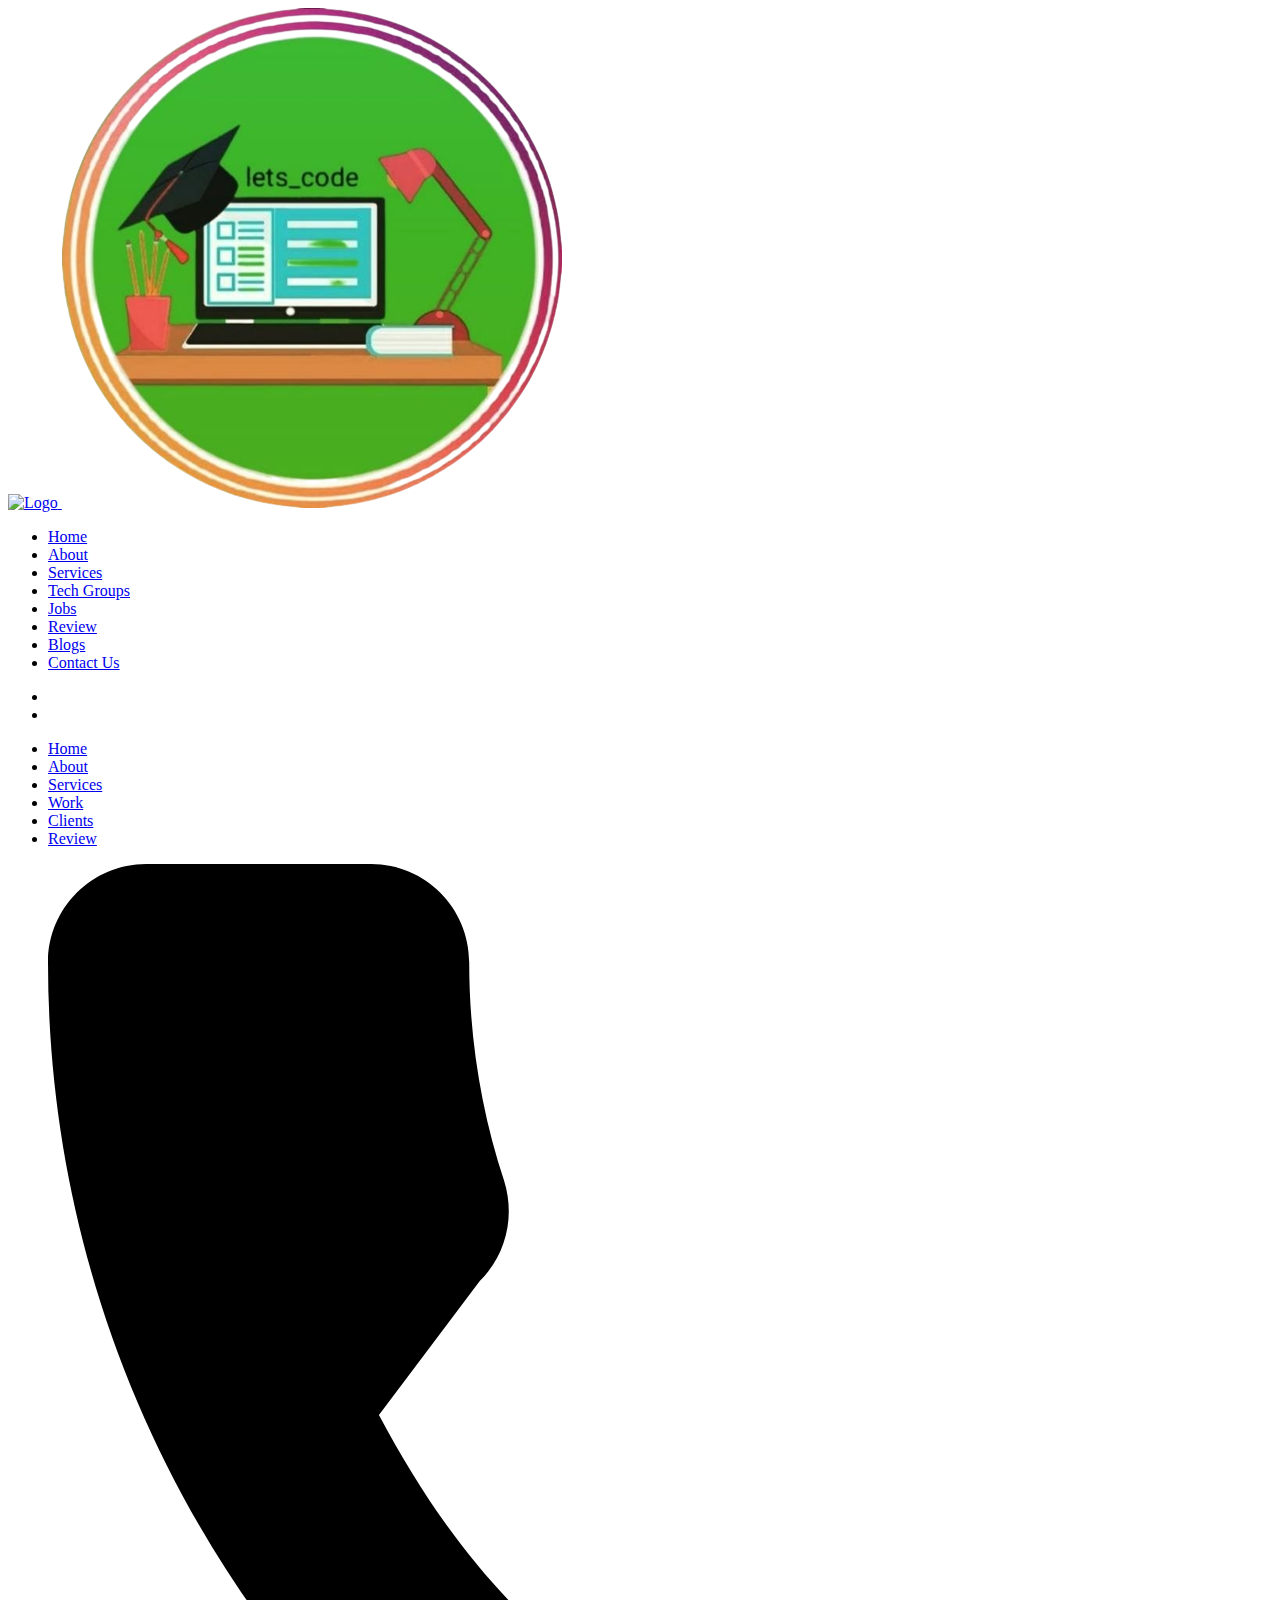
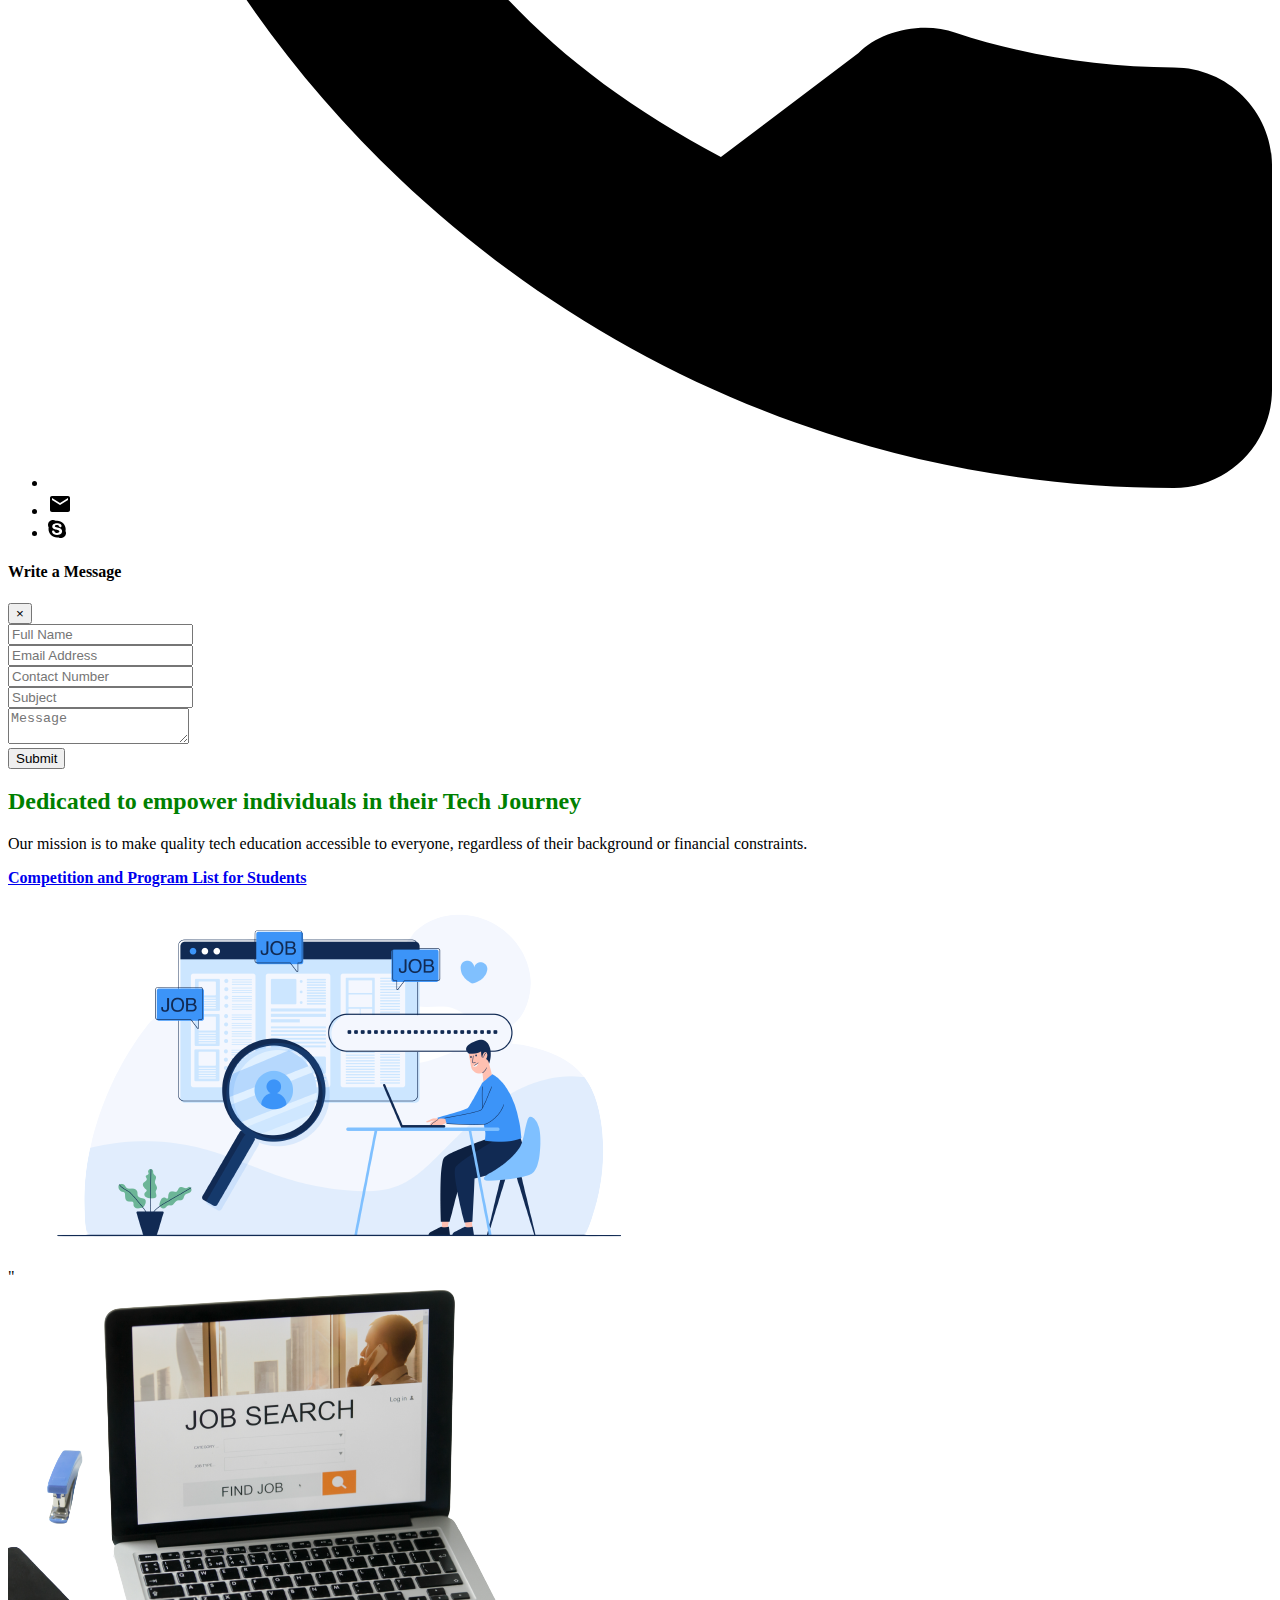
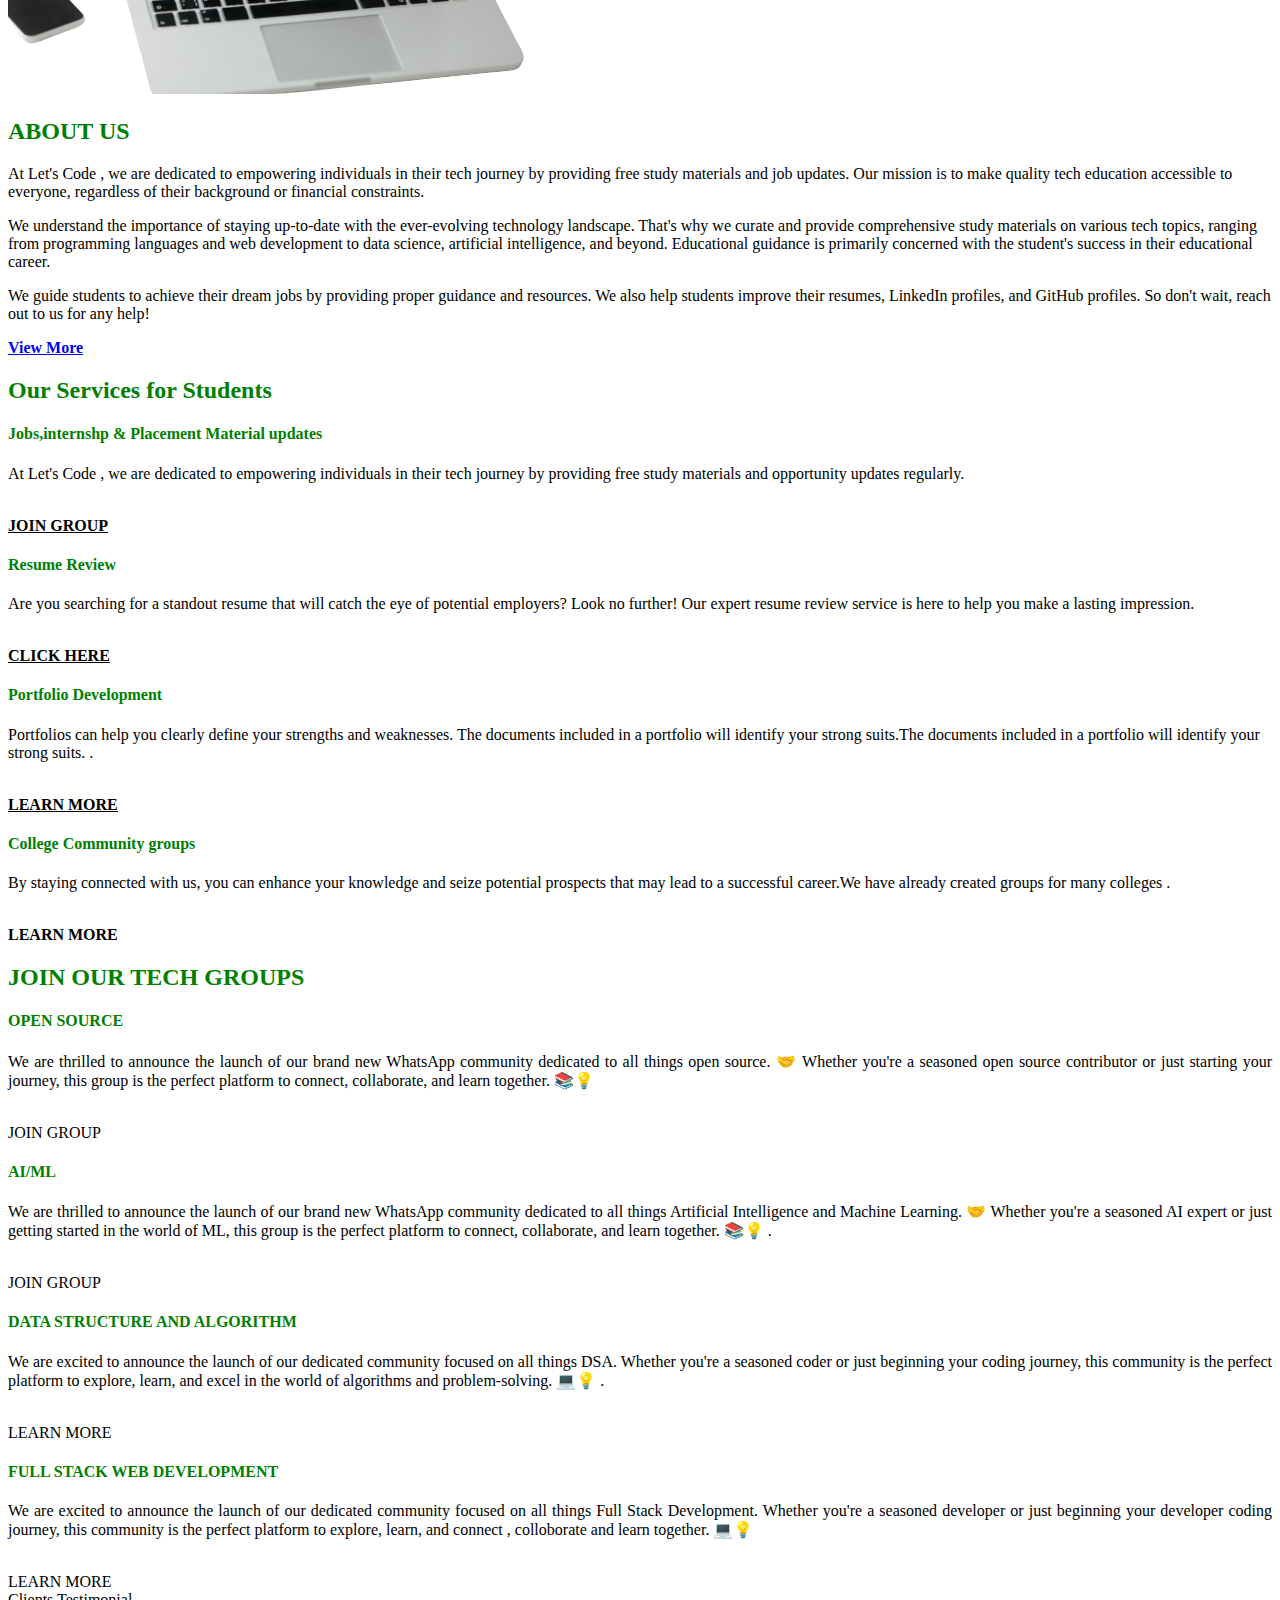
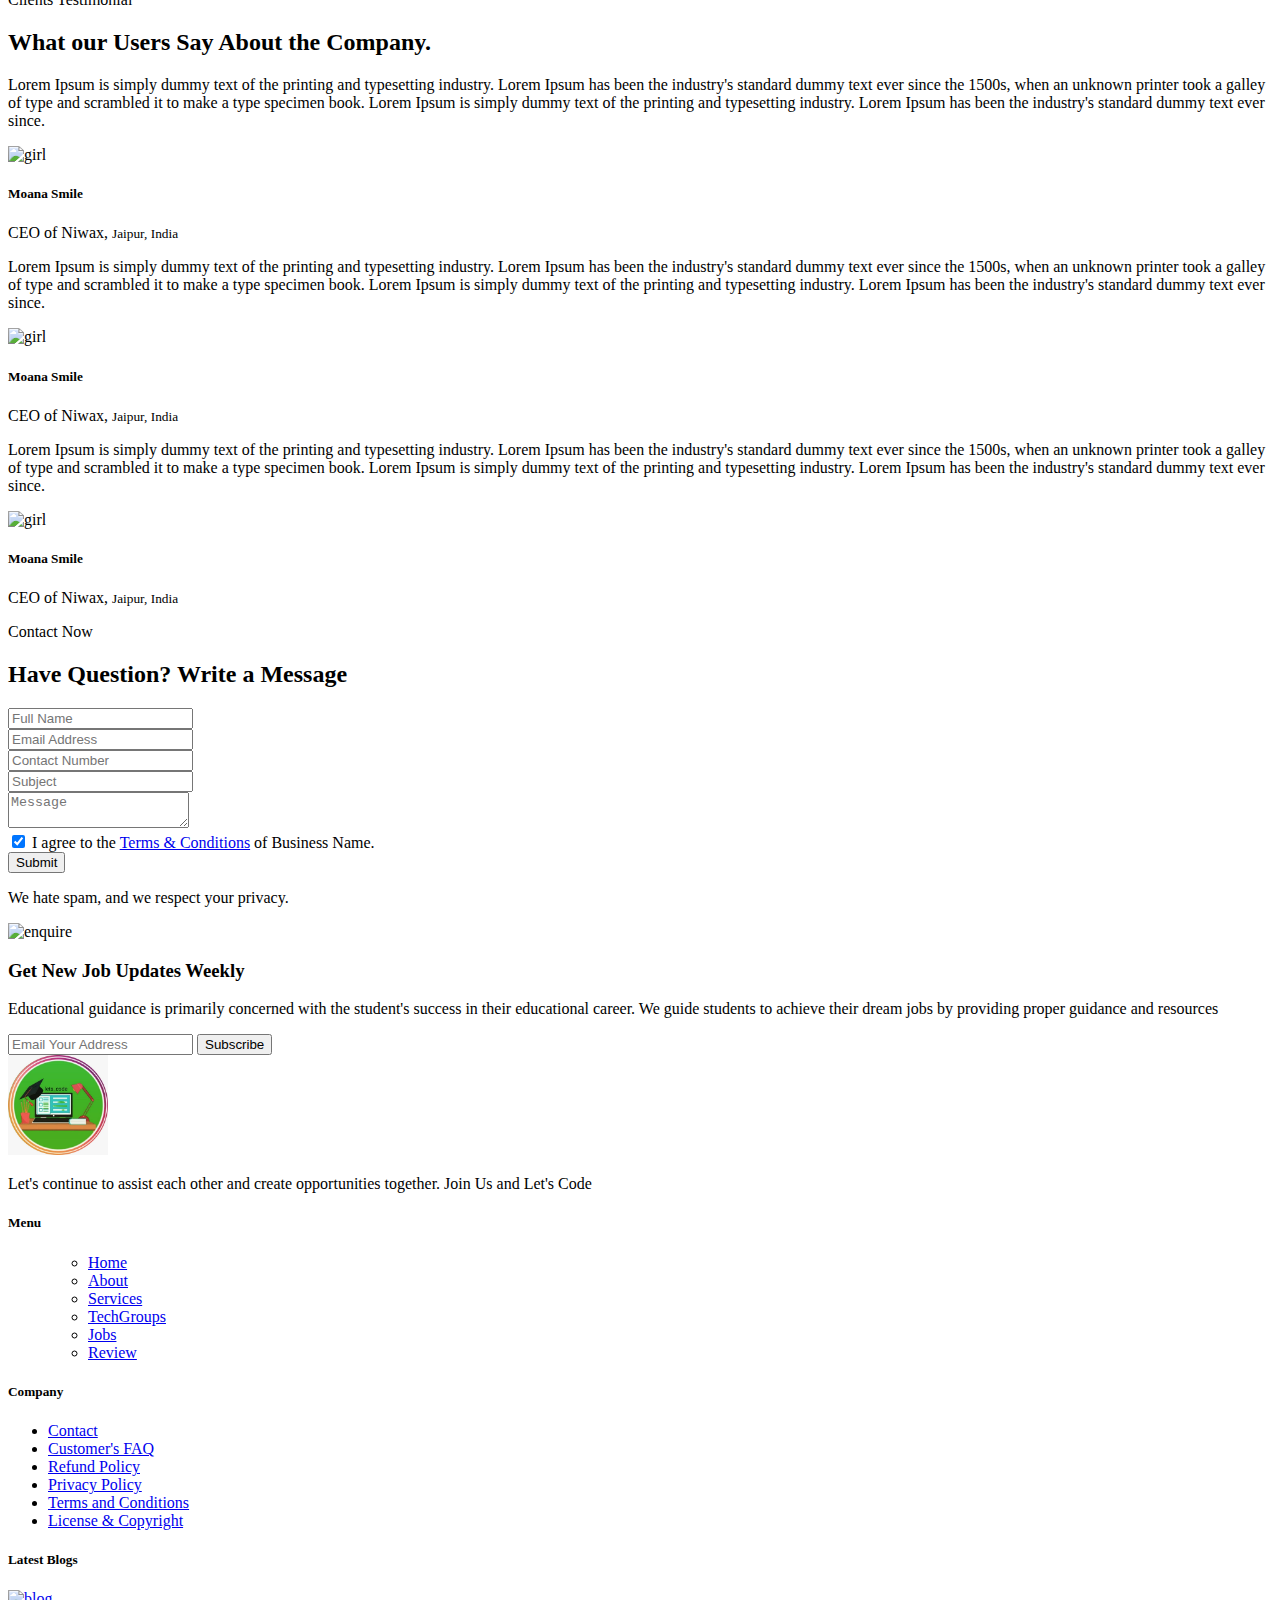
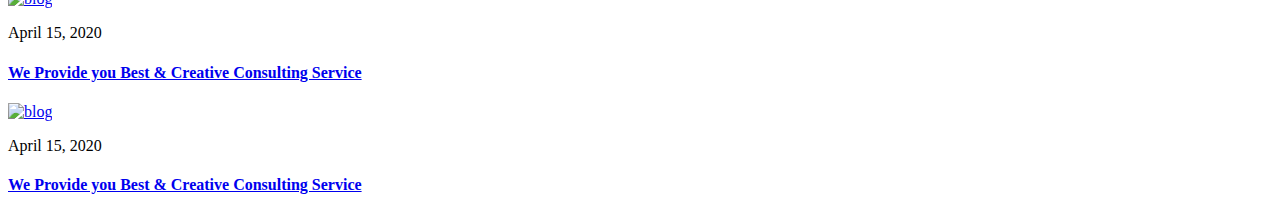
==== index.html @ f8ead4c4 "finalcommit" ====
<!DOCTYPE html>
<html lang="en" class="no-js">

<!-- Mirrored from separateweb.com/niwax-template/digital-marketing-onepage.html by HTTrack Website Copier/3.x [XR&CO'2014], Sun, 18 Jun 2023 05:41:09 GMT -->
<head>
<meta charset="utf-8" />
<title>Let's Code</title>
<meta name="description" content="Creative Agency, Marketing Agency Template">
<meta name="keywords" content="Creative Agency, Marketing Agency">
<meta name="author" content="rajesh-doot">
<meta name="viewport" content="width=device-width,initial-scale=1">
<meta http-equiv="X-UA-Compatible" content="IE=edge">
<meta name="theme-color" content="#ffe3e3">

<link href="images/favicon.png" rel="icon">

<link href="css/bootstrap.min.css" rel="stylesheet">
<link href="css/plugin.min.css" rel="stylesheet">
<link href="../../cdnjs.cloudflare.com/ajax/libs/font-awesome/5.11.2/css/all.min.css" rel="stylesheet">
<link href="https://fonts.googleapis.com/css2?family=Open+Sans:wght@400;600;700&amp;family=Poppins:wght@300;400;500;600;700;800;900&amp;display=swap" rel="stylesheet">

<link href="css/style.css" rel="stylesheet">
<link href="css/responsive.css" rel="stylesheet">
<link href="css/darkmode.css" rel="stylesheet">
</head>
<body>




<header class="header-pr nav-bg-w main-header navfix fixed-top menu-dark">
<div class="container-fluid m-pad">
<div class="menu-header">
<div class="dsk-logo"><a class="nav-brand" href="index-2.html">
<img src="images/white-logo.png" alt="Logo" class="mega-white-logo" />
<img src="images/logo2.png" alt="Logo" class="mega-darks-logo" />
</a></div>
<div class="custom-nav" role="navigation">
<ul class="nav-list onepge">
<li><a href="#home" class="menu-links">Home</a></li>
<li><a href="#about" class="menu-links">About</a></li>
<li><a href="#services" class="menu-links">Services</a></li>
<li><a href="#work" class="menu-links">Tech Groups</a></li>
<li><a href="#review" class="menu-links">Jobs</a></li>
<li><a href="#review" class="menu-links">Review</a></li>
<li><a href="#client" class="menu-links">Blogs</a></li>

<li><a href="#contact" class="btn-br bg-btn5 btshad-b2 lnk">Contact Us <span class="circle"></span></a> </li>
</ul>
</div>
<div class="mobile-menu2">
<ul class="mob-nav2">
<li><a href="#" class="btn-round- trngl btn-br bg-btn btshad-b1" data-bs-toggle="modal" data-bs-target="#menu-popup"><i class="fas fa-envelope-open-text"></i></a></li>
<li class="navm-"> <a class="toggle" href="#"><span></span></a></li>
</ul>
</div>
</div>

<nav id="main-nav">
<ul class="first-nav">
<li><a href="#home" class="menu-links">Home</a></li>
<li><a href="#about" class="menu-links">About</a></li>
<li><a href="#services" class="menu-links">Services</a></li>
<li><a href="#work" class="menu-links">Work</a></li>
<li><a href="#client" class="menu-links">Clients</a></li>
<li><a href="#review" class="menu-links">Review</a></li>
</ul>
<ul class="bottom-nav">
<li class="prb">
<a href="tel:+11111111111">
<svg xmlns="http://www.w3.org/2000/svg" viewbox="0 0 384 384">
<path d="M353.188,252.052c-23.51,0-46.594-3.677-68.469-10.906c-10.719-3.656-23.896-0.302-30.438,6.417l-43.177,32.594
										c-50.073-26.729-80.917-57.563-107.281-107.26l31.635-42.052c8.219-8.208,11.167-20.198,7.635-31.448
										c-7.26-21.99-10.948-45.063-10.948-68.583C132.146,13.823,118.323,0,101.333,0H30.813C13.823,0,0,13.823,0,30.813
										C0,225.563,158.438,384,353.188,384c16.99,0,30.813-13.823,30.813-30.813v-70.323C384,265.875,370.177,252.052,353.188,252.052z" />
</svg>
</a>
</li>
<li class="prb">
<a href="https://separateweb.com/cdn-cgi/l/email-protection#99eaf6f4fceefcfbf4fcfdf0f8d9fef4f8f0f5b7faf6f4">
<svg xmlns="http://www.w3.org/2000/svg" width="24" height="24" viewbox="0 0 24 24"><path d="M20 4H4c-1.1 0-1.99.9-1.99 2L2 18c0 1.1.9 2 2 2h16c1.1 0 2-.9 2-2V6c0-1.1-.9-2-2-2zm0 4l-8 5-8-5V6l8 5 8-5v2z" /><path d="M0 0h24v24H0z" fill="none" /></svg>
</a>
</li>
<li class="prb">
<a href="skype:niwax.company?call">
<svg enable-background="new 0 0 24 24" height="18" viewbox="0 0 24 24" width="18" xmlns="http://www.w3.org/2000/svg"><path d="m23.309 14.547c1.738-7.81-5.104-14.905-13.139-13.543-4.362-2.707-10.17.352-10.17 5.542 0 1.207.333 2.337.912 3.311-1.615 7.828 5.283 14.821 13.311 13.366 5.675 3.001 11.946-2.984 9.086-8.676zm-7.638 4.71c-2.108.867-5.577.872-7.676-.227-2.993-1.596-3.525-5.189-.943-5.189 1.946 0 1.33 2.269 3.295 3.194.902.417 2.841.46 3.968-.3 1.113-.745 1.011-1.917.406-2.477-1.603-1.48-6.19-.892-8.287-3.483-.911-1.124-1.083-3.107.037-4.545 1.952-2.512 7.68-2.665 10.143-.768 2.274 1.76 1.66 4.096-.175 4.096-2.207 0-1.047-2.888-4.61-2.888-2.583 0-3.599 1.837-1.78 2.731 2.466 1.225 8.75.816 8.75 5.603-.005 1.992-1.226 3.477-3.128 4.253z" /></svg>
</a>
</li>
</ul>
</nav>
</div>
</header>

<div class="popup-modal1">
<div class="modal" id="menu-popup">
<div class="modal-dialog">
<div class="modal-content">
<div class="modal-header">
<div class="common-heading">
<h4 class="mt0 mb0">Write a Message</h4>
</div>
<button type="button" class="closes" data-bs-dismiss="modal">&times;</button></div>

<div class="modal-body">
<div class="form-block fdgn2 mt10 mb10">
<form action="#" method="post" name="feedback-form">
<div class="fieldsets row">
<div class="col-md-12"><input type="text" placeholder="Full Name" name="name"></div>
<div class="col-md-12"><input type="email" placeholder="Email Address" name="email"></div>
<div class="col-md-12"><input type="number" placeholder="Contact Number" name="phone"></div>
<div class="col-md-12"><input type="text" placeholder="Subject" name="subject"></div>
<div class="col-md-12"><textarea placeholder="Message" name="message"></textarea></div>
</div>
<div class="fieldsets mt20 pb20">
<button type="submit" name="submit" class="lnk btn-main bg-btn" data-bs-dismiss="modal">Submit <i class="fas fa-chevron-right fa-icon"></i><span class="circle"></span></button>
</div>
</form>
</div>
</div>
</div>
</div>
</div>
</div>



<section class="hero-section hero-bg-bg1 bg-gradient1" id="home">
<div class="text-block">
<div class="container">
<div class="row">
<div class="col-lg-6 v-center">
<div class="header-heading">
<h2  class="wow fadeInUp" data-wow-delay=".2s"><span style="color: green; font-weight: bold;" class="xhighlight">Dedicated to empower individuals in their<span> Tech Journey</span></h2>
<p style="color: black;
font-family: serif: text-align:left" class="wow fadeInUp" data-wow-delay=".4s">Our mission is to make quality tech education accessible to everyone, regardless of their background or financial constraints.</p>
<a style= "font-weight:bold" href="https://t.me/offcampusjobsupdatess" class="btn-main bg-btn lnk wow fadeInUp" data-wow-delay=".6s">Competition and Program List for Students <i class="fas fa-chevron-right fa-icon"></i><span class="circle"></span></a>
</div>
</div>
<div class="col-lg-6 v-center">
<div class="single-image wow fadeIn" data-wow-delay=".5s">
<img src="images/about/banner2.png" alt="hero image" class="img-fluid" />
</div>
</div>
</div>
</div>
</div>
</section>


<section class="about-agency pad-tb" id="about">
<div class="container">"
<div class="row">
<div class="col-lg-6 v-center">
<div class="image-block">
<img src="images/about/Job.png" alt="about" class="img-fluid no-shadow" />
</div>
</div>
<div class="col-lg-6">
<div class="common-heading text-l">
<h2 style="color: green;
font-weight: bold;
text-transform: uppercase;">About us</h2>
<p style="text-align: left;
color: black;
">At Let's Code , we are dedicated to empowering individuals in their tech journey by providing free study materials and job updates. Our mission is to make quality tech education accessible to everyone, regardless of their background or financial constraints. </p>
<p style="text-align: left;
color: black;
">We understand the importance of staying up-to-date with the ever-evolving technology landscape. That's why we curate and provide comprehensive study materials on various tech topics, ranging from programming languages and web development to data science, artificial intelligence, and beyond. Educational guidance is primarily concerned with the student's success in their educational career.</p>
<p style="text-align: left;
color: black;
">We guide students to achieve their dream jobs by providing proper guidance and resources. We also help students improve their resumes, LinkedIn profiles, and GitHub profiles. So don't wait, reach out to us for any help!</p>
<a  style="font-weight:bold"href="#contact" class="btn-main bg-btn lnk mt30">View More <i class="fas fa-chevron-right fa-icon"></i><span class="circle"></span></a>
</div>
</div>
</div>
</div>
</section>


<section class="service-section service-2 pad-tb" id="services">
<div class="container">
<div class="row justify-content-center">
<div class="col-lg-8">
<div class="common-heading">

<h2  style="color:green"class="mb30">Our Services for Students</h2>
</div>
</div>
</div>
<div class="row upset link-hover">
<div class="col-lg-6 col-sm-6 mt30 wow fadeInUp" data-wow-delay=".2s">
<div class="wide-block service-img1" data-tilt data-tilt-max="2" data-tilt-speed="600">
<div class="block-space-">

<h4 style="color:green;">Jobs,internshp & Placement Material updates </h4>
<p style="color:black;">At Let's Code , we are dedicated to empowering individuals in their tech journey by providing free study materials and opportunity updates regularly.

</p>
<br/>
<a style="font-weight:bold;color:black; text-transform:uppercase" href="https://chat.whatsapp.com/KT5Y7yOfaQgLmo85DfepHW"> Join group <i class="fas fa-chevron-right fa-icon"></i></a>
</div>
</div>
</div>
<div class="col-lg-6 col-sm-6 mt30  wow fadeInUp" data-wow-delay=".4s">
<div class="wide-block service-img2" data-tilt data-tilt-max="2" data-tilt-speed="600">
<div class="block-space-">

<h4 style="color:green;">Resume Review</h4>
<p style="color:black;">Are you searching for a standout resume that will catch the eye of potential employers? Look no further! Our expert resume review service is here to help you make a lasting impression. </p>
<br/>

<a style="font-weight:bold;color:black; text-transform:uppercase" href="https://docs.google.com/forms/d/e/1FAIpQLSfG0glYZ2dtraoWfvLkZpbfZodK_zfWMljRL7I1ChTthyBDaQ/viewform"> Click Here<i class="fas fa-chevron-right fa-icon"></i></a>
</div>
</div>
</div>
<div class="col-lg-6 col-sm-6 mt30  wow fadeInUp" data-wow-delay=".6s">
<div class="wide-block service-img3" data-tilt data-tilt-max="2" data-tilt-speed="600">
<div class="block-space-">

<h4 style="color:green;" >Portfolio Development</h4>
<p style="color:black;">Portfolios can help you clearly define your strengths and weaknesses. The documents included in a portfolio will identify your strong suits.The documents included in a portfolio will identify your strong suits. .</p>
<br/>
<a style="font-weight:bold;color:black; text-transform:uppercase" href="javascript:void(0)">Learn More <i class="fas fa-chevron-right fa-icon"></i></a>
</div>
</div>
</div>
<div class="col-lg-6 col-sm-6 mt30  wow fadeInUp" data-wow-delay=".4s">
	<div class="wide-block service-img2" data-tilt data-tilt-max="2" data-tilt-speed="600">
	<div class="block-space-">
	
	<h4 style="color:green">College Community groups</h4>
	<p style="color:black;">By staying connected with us, you can enhance your knowledge and seize potential prospects that may lead to a successful career.We have already created groups for many colleges .</p>
	<br/>
	
	<a   style="font-weight:bold;color:black; text-transform:uppercase" "href="https://docs.google.com/forms/d/e/1FAIpQLSc3p0ZY8EQeJL5rxonVt3URVw-zgSv97hNPUG7-b8MaxRNoUg/viewform">  Learn More <i class="fas fa-chevron-right fa-icon"></i></a>
	</div>
	</div>
	</div>
	             
    
  

</div>
</div>
</div>
</section>





<section class="portfolio-section pad-tb" id="work">
<div class="container">
<div class="row justify-content-center ">
<div class="col-lg-8">
<div class="common-heading">
<h2  style="color:green; text-transform:uppercase;" class="mb0">Join our Tech Groups</h2>
</div>
</div>
</div>
<div class="row upset link-hover">
	<div class="col-lg-6 col-sm-6 mt30 wow fadeInUp" data-wow-delay=".2s">
	<div class="wide-block service-img1" data-tilt data-tilt-max="2" data-tilt-speed="600">
	<div class="block-space-">
	<h4 style="color:green;text-transform:uppercase;font-weight:bold">Open Source</h4>
	<p style="color:black; text-align:justify">We are thrilled to announce the launch of our brand new WhatsApp community dedicated to all things open source. 🤝 Whether you're a seasoned open source contributor or just starting your journey, this group is the perfect platform to connect, collaborate, and learn together. 📚💡

	</p>
	
	<br/>
	<a style="text-transform:uppercase;color:black; text-decoration:none;" href="javascript:void(0)"> Join group <i class="fas fa-chevron-right fa-icon"></i></a>
	</div>
	</div>
	</div>
	<div class="col-lg-6 col-sm-6 mt30  wow fadeInUp" data-wow-deit  lay=".4s">
	<div class="wide-block service-img2" data-tilt data-tilt-max="2" data-tilt-speed="600">
	<div class="block-space-">
	
	<h4 style="color:green;text-transform:uppercase; font-weight:bold">AI/ML</h4>
	<p style="color:black;text-align:justify;"> We are thrilled to announce the launch of our brand new WhatsApp community dedicated to all things Artificial Intelligence and Machine Learning. 🤝 Whether you're a seasoned AI expert or just getting started in the world of ML, this group is the perfect platform to connect, collaborate, and learn together. 📚💡

		.</p>
	<br/>
	
	<a style="text-transform:uppercase;color:black; text-decoration:none;" href="javascript:void(0)">Join Group<i class="fas fa-chevron-right fa-icon"></i></a>
	</div>
	</div>
	</div>
	<div class="col-lg-6 col-sm-6 mt30  wow fadeInUp" data-wow-delay=".6s">
	<div class="wide-block service-img3" data-tilt data-tilt-max="2" data-tilt-speed="600">
	<div class="block-space-">
	
	<h4 style="color:green;text-transform:uppercase;font-weight:bold;">Data Structure and Algorithm</h4>
	<p style="text-align:justify; color:black;">We are excited to announce the launch of our dedicated community focused on all things DSA. Whether you're a seasoned coder or just beginning your coding journey, this community is the perfect platform to explore, learn, and excel in the world of algorithms and problem-solving. 💻💡 .</p>
	<br/>
	<a style="text-transform:uppercase;color:black; text-decoration:none;" href="javascript:void(0)">Learn More <i class="fas fa-chevron-right fa-icon"></i></a>
	</div>
	</div>
	</div>
	<div class="col-lg-6 col-sm-6 mt30  wow fadeInUp" data-wow-delay=".4s">
		<div class="wide-block service-img2" data-tilt data-tilt-max="2" data-tilt-speed="600">
		<div class="block-space-">
		
		<h4 style="color:green;font-weight:bold;text-transform:uppercase">Full Stack Web Development</h4>
		<p style="color:black;text-align:justify">We are excited to announce the launch of our dedicated community focused on all things Full Stack Development. Whether you're a seasoned developer or just beginning your developer coding journey, this community is the perfect platform to explore, learn, and connect , colloborate and learn together. 💻💡</p>
		<br/>
		
		<a style="text-transform:uppercase;color:black;text-decoration:none;" href="javascript:void(0)"> Learn More<i class="fas fa-chevron-right fa-icon"></i></a>
		</div>
		</div>
		</div>
		
		
		</div>
	</div>
	
	</div>
	</div>
</div>
</section>


<section class="testinomial-section pad-tb" id="review">
<div class="container">
<div class="row">
<div class="col-lg-5 v-center">
<div class="common-heading text-l">
<span>Clients Testimonial</span>
<h2 class="mb0">What our Users Say About the  Company.</h2>
</div>
</div>
<div class="col-lg-7">
<div class="owl-carousel testimonial-card-a pl25">
<div class="testimonial-card">
<div class="t-text">
<p>Lorem Ipsum is simply dummy text of the printing and typesetting industry. Lorem Ipsum has been the industry's standard dummy text ever since the 1500s, when an unknown printer took a galley of type and scrambled it to make a type
specimen book. Lorem Ipsum is simply dummy text of the printing and typesetting industry. Lorem Ipsum has been the industry's standard dummy text ever since.</p>
</div>
<div class="client-thumbs mt30">
<div class="media v-center">
<div class="user-image bdr-radius"><img src="images/user-thumb/girl.jpg" alt="girl" class="img-fluid" /></div>
<div class="media-body user-info v-center">
<h5>Moana Smile</h5>
<p>CEO of Niwax, <small>Jaipur, India</small></p>
</div>
</div>
</div>
</div>
<div class="testimonial-card">
<div class="t-text">
<p>Lorem Ipsum is simply dummy text of the printing and typesetting industry. Lorem Ipsum has been the industry's standard dummy text ever since the 1500s, when an unknown printer took a galley of type and scrambled it to make a type
specimen book. Lorem Ipsum is simply dummy text of the printing and typesetting industry. Lorem Ipsum has been the industry's standard dummy text ever since.</p>
</div>
<div class="client-thumbs mt30">
<div class="media v-center">
<div class="user-image bdr-radius"><img src="images/user-thumb/girl.jpg" alt="girl" class="img-fluid" /></div>
<div class="media-body user-info">
<h5>Moana Smile</h5>
<p>CEO of Niwax, <small>Jaipur, India</small></p>
</div>
</div>
</div>
</div>
<div class="testimonial-card">
<div class="t-text">
<p>Lorem Ipsum is simply dummy text of the printing and typesetting industry. Lorem Ipsum has been the industry's standard dummy text ever since the 1500s, when an unknown printer took a galley of type and scrambled it to make a type
specimen book. Lorem Ipsum is simply dummy text of the printing and typesetting industry. Lorem Ipsum has been the industry's standard dummy text ever since.</p>
</div>
<div class="client-thumbs mt30">
<div class="media v-center">
<div class="user-image bdr-radius"><img src="images/user-thumb/girl.jpg" alt="girl" class="img-fluid" /></div>
<div class="media-body user-info">
<h5>Moana Smile</h5>
<p>CEO of Niwax, <small>Jaipur, India</small></p>
</div>
</div>
</div>
</div>
</div>
</div>
</div>
</div>
</section>


<section class="enquire-form pad-tb" id="contact">
<div class="container">
<div class="row light-bgs">
<div class="col-lg-6">
<div class="common-heading text-l">
<span>Contact Now</span>
<h2 class="mt0">Have Question? Write a Message</h2>
</div>
<div class="form-block">
<form action="#" method="post" name="feedback-form">
<div class="fieldsets row">
<div class="col-md-6"><input type="text" placeholder="Full Name" name="name"></div>
<div class="col-md-6"><input type="email" placeholder="Email Address" name="email"></div>
</div>
<div class="fieldsets row">
<div class="col-md-6"><input type="number" placeholder="Contact Number" name="phone"></div>
<div class="col-md-6"><input type="text" placeholder="Subject" name="subject"></div>
</div>
<div class="fieldsets"><textarea placeholder="Message" name="message"></textarea></div>
<div class="custom-control custom-checkbox">
<input type="checkbox" class="custom-control-input" id="customCheck" name="example1" checked="checked">
<label class="custom-control-label" for="customCheck">I agree to the <a href="javascript:void(0)">Terms &amp; Conditions</a> of Business Name.</label>
</div>
<div class="fieldsets mt20"> <button type="submit" name="submit" class="lnk btn-main bg-btn">Submit <i class="fas fa-chevron-right fa-icon"></i><span class="circle"></span></button> </div>
<p class="trm"><i class="fas fa-lock"></i>We hate spam, and we respect your privacy.</p>
</form>
</div>
</div>
<div class="col-lg-6 v-center">
<div class="enquire-image">
<img src="images/about/hellopic.png" alt="enquire" class="img-fluid" />
</div>
</div>
</div>
</div>
</section>




<footer>
<div class="footer-row1">
<div class="container">
<div class="row">
<div class="col-lg-6">
<div class="email-subs">
<h3>Get New Job Updates Weekly</h3>
<p>Educational guidance is primarily concerned with the student's success in their
	educational career. We guide students to achieve their dream jobs by providing proper guidance and resources</p>
</div>
</div>
<div class="col-lg-6 v-center">
<div class="email-subs-form">
<form>
<input type="email" placeholder="Email Your Address" name="emails">
<button type="submit" name="submit" class="lnk btn-main bg-btn">Subscribe <i class="fas fa-chevron-right fa-icon"></i><span class="circle"></span></button>
</form>
</div>
</div>
</div>
</div>
</div>
<div class="footer-row2">
<div class="container">
<div class="row justify-content-between">
<div class="col-lg-3 col-sm-6  ftr-brand-pp">
<a class="navbar-brand mt30 mb25" href="#"> <img src="images/logo.png" alt="Logo" width="100" /></a>
<p>Let's continue to assist each other and create opportunities together. Join Us and Let's Code</p>

</div>
<div class="col-lg-3 col-sm-6">
<h5>Menu</h5>
<ul class="footer-address-list ftr-details">
	<ul class="footer-address-list link-hover">
		<li><a href="get-quote.html">Home</a></li>
		<li><a href="javascript:void(0)">About</a></li>
		<li><a href="javascript:void(0)">Services</a></li>
		<li><a href="javascript:void(0)">TechGroups</a></li>
		<li><a href="javascript:void(0)">Jobs</a></li>
		<li><a href="javascript:void(0)">Review</a></li>
		</ul>
	</div>

<div class="col-lg-2 col-sm-6">
<h5>Company</h5>
<ul class="footer-address-list link-hover">
<li><a href="get-quote.html">Contact</a></li>
<li><a href="javascript:void(0)">Customer's FAQ</a></li>
<li><a href="javascript:void(0)">Refund Policy</a></li>
<li><a href="javascript:void(0)">Privacy Policy</a></li>
<li><a href="javascript:void(0)">Terms and Conditions</a></li>
<li><a href="javascript:void(0)">License & Copyright</a></li>
</ul>
</div>
<div class="col-lg-4 col-sm-6 footer-blog-">
<h5>Latest Blogs</h5>
<div class="single-blog-">
<div class="post-thumb"><a href="#"><img src="images/blog/blog-small.jpg" alt="blog"></a></div>
<div class="content">
<p class="post-meta"><span class="post-date"><i class="far fa-clock"></i>April 15, 2020</span></p>
<h4 class="title"><a href="https://separateweb.com/">We Provide you Best &amp; Creative Consulting Service</a></h4>
</div>
</div>
<div class="single-blog-">
<div class="post-thumb"><a href="#"><img src="images/blog/blog-small.jpg" alt="blog"></a></div>
<div class="content">
<p class="post-meta"><span class="post-date"><i class="far fa-clock"></i>April 15, 2020</span></p>
<h4 class="title"><a href="https://separateweb.com/">We Provide you Best &amp; Creative Consulting Service</a></h4>
</div>
</div>
</div>
</div>
</div>
</div>



</footer>


<script data-cfasync="false" src="../cdn-cgi/scripts/5c5dd728/cloudflare-static/email-decode.min.js"></script><script src="js/vendor/modernizr-3.5.0.min.js"></script>
<script src="js/jquery.min.js"></script>
<script src="js/bootstrap.bundle.min.js"></script>
<script src="js/plugin.min.js"></script>
<script src="js/preloader.js"></script>

<script src="js/main.js"></script>
</body>


</html>
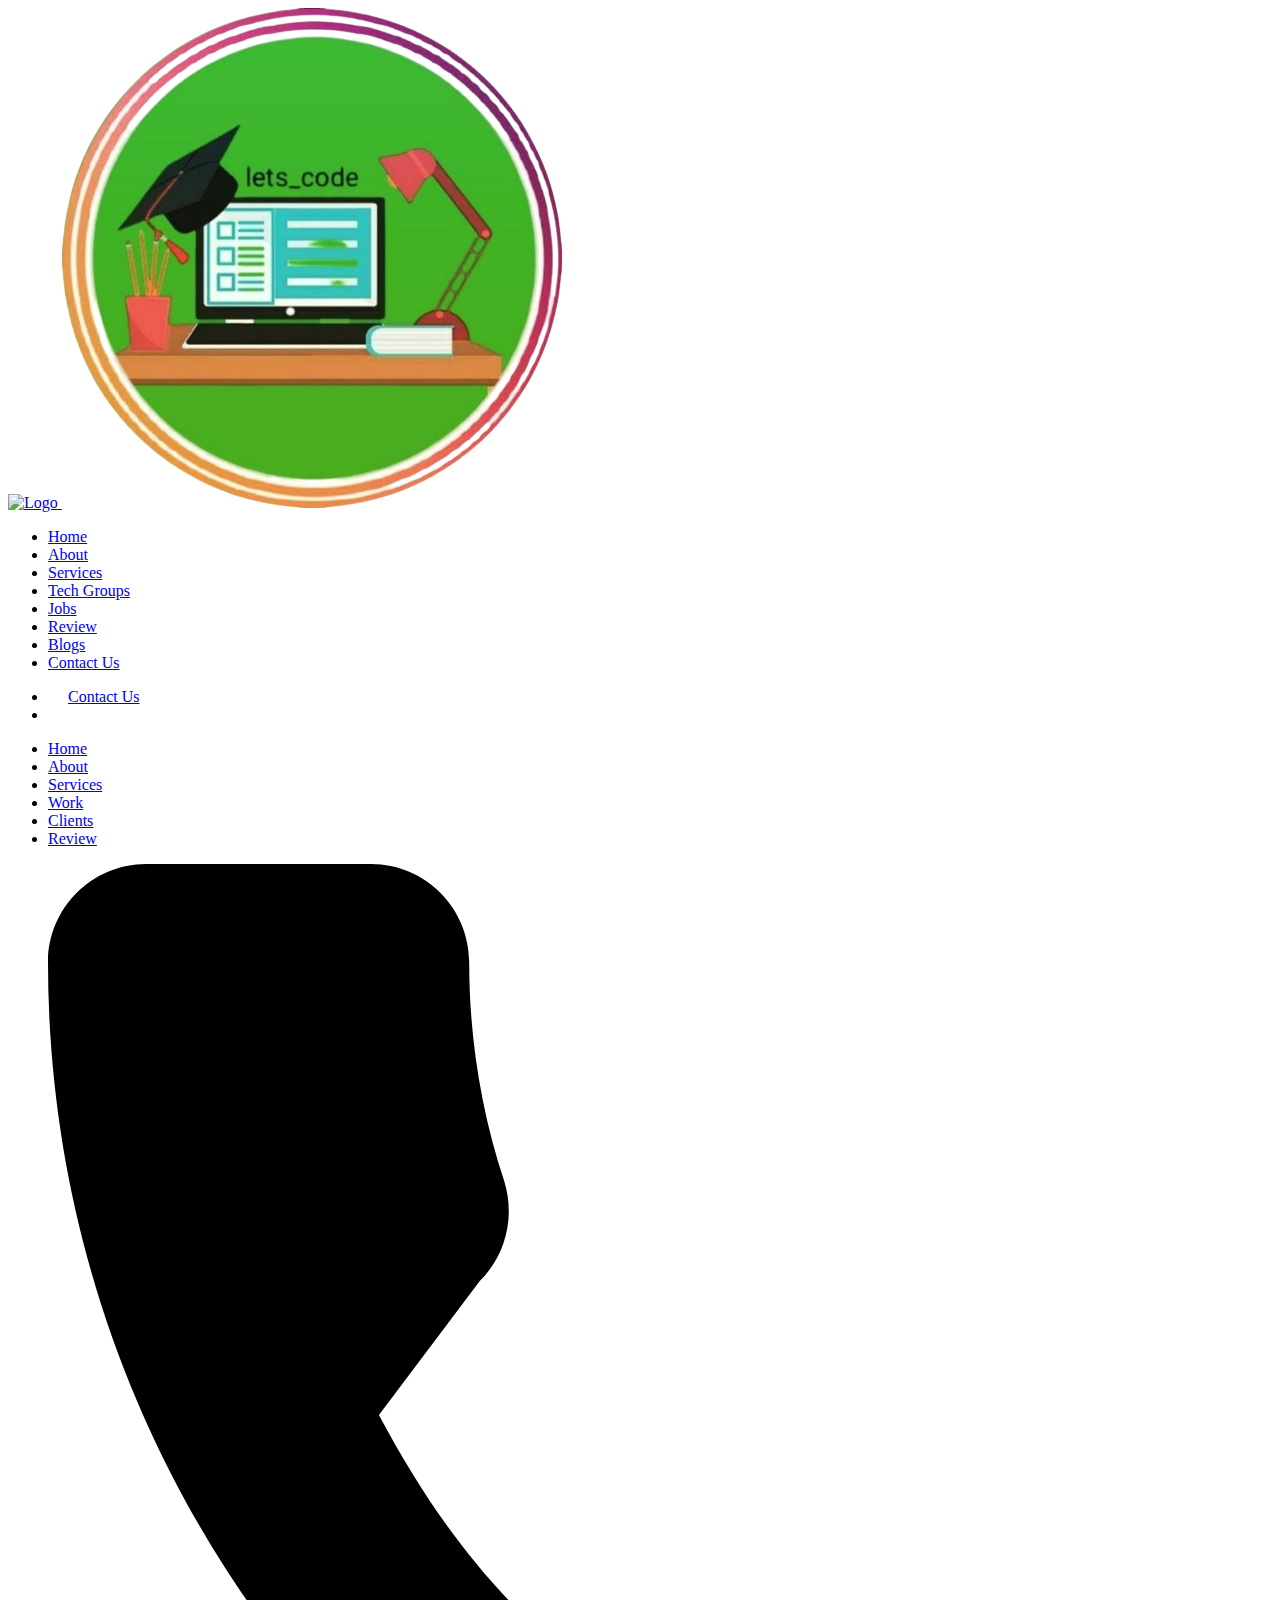
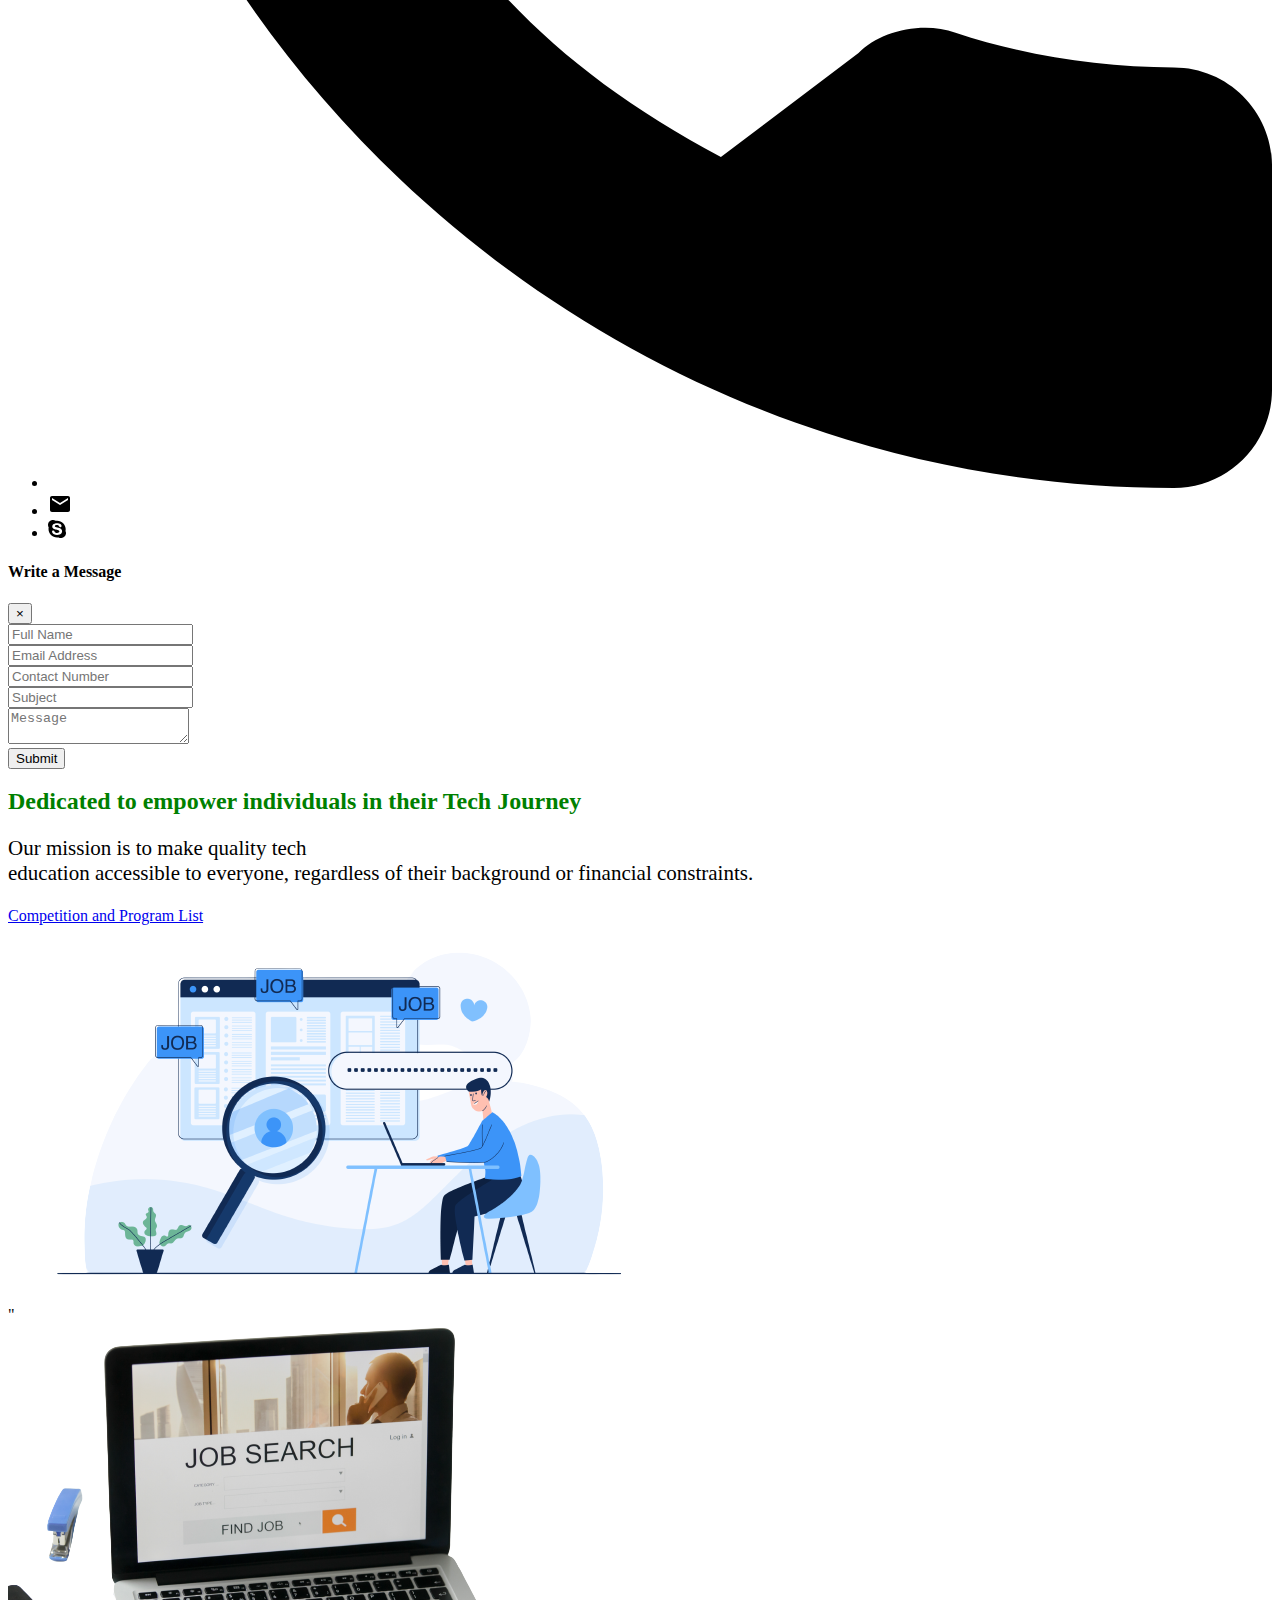
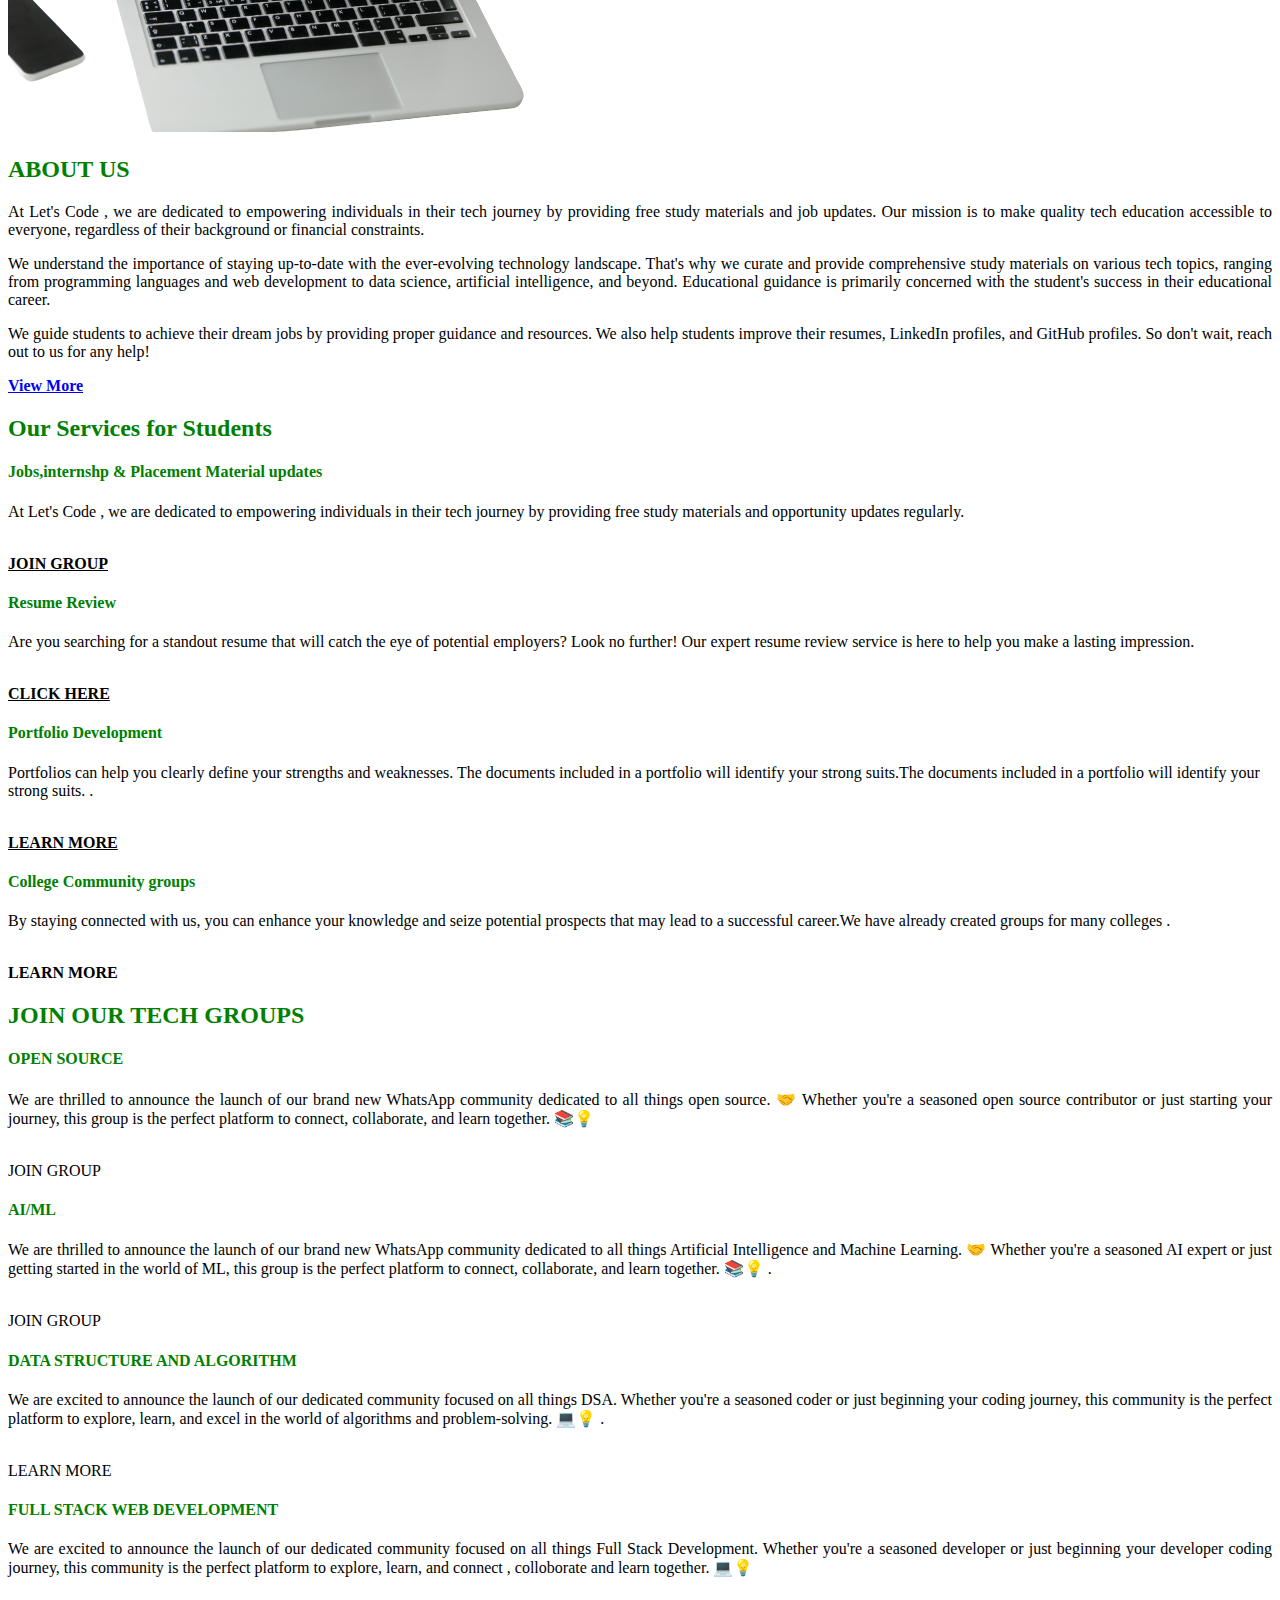
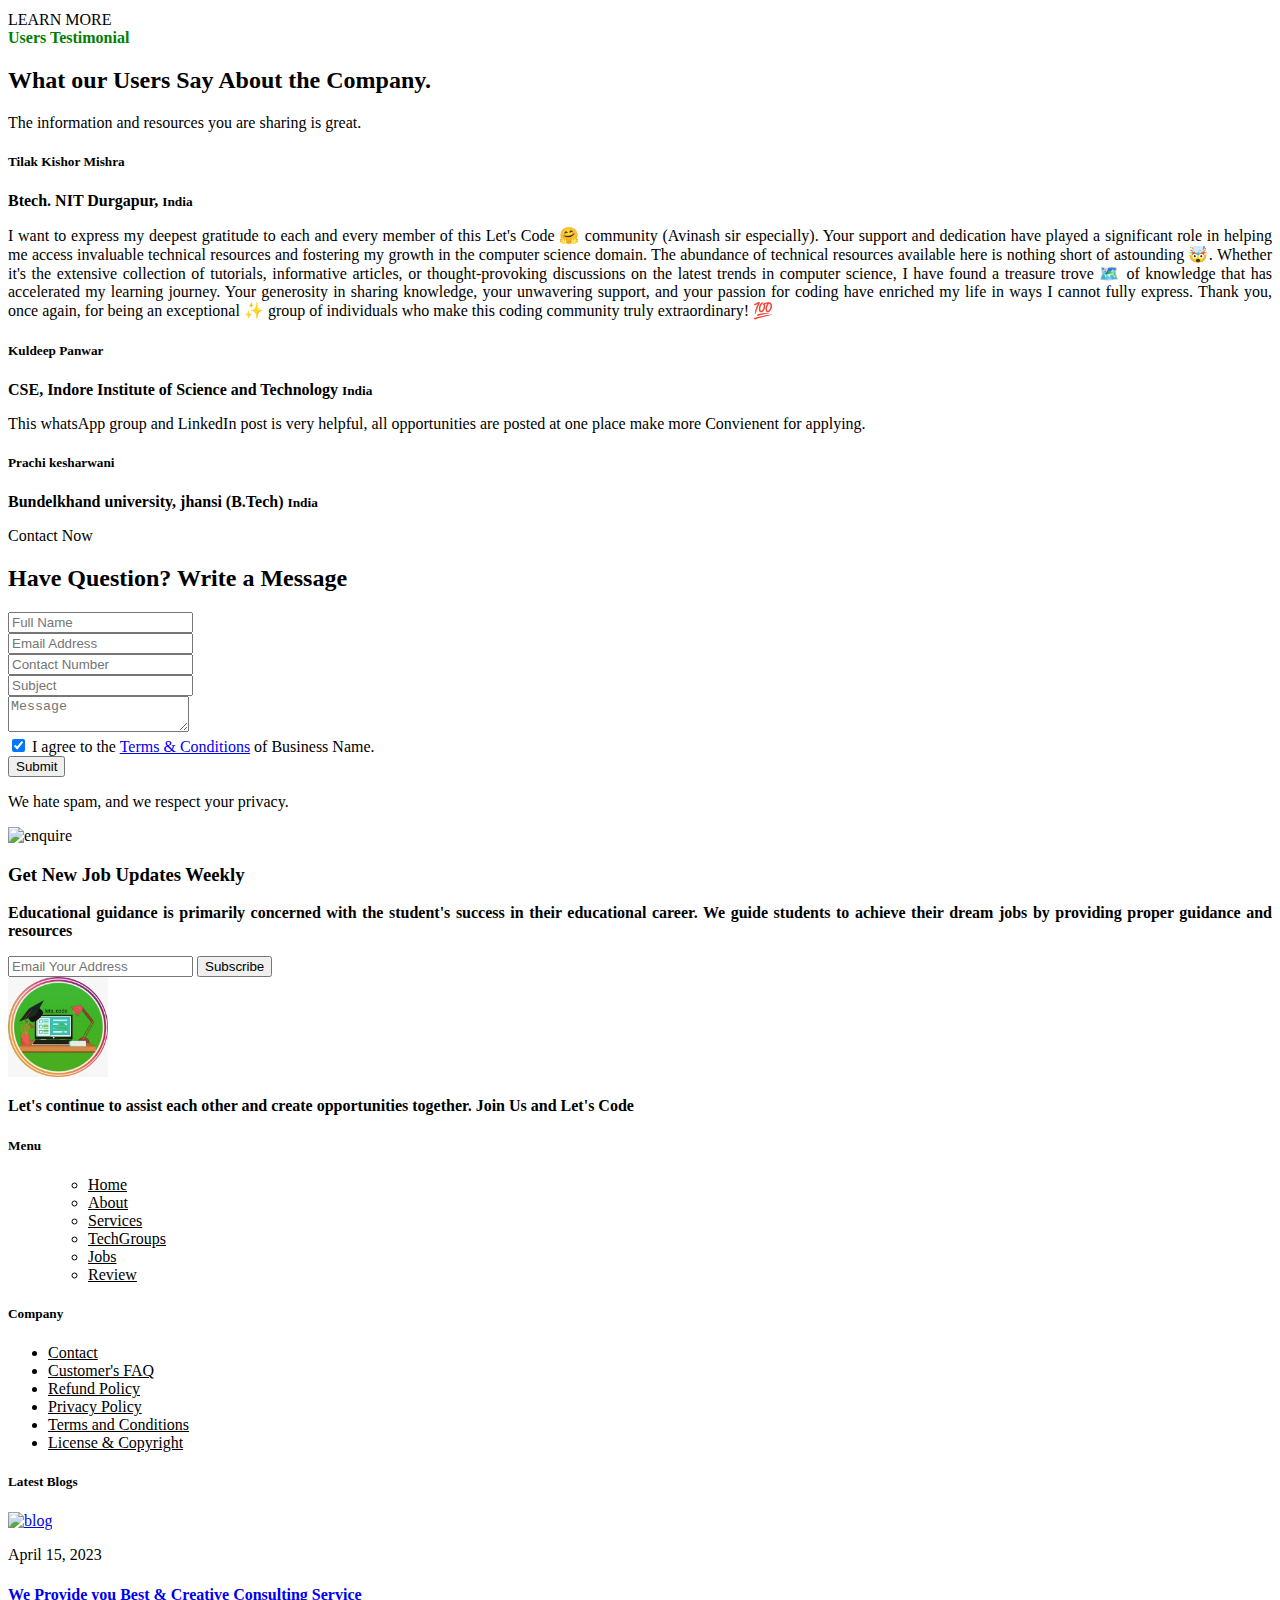
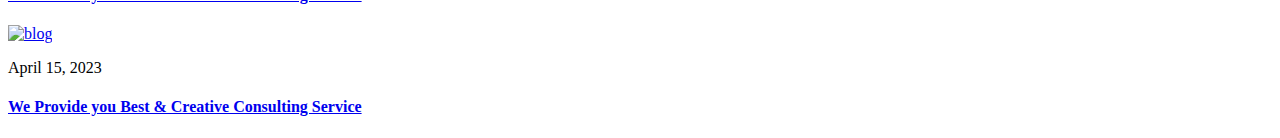
==== commit 9c26b50b: "Update index.html" ====
--- a/index.html
+++ b/index.html
@@ -34,7 +34,7 @@
 <div class="dsk-logo"><a class="nav-brand" href="index-2.html">
 <img src="images/white-logo.png" alt="Logo" class="mega-white-logo" />
 <img src="images/logo2.png" alt="Logo" class="mega-darks-logo" />
-</a></div>
+</div>
 <div class="custom-nav" role="navigation">
 <ul class="nav-list onepge">
 <li><a href="#home" class="menu-links">Home</a></li>
@@ -50,7 +50,7 @@
 </div>
 <div class="mobile-menu2">
 <ul class="mob-nav2">
-<li><a href="#" class="btn-round- trngl btn-br bg-btn btshad-b1" data-bs-toggle="modal" data-bs-target="#menu-popup"><i class="fas fa-envelope-open-text"></i></a></li>
+<li><a style="height:200pxlmargin:20px;padding:20px;" href="#" class="btn-br bg-btn5 btshad-b2 lnk" data-bs-toggle="modal" data-bs-target="#menu-popup">Contact Us</a></li>
 <li class="navm-"> <a class="toggle" href="#"><span></span></a></li>
 </ul>
 </div>
@@ -82,7 +82,7 @@
 </a>
 </li>
 <li class="prb">
-<a href="skype:niwax.company?call">
+<a href="#">
 <svg enable-background="new 0 0 24 24" height="18" viewbox="0 0 24 24" width="18" xmlns="http://www.w3.org/2000/svg"><path d="m23.309 14.547c1.738-7.81-5.104-14.905-13.139-13.543-4.362-2.707-10.17.352-10.17 5.542 0 1.207.333 2.337.912 3.311-1.615 7.828 5.283 14.821 13.311 13.366 5.675 3.001 11.946-2.984 9.086-8.676zm-7.638 4.71c-2.108.867-5.577.872-7.676-.227-2.993-1.596-3.525-5.189-.943-5.189 1.946 0 1.33 2.269 3.295 3.194.902.417 2.841.46 3.968-.3 1.113-.745 1.011-1.917.406-2.477-1.603-1.48-6.19-.892-8.287-3.483-.911-1.124-1.083-3.107.037-4.545 1.952-2.512 7.68-2.665 10.143-.768 2.274 1.76 1.66 4.096-.175 4.096-2.207 0-1.047-2.888-4.61-2.888-2.583 0-3.599 1.837-1.78 2.731 2.466 1.225 8.75.816 8.75 5.603-.005 1.992-1.226 3.477-3.128 4.253z" /></svg>
 </a>
 </li>
@@ -103,7 +103,7 @@
 
 <div class="modal-body">
 <div class="form-block fdgn2 mt10 mb10">
-<form action="#" method="post" name="feedback-form">
+<form action="https://formspree.io/f/mvojqzjj" method="post" name="feedback-form">
 <div class="fieldsets row">
 <div class="col-md-12"><input type="text" placeholder="Full Name" name="name"></div>
 <div class="col-md-12"><input type="email" placeholder="Email Address" name="email"></div>
@@ -130,10 +130,10 @@
 <div class="row">
 <div class="col-lg-6 v-center">
 <div class="header-heading">
-<h2  class="wow fadeInUp" data-wow-delay=".2s"><span style="color: green; font-weight: bold;" class="xhighlight">Dedicated to empower individuals in their<span> Tech Journey</span></h2>
+<h2  class="wow fadeInUp" data-wow-delay=".2s"><span style="color: green; font-weight: bold; text-align:left" class="xhighlight">Dedicated to empower individuals in their<span> Tech Journey</span></h2>
 <p style="color: black;
-font-family: serif: text-align:left" class="wow fadeInUp" data-wow-delay=".4s">Our mission is to make quality tech education accessible to everyone, regardless of their background or financial constraints.</p>
-<a style= "font-weight:bold" href="https://t.me/offcampusjobsupdatess" class="btn-main bg-btn lnk wow fadeInUp" data-wow-delay=".6s">Competition and Program List for Students <i class="fas fa-chevron-right fa-icon"></i><span class="circle"></span></a>
+text-align: justify;font-family: serif;font-size:21px;" class="wow fadeInUp" data-wow-delay=".4s">Our mission is to make quality tech <br/>	education accessible to everyone, regardless of their background or financial constraints.</p>
+<a style= "font-weight:bold text-align:left;" href="https://t.me/offcampusjobsupdatess" class="btn-main bg-btn lnk wow fadeInUp" data-wow-delay=".6s">Competition and  Program List<i class="fas fa-chevron-right fa-icon"></i><span class="circle"></span></a>
 </div>
 </div>
 <div class="col-lg-6 v-center">
@@ -159,14 +159,14 @@
 <div class="common-heading text-l">
 <h2 style="color: green;
 font-weight: bold;
-text-transform: uppercase;">About us</h2>
-<p style="text-align: left;
+text-transform: uppercase;text-align:justify">About us</h2>
+<p style="text-align: justify;
 color: black;
 ">At Let's Code , we are dedicated to empowering individuals in their tech journey by providing free study materials and job updates. Our mission is to make quality tech education accessible to everyone, regardless of their background or financial constraints. </p>
-<p style="text-align: left;
+<p style="text-align: justify;
 color: black;
 ">We understand the importance of staying up-to-date with the ever-evolving technology landscape. That's why we curate and provide comprehensive study materials on various tech topics, ranging from programming languages and web development to data science, artificial intelligence, and beyond. Educational guidance is primarily concerned with the student's success in their educational career.</p>
-<p style="text-align: left;
+<p style="text-align: justify;
 color: black;
 ">We guide students to achieve their dream jobs by providing proper guidance and resources. We also help students improve their resumes, LinkedIn profiles, and GitHub profiles. So don't wait, reach out to us for any help!</p>
 <a  style="font-weight:bold"href="#contact" class="btn-main bg-btn lnk mt30">View More <i class="fas fa-chevron-right fa-icon"></i><span class="circle"></span></a>
@@ -325,7 +325,7 @@
 <div class="row">
 <div class="col-lg-5 v-center">
 <div class="common-heading text-l">
-<span>Clients Testimonial</span>
+<span style="color:green;font-weight:bold;">Users  Testimonial</span>
 <h2 class="mb0">What our Users Say About the  Company.</h2>
 </div>
 </div>
@@ -333,45 +333,46 @@
 <div class="owl-carousel testimonial-card-a pl25">
 <div class="testimonial-card">
 <div class="t-text">
-<p>Lorem Ipsum is simply dummy text of the printing and typesetting industry. Lorem Ipsum has been the industry's standard dummy text ever since the 1500s, when an unknown printer took a galley of type and scrambled it to make a type
-specimen book. Lorem Ipsum is simply dummy text of the printing and typesetting industry. Lorem Ipsum has been the industry's standard dummy text ever since.</p>
+<p style="color:black;font-family:serif; text-align:justify">The information and resources you are sharing is great.</p>
+</div>
+<div class="client-thumbs mt">
+<div class="media v-center">
+
+<div class="media-body user-info v-center">
+<h5 style="font-weight:bold; font-family:serif; color:black; text-align:justify;">Tilak Kishor Mishra </h5>
+<p style="font-weight:bold;font-familt:serif;color:black;text-align:justify;">Btech.  NIT Durgapur, <small> India</small></p>
+</div>
+</div>
+</div>
+</div>
+<div class="testimonial-card">
+<div class="t-text">
+<p style="color:black;font-family:serif;text-align:justify"> I want to express my deepest gratitude to each and every member of this Let's Code 🤗 community (Avinash sir especially). Your support and dedication have played a significant role in helping me access invaluable technical resources and fostering my growth in the computer science domain.
+
+	The abundance of technical resources available here is nothing short of astounding 🤯. Whether it's the extensive collection of tutorials, informative articles, or thought-provoking discussions on the latest trends in computer science, I have found a treasure trove 🗺️ of knowledge that has accelerated my learning journey.
+	
+	Your generosity in sharing knowledge, your unwavering support, and your passion for coding have enriched my life in ways I cannot fully express.
+	
+	Thank you, once again, for being an exceptional ✨ group of individuals who make this coding community truly extraordinary! 💯</p>
 </div>
 <div class="client-thumbs mt30">
 <div class="media v-center">
-<div class="user-image bdr-radius"><img src="images/user-thumb/girl.jpg" alt="girl" class="img-fluid" /></div>
-<div class="media-body user-info v-center">
-<h5>Moana Smile</h5>
-<p>CEO of Niwax, <small>Jaipur, India</small></p>
+<div class="media-body user-info">
+<h5 style="font-family:serif;font-weight:bold;color:black; text-align:justify">Kuldeep Panwar</h5>
+<p style="color:black;font-weight:bold; text-align:justify">CSE, Indore Institute of Science and Technology <small>India</small></p>
 </div>
 </div>
 </div>
 </div>
 <div class="testimonial-card">
 <div class="t-text">
-<p>Lorem Ipsum is simply dummy text of the printing and typesetting industry. Lorem Ipsum has been the industry's standard dummy text ever since the 1500s, when an unknown printer took a galley of type and scrambled it to make a type
-specimen book. Lorem Ipsum is simply dummy text of the printing and typesetting industry. Lorem Ipsum has been the industry's standard dummy text ever since.</p>
-</div>
-<div class="client-thumbs mt30">
+<p style="color:black;text-align:justify">This whatsApp group and LinkedIn post is very helpful, all opportunities are posted at one place make more Convienent for applying. </p>
+</div>
+<div class="client-thumbs mt">
 <div class="media v-center">
-<div class="user-image bdr-radius"><img src="images/user-thumb/girl.jpg" alt="girl" class="img-fluid" /></div>
 <div class="media-body user-info">
-<h5>Moana Smile</h5>
-<p>CEO of Niwax, <small>Jaipur, India</small></p>
-</div>
-</div>
-</div>
-</div>
-<div class="testimonial-card">
-<div class="t-text">
-<p>Lorem Ipsum is simply dummy text of the printing and typesetting industry. Lorem Ipsum has been the industry's standard dummy text ever since the 1500s, when an unknown printer took a galley of type and scrambled it to make a type
-specimen book. Lorem Ipsum is simply dummy text of the printing and typesetting industry. Lorem Ipsum has been the industry's standard dummy text ever since.</p>
-</div>
-<div class="client-thumbs mt30">
-<div class="media v-center">
-<div class="user-image bdr-radius"><img src="images/user-thumb/girl.jpg" alt="girl" class="img-fluid" /></div>
-<div class="media-body user-info">
-<h5>Moana Smile</h5>
-<p>CEO of Niwax, <small>Jaipur, India</small></p>
+<h5 style="font-weight:bold;color:black;text-align:justify">Prachi kesharwani</h5>
+<p  style="font-weight:bold;color:black;text-align:justify">Bundelkhand university, jhansi (B.Tech) <small> India</small></p>
 </div>
 </div>
 </div>
@@ -392,7 +393,7 @@
 <h2 class="mt0">Have Question? Write a Message</h2>
 </div>
 <div class="form-block">
-<form action="#" method="post" name="feedback-form">
+<form action="https://formspree.io/f/mvojqzjj" method="post" name="feedback-form">
 <div class="fieldsets row">
 <div class="col-md-6"><input type="text" placeholder="Full Name" name="name"></div>
 <div class="col-md-6"><input type="email" placeholder="Email Address" name="email"></div>
@@ -430,7 +431,7 @@
 <div class="col-lg-6">
 <div class="email-subs">
 <h3>Get New Job Updates Weekly</h3>
-<p>Educational guidance is primarily concerned with the student's success in their
+<p  style="font-weight:bold; color:black;text-align:justify">Educational guidance is primarily concerned with the student's success in their
 	educational career. We guide students to achieve their dream jobs by providing proper guidance and resources</p>
 </div>
 </div>
@@ -450,31 +451,31 @@
 <div class="row justify-content-between">
 <div class="col-lg-3 col-sm-6  ftr-brand-pp">
 <a class="navbar-brand mt30 mb25" href="#"> <img src="images/logo.png" alt="Logo" width="100" /></a>
-<p>Let's continue to assist each other and create opportunities together. Join Us and Let's Code</p>
+<p style="color:black;font-weight:bold;">Let's continue to assist each other and create opportunities together. Join Us and Let's Code</p>
 
 </div>
 <div class="col-lg-3 col-sm-6">
 <h5>Menu</h5>
 <ul class="footer-address-list ftr-details">
 	<ul class="footer-address-list link-hover">
-		<li><a href="get-quote.html">Home</a></li>
-		<li><a href="javascript:void(0)">About</a></li>
-		<li><a href="javascript:void(0)">Services</a></li>
-		<li><a href="javascript:void(0)">TechGroups</a></li>
-		<li><a href="javascript:void(0)">Jobs</a></li>
-		<li><a href="javascript:void(0)">Review</a></li>
+		<li><a style="color:black; font-family:serif;" href="get-quote.html">Home</a></li>
+		<li><a style="color:black;font-family:serif;" href="javascript:void(0)">About</a></li>
+		<li><a  style="color:black;font-family:serif;"href="javascript:void(0)">Services</a></li>
+		<li><a  style="color:black;font-family:serif;" href="javascript:void(0)">TechGroups</a></li>
+		<li><a  style="color:black;font-family:serif;" href="javascript:void(0)">Jobs</a></li>
+		<li><a  style="color:black; font-family:serif;" href="javascript:void(0)">Review</a></li>
 		</ul>
 	</div>
 
 <div class="col-lg-2 col-sm-6">
 <h5>Company</h5>
 <ul class="footer-address-list link-hover">
-<li><a href="get-quote.html">Contact</a></li>
-<li><a href="javascript:void(0)">Customer's FAQ</a></li>
-<li><a href="javascript:void(0)">Refund Policy</a></li>
-<li><a href="javascript:void(0)">Privacy Policy</a></li>
-<li><a href="javascript:void(0)">Terms and Conditions</a></li>
-<li><a href="javascript:void(0)">License & Copyright</a></li>
+<li><a style="color:black; font-family:serif;text-align:justify" href="get-quote.html">Contact</a></li>
+<li><a  style="color:black; font-family:serif;text-align:justify"href="javascript:void(0)">Customer's FAQ</a></li>
+<li><a  style="color:black; font-family:serif; text-align:justify"href="javascript:void(0)">Refund Policy</a></li>
+<li><a style="color:black; font-family:serif; text-align:justify"href="javascript:void(0)">Privacy Policy</a></li>
+<li><a  style="color:black; font-family:serif; text-align:justify"href="javascript:void(0)">Terms and Conditions</a></li>
+<li><a  style="color:black; font-family:serif;text-align:justify"href="javascript:void(0)">License & Copyright</a></li>
 </ul>
 </div>
 <div class="col-lg-4 col-sm-6 footer-blog-">
@@ -482,14 +483,14 @@
 <div class="single-blog-">
 <div class="post-thumb"><a href="#"><img src="images/blog/blog-small.jpg" alt="blog"></a></div>
 <div class="content">
-<p class="post-meta"><span class="post-date"><i class="far fa-clock"></i>April 15, 2020</span></p>
+<p class="post-meta"><span class="post-date"><i class="far fa-clock"></i>April 15, 2023</span></p>
 <h4 class="title"><a href="https://separateweb.com/">We Provide you Best &amp; Creative Consulting Service</a></h4>
 </div>
 </div>
 <div class="single-blog-">
 <div class="post-thumb"><a href="#"><img src="images/blog/blog-small.jpg" alt="blog"></a></div>
 <div class="content">
-<p class="post-meta"><span class="post-date"><i class="far fa-clock"></i>April 15, 2020</span></p>
+<p class="post-meta"><span class="post-date"><i class="far fa-clock"></i>April 15, 2023</span></p>
 <h4 class="title"><a href="https://separateweb.com/">We Provide you Best &amp; Creative Consulting Service</a></h4>
 </div>
 </div>
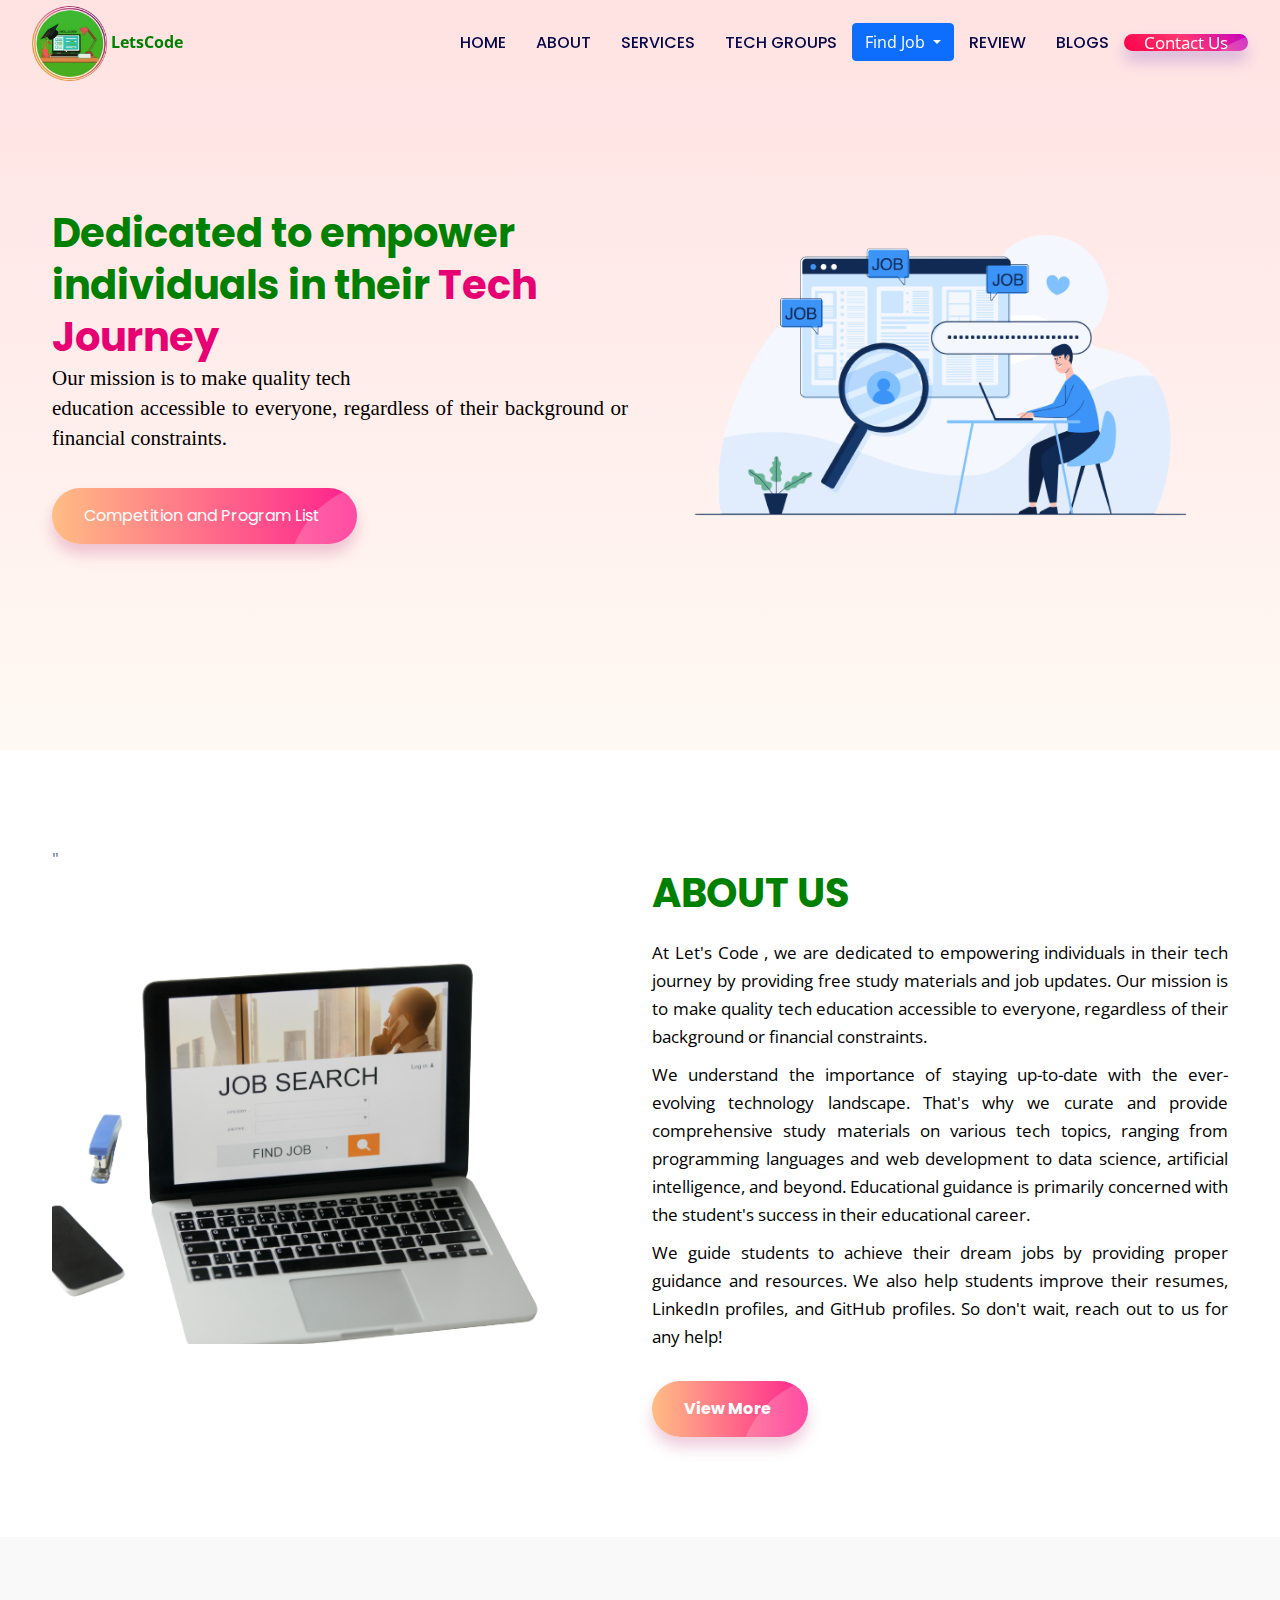
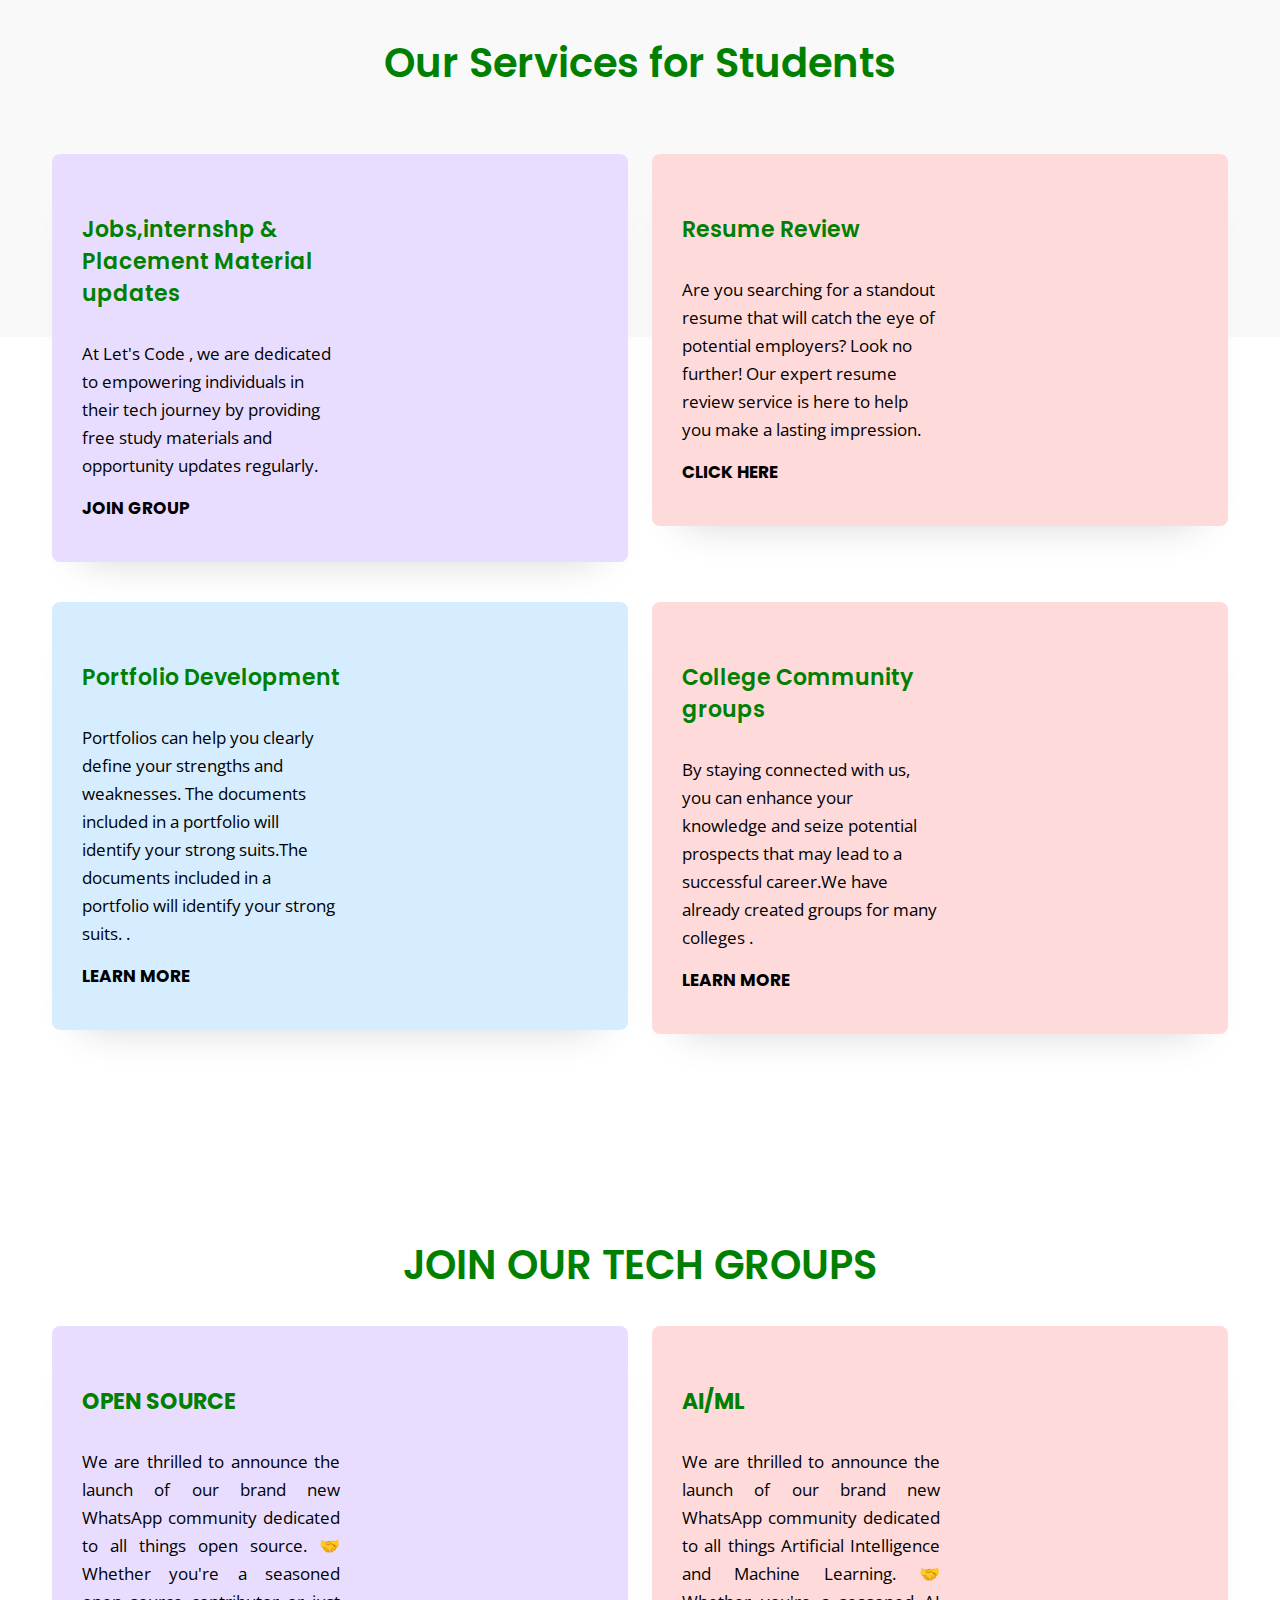
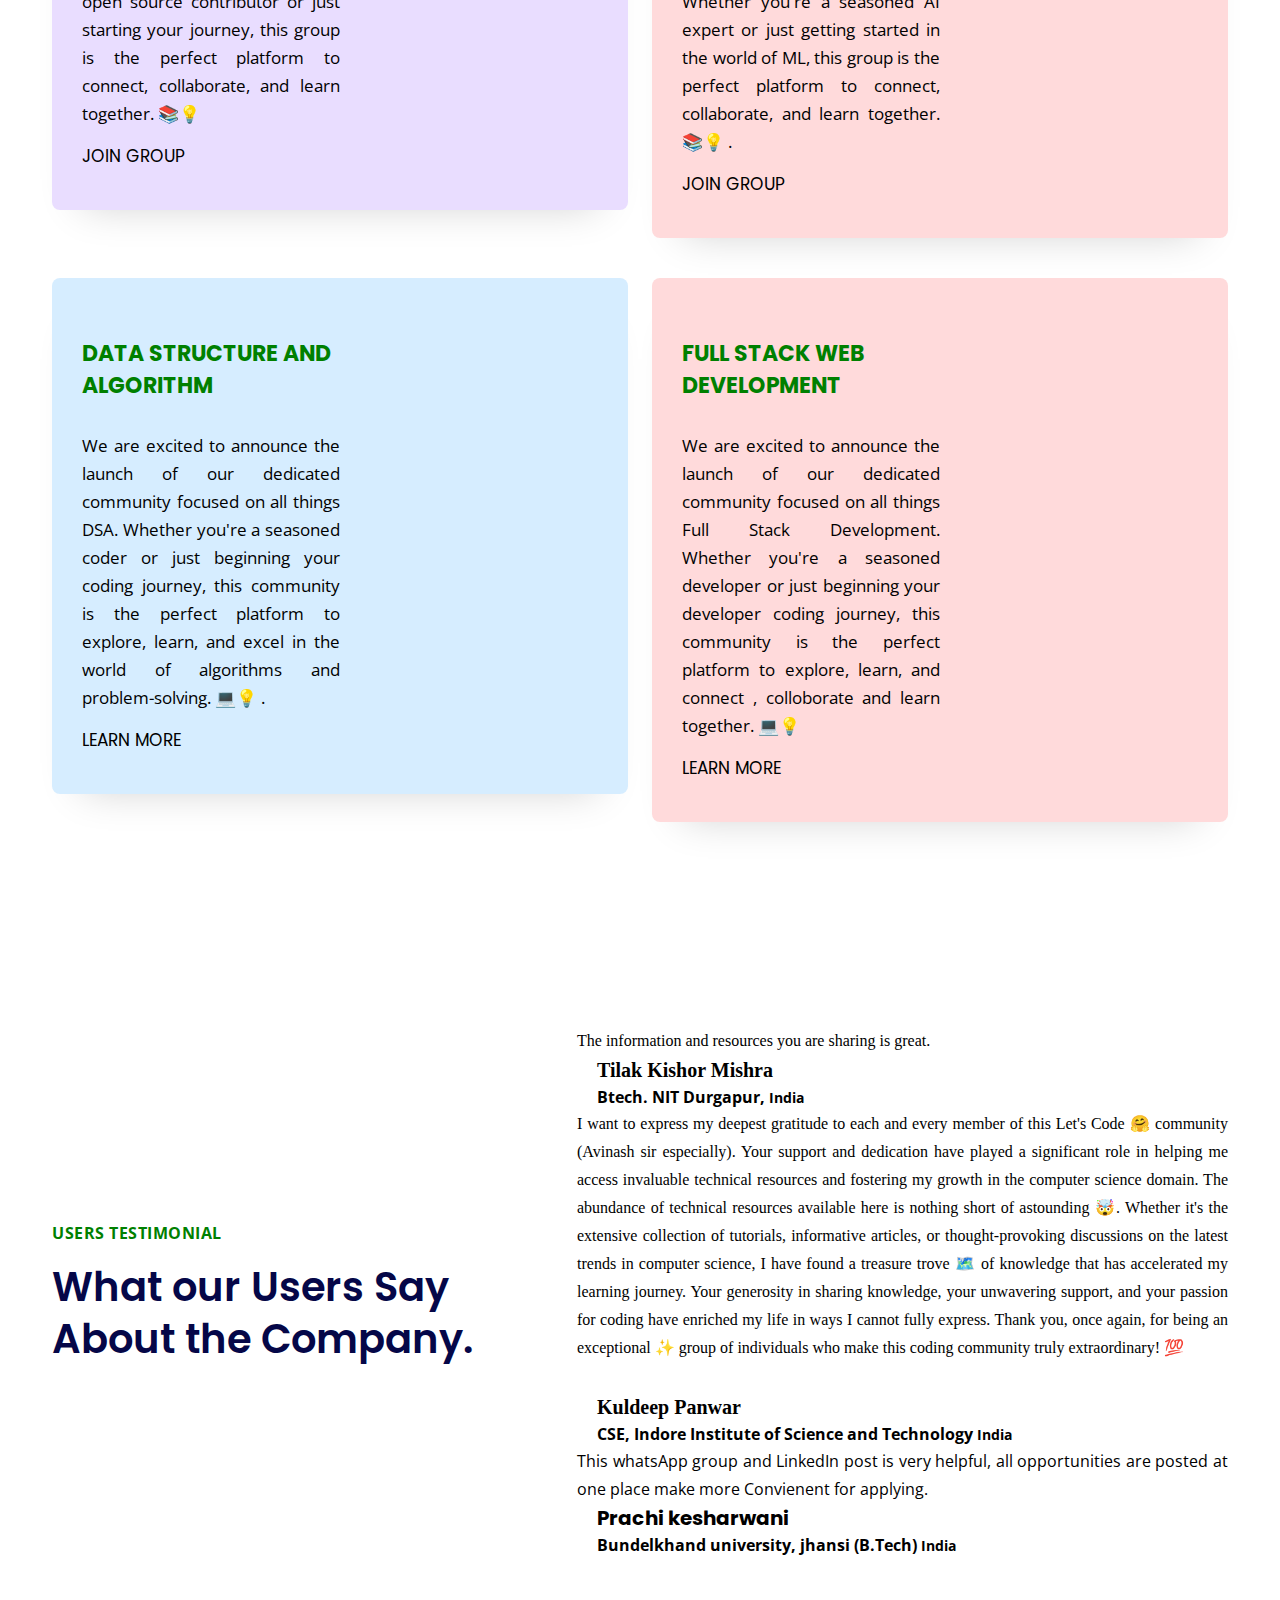
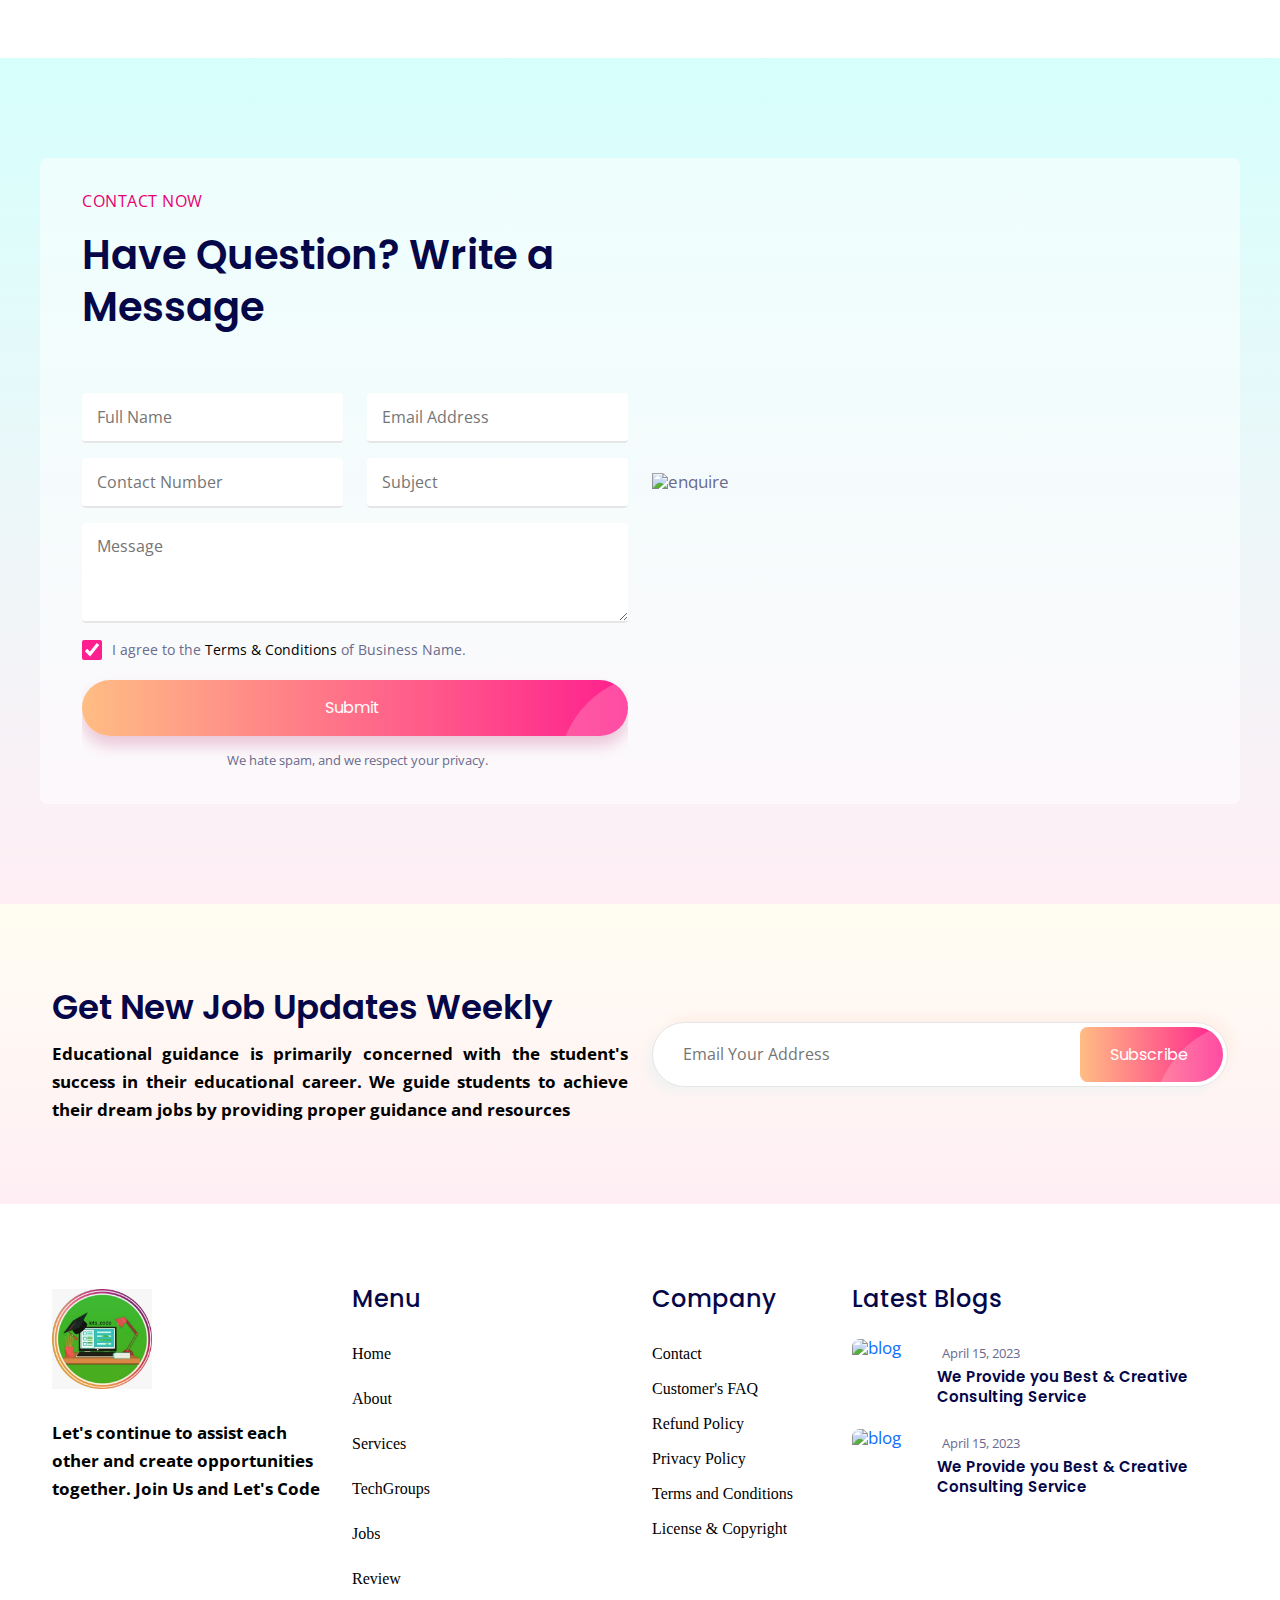
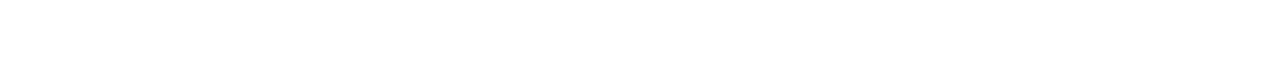
==== commit 1f16bd70: "Merge 66104b79e8290242563b0ef103f80a05a6238414 into 21c2e8d483b98c67f76b3756c5cc400d788fa6aa" ====
--- a/index.html
+++ b/index.html
@@ -2,516 +2,647 @@
 <html lang="en" class="no-js">
 
 <!-- Mirrored from separateweb.com/niwax-template/digital-marketing-onepage.html by HTTrack Website Copier/3.x [XR&CO'2014], Sun, 18 Jun 2023 05:41:09 GMT -->
+
 <head>
-<meta charset="utf-8" />
-<title>Let's Code</title>
-<meta name="description" content="Creative Agency, Marketing Agency Template">
-<meta name="keywords" content="Creative Agency, Marketing Agency">
-<meta name="author" content="rajesh-doot">
-<meta name="viewport" content="width=device-width,initial-scale=1">
-<meta http-equiv="X-UA-Compatible" content="IE=edge">
-<meta name="theme-color" content="#ffe3e3">
-
-<link href="images/favicon.png" rel="icon">
-
-<link href="css/bootstrap.min.css" rel="stylesheet">
-<link href="css/plugin.min.css" rel="stylesheet">
-<link href="../../cdnjs.cloudflare.com/ajax/libs/font-awesome/5.11.2/css/all.min.css" rel="stylesheet">
-<link href="https://fonts.googleapis.com/css2?family=Open+Sans:wght@400;600;700&amp;family=Poppins:wght@300;400;500;600;700;800;900&amp;display=swap" rel="stylesheet">
-
-<link href="css/style.css" rel="stylesheet">
-<link href="css/responsive.css" rel="stylesheet">
-<link href="css/darkmode.css" rel="stylesheet">
+	<meta charset="utf-8" />
+	<title>Let's Code</title>
+	<meta name="description" content="Creative Agency, Marketing Agency Template">
+	<meta name="keywords" content="Creative Agency, Marketing Agency">
+	<meta name="author" content="rajesh-doot">
+	<meta name="viewport" content="width=device-width,initial-scale=1">
+	<meta http-equiv="X-UA-Compatible" content="IE=edge">
+	<meta name="theme-color" content="#ffe3e3">
+
+	<link href="images/logo2.png" rel="icon">
+
+	<link href="css/bootstrap.min.css" rel="stylesheet">
+	<link href="css/plugin.min.css" rel="stylesheet">
+	<link href="../../cdnjs.cloudflare.com/ajax/libs/font-awesome/5.11.2/css/all.min.css" rel="stylesheet">
+	<link
+		href="https://fonts.googleapis.com/css2?family=Open+Sans:wght@400;600;700&amp;family=Poppins:wght@300;400;500;600;700;800;900&amp;display=swap"
+		rel="stylesheet">
+
+	<link href="css/style.css" rel="stylesheet">
+	<link href="css/responsive.css" rel="stylesheet">
+	<link href="css/darkmode.css" rel="stylesheet">
 </head>
+
 <body>
 
 
 
 
-<header class="header-pr nav-bg-w main-header navfix fixed-top menu-dark">
-<div class="container-fluid m-pad">
-<div class="menu-header">
-<div class="dsk-logo"><a class="nav-brand" href="index-2.html">
-<img src="images/white-logo.png" alt="Logo" class="mega-white-logo" />
-<img src="images/logo2.png" alt="Logo" class="mega-darks-logo" />
-</div>
-<div class="custom-nav" role="navigation">
-<ul class="nav-list onepge">
-<li><a href="#home" class="menu-links">Home</a></li>
-<li><a href="#about" class="menu-links">About</a></li>
-<li><a href="#services" class="menu-links">Services</a></li>
-<li><a href="#work" class="menu-links">Tech Groups</a></li>
-<li><a href="#review" class="menu-links">Jobs</a></li>
-<li><a href="#review" class="menu-links">Review</a></li>
-<li><a href="#client" class="menu-links">Blogs</a></li>
-
-<li><a href="#contact" class="btn-br bg-btn5 btshad-b2 lnk">Contact Us <span class="circle"></span></a> </li>
-</ul>
-</div>
-<div class="mobile-menu2">
-<ul class="mob-nav2">
-<li><a style="height:200pxlmargin:20px;padding:20px;" href="#" class="btn-br bg-btn5 btshad-b2 lnk" data-bs-toggle="modal" data-bs-target="#menu-popup">Contact Us</a></li>
-<li class="navm-"> <a class="toggle" href="#"><span></span></a></li>
-</ul>
-</div>
-</div>
-
-<nav id="main-nav">
-<ul class="first-nav">
-<li><a href="#home" class="menu-links">Home</a></li>
-<li><a href="#about" class="menu-links">About</a></li>
-<li><a href="#services" class="menu-links">Services</a></li>
-<li><a href="#work" class="menu-links">Work</a></li>
-<li><a href="#client" class="menu-links">Clients</a></li>
-<li><a href="#review" class="menu-links">Review</a></li>
-</ul>
-<ul class="bottom-nav">
-<li class="prb">
-<a href="tel:+11111111111">
-<svg xmlns="http://www.w3.org/2000/svg" viewbox="0 0 384 384">
-<path d="M353.188,252.052c-23.51,0-46.594-3.677-68.469-10.906c-10.719-3.656-23.896-0.302-30.438,6.417l-43.177,32.594
+	<header class="header-pr nav-bg-w main-header navfix fixed-top menu-dark">
+		<div class="container-fluid m-pad">
+			<div class="menu-header">
+				<div class="dsk-logo"><a class="nav-brand" href="https://www.lets-code.co.in/">
+						<img src="images/white-logo.png" alt="Logo" class="mega-white-logo" />
+						<img src="images/logo2.png" alt="Logo" class="mega-darks-logo" />
+						<span style="color:green;font-size:1rem;font-weight:bold">LetsCode</span>
+				</div>
+				<div class="custom-nav" role="navigation">
+					<ul class="nav-list onepge">
+						<li><a href="index.html" class="menu-links">Home</a></li>
+						<li><a href="about.html" class="menu-links">About</a></li>
+						<li><a href="services.html" class="menu-links">Services</a></li>
+						<li><a href="techgroup.html" class="menu-links">Tech Groups</a></li>
+						<div class="dropdown">
+							<div class="dropdown">
+								<button class="btn btn-primary dropdown-toggle" type="button" id="dropdownMenuButton"
+									data-toggle="dropdown" aria-haspopup="true" aria-expanded="false">
+									Find Job
+								</button>
+								<div class="dropdown-menu" aria-labelledby="dropdownMenuButton">
+									<a class="dropdown-item" href="#">All Job</a>
+									<a class="dropdown-item" href="#">Internship</a>
+									<a class="dropdown-item" href="#">Fresher</a>
+									<a class="dropdown-item" href="#">Experience</a>
+								</div>
+							</div>
+						</div>
+						<li><a href="#review" class="menu-links">Review</a></li>
+						<li><a href="#client" class="menu-links">Blogs</a></li>
+
+						<li><a href="#contact" class="btn-br bg-btn5 btshad-b2 lnk">Contact Us <span
+									class="circle"></span></a> </li>
+					</ul>
+				</div>
+				<div class="mobile-menu2">
+					<ul class="mob-nav2">
+						<li><a href="#" class="btn-br bg-btn5 btshad-b2 lnk" data-bs-toggle="modal"
+								data-bs-target="#menu-popup">Contact Us</a></li>
+							
+						<li class="navm-"> <a class="toggle" href="#"><span></span></a></li>
+					</ul>
+				</div>
+			</div>
+
+			<nav id="main-nav">
+				<ul class="first-nav">
+					<li><a href="#home" class="menu-links">Home</a></li>
+					<li><a href="about.html" class="menu-links">About</a></li>
+					<li><a href="services.html" class="menu-links">Services</a></li>
+					<li><a href="techgroup.html" class="menu-links">Techgroup</a></li>
+					<li><a href="#client" class="menu-links">Clients</a></li>
+					<li><a href="#review" class="menu-links">Review</a></li>
+				</ul>
+				<ul class="bottom-nav">
+					<li class="prb">
+						<a href="tel:+11111111111">
+							<svg xmlns="http://www.w3.org/2000/svg" viewbox="0 0 384 384">
+								<path
+									d="M353.188,252.052c-23.51,0-46.594-3.677-68.469-10.906c-10.719-3.656-23.896-0.302-30.438,6.417l-43.177,32.594
 										c-50.073-26.729-80.917-57.563-107.281-107.26l31.635-42.052c8.219-8.208,11.167-20.198,7.635-31.448
 										c-7.26-21.99-10.948-45.063-10.948-68.583C132.146,13.823,118.323,0,101.333,0H30.813C13.823,0,0,13.823,0,30.813
 										C0,225.563,158.438,384,353.188,384c16.99,0,30.813-13.823,30.813-30.813v-70.323C384,265.875,370.177,252.052,353.188,252.052z" />
-</svg>
-</a>
-</li>
-<li class="prb">
-<a href="https://separateweb.com/cdn-cgi/l/email-protection#99eaf6f4fceefcfbf4fcfdf0f8d9fef4f8f0f5b7faf6f4">
-<svg xmlns="http://www.w3.org/2000/svg" width="24" height="24" viewbox="0 0 24 24"><path d="M20 4H4c-1.1 0-1.99.9-1.99 2L2 18c0 1.1.9 2 2 2h16c1.1 0 2-.9 2-2V6c0-1.1-.9-2-2-2zm0 4l-8 5-8-5V6l8 5 8-5v2z" /><path d="M0 0h24v24H0z" fill="none" /></svg>
-</a>
-</li>
-<li class="prb">
-<a href="#">
-<svg enable-background="new 0 0 24 24" height="18" viewbox="0 0 24 24" width="18" xmlns="http://www.w3.org/2000/svg"><path d="m23.309 14.547c1.738-7.81-5.104-14.905-13.139-13.543-4.362-2.707-10.17.352-10.17 5.542 0 1.207.333 2.337.912 3.311-1.615 7.828 5.283 14.821 13.311 13.366 5.675 3.001 11.946-2.984 9.086-8.676zm-7.638 4.71c-2.108.867-5.577.872-7.676-.227-2.993-1.596-3.525-5.189-.943-5.189 1.946 0 1.33 2.269 3.295 3.194.902.417 2.841.46 3.968-.3 1.113-.745 1.011-1.917.406-2.477-1.603-1.48-6.19-.892-8.287-3.483-.911-1.124-1.083-3.107.037-4.545 1.952-2.512 7.68-2.665 10.143-.768 2.274 1.76 1.66 4.096-.175 4.096-2.207 0-1.047-2.888-4.61-2.888-2.583 0-3.599 1.837-1.78 2.731 2.466 1.225 8.75.816 8.75 5.603-.005 1.992-1.226 3.477-3.128 4.253z" /></svg>
-</a>
-</li>
-</ul>
-</nav>
-</div>
-</header>
-
-<div class="popup-modal1">
-<div class="modal" id="menu-popup">
-<div class="modal-dialog">
-<div class="modal-content">
-<div class="modal-header">
-<div class="common-heading">
-<h4 class="mt0 mb0">Write a Message</h4>
-</div>
-<button type="button" class="closes" data-bs-dismiss="modal">&times;</button></div>
-
-<div class="modal-body">
-<div class="form-block fdgn2 mt10 mb10">
-<form action="https://formspree.io/f/mvojqzjj" method="post" name="feedback-form">
-<div class="fieldsets row">
-<div class="col-md-12"><input type="text" placeholder="Full Name" name="name"></div>
-<div class="col-md-12"><input type="email" placeholder="Email Address" name="email"></div>
-<div class="col-md-12"><input type="number" placeholder="Contact Number" name="phone"></div>
-<div class="col-md-12"><input type="text" placeholder="Subject" name="subject"></div>
-<div class="col-md-12"><textarea placeholder="Message" name="message"></textarea></div>
-</div>
-<div class="fieldsets mt20 pb20">
-<button type="submit" name="submit" class="lnk btn-main bg-btn" data-bs-dismiss="modal">Submit <i class="fas fa-chevron-right fa-icon"></i><span class="circle"></span></button>
-</div>
-</form>
-</div>
-</div>
-</div>
-</div>
-</div>
-</div>
-
-
-
-<section class="hero-section hero-bg-bg1 bg-gradient1" id="home">
-<div class="text-block">
-<div class="container">
-<div class="row">
-<div class="col-lg-6 v-center">
-<div class="header-heading">
-<h2  class="wow fadeInUp" data-wow-delay=".2s"><span style="color: green; font-weight: bold; text-align:left" class="xhighlight">Dedicated to empower individuals in their<span> Tech Journey</span></h2>
-<p style="color: black;
-text-align: justify;font-family: serif;font-size:21px;" class="wow fadeInUp" data-wow-delay=".4s">Our mission is to make quality tech <br/>	education accessible to everyone, regardless of their background or financial constraints.</p>
-<a style= "font-weight:bold text-align:left;" href="https://t.me/offcampusjobsupdatess" class="btn-main bg-btn lnk wow fadeInUp" data-wow-delay=".6s">Competition and  Program List<i class="fas fa-chevron-right fa-icon"></i><span class="circle"></span></a>
-</div>
-</div>
-<div class="col-lg-6 v-center">
-<div class="single-image wow fadeIn" data-wow-delay=".5s">
-<img src="images/about/banner2.png" alt="hero image" class="img-fluid" />
-</div>
-</div>
-</div>
-</div>
-</div>
-</section>
-
-
-<section class="about-agency pad-tb" id="about">
-<div class="container">"
-<div class="row">
-<div class="col-lg-6 v-center">
-<div class="image-block">
-<img src="images/about/Job.png" alt="about" class="img-fluid no-shadow" />
-</div>
-</div>
-<div class="col-lg-6">
-<div class="common-heading text-l">
-<h2 style="color: green;
+							</svg>
+						</a>
+					</li>
+					<li class="prb">
+						<a
+							href="https://separateweb.com/cdn-cgi/l/email-protection#99eaf6f4fceefcfbf4fcfdf0f8d9fef4f8f0f5b7faf6f4">
+							<svg xmlns="http://www.w3.org/2000/svg" width="24" height="24" viewbox="0 0 24 24">
+								<path
+									d="M20 4H4c-1.1 0-1.99.9-1.99 2L2 18c0 1.1.9 2 2 2h16c1.1 0 2-.9 2-2V6c0-1.1-.9-2-2-2zm0 4l-8 5-8-5V6l8 5 8-5v2z" />
+								<path d="M0 0h24v24H0z" fill="none" />
+							</svg>
+						</a>
+					</li>
+					<li class="prb">
+						<a href="#">
+							<svg enable-background="new 0 0 24 24" height="18" viewbox="0 0 24 24" width="18"
+								xmlns="http://www.w3.org/2000/svg">
+								<path
+									d="m23.309 14.547c1.738-7.81-5.104-14.905-13.139-13.543-4.362-2.707-10.17.352-10.17 5.542 0 1.207.333 2.337.912 3.311-1.615 7.828 5.283 14.821 13.311 13.366 5.675 3.001 11.946-2.984 9.086-8.676zm-7.638 4.71c-2.108.867-5.577.872-7.676-.227-2.993-1.596-3.525-5.189-.943-5.189 1.946 0 1.33 2.269 3.295 3.194.902.417 2.841.46 3.968-.3 1.113-.745 1.011-1.917.406-2.477-1.603-1.48-6.19-.892-8.287-3.483-.911-1.124-1.083-3.107.037-4.545 1.952-2.512 7.68-2.665 10.143-.768 2.274 1.76 1.66 4.096-.175 4.096-2.207 0-1.047-2.888-4.61-2.888-2.583 0-3.599 1.837-1.78 2.731 2.466 1.225 8.75.816 8.75 5.603-.005 1.992-1.226 3.477-3.128 4.253z" />
+							</svg>
+						</a>
+					</li>
+				</ul>
+			</nav>
+		</div>
+	</header>
+
+	<div class="popup-modal1">
+		<div class="modal" id="menu-popup">
+			<div class="modal-dialog">
+				<div class="modal-content">
+					<div class="modal-header">
+						<div class="common-heading">
+							<h4 class="mt0 mb0">Write a Message</h4>
+						</div>
+						<button type="button" class="closes" data-bs-dismiss="modal">&times;</button>
+					</div>
+
+					<div class="modal-body">
+						<div class="form-block fdgn2 mt10 mb10">
+							<form action="https://formspree.io/f/mvojqzjj" method="post" name="feedback-form">
+								<div class="fieldsets row">
+									<div class="col-md-12"><input type="text" placeholder="Full Name" name="name"></div>
+									<div class="col-md-12"><input type="email" placeholder="Email Address" name="email">
+									</div>
+									<div class="col-md-12"><input type="number" placeholder="Contact Number"
+											name="phone"></div>
+									<div class="col-md-12"><input type="text" placeholder="Subject" name="subject">
+									</div>
+									<div class="col-md-12"><textarea placeholder="Message" name="message"></textarea>
+									</div>
+								</div>
+								<div class="fieldsets mt20 pb20">
+									<button type="submit" name="submit" class="lnk btn-main bg-btn"
+										data-bs-dismiss="modal">Submit <i class="fas fa-chevron-right fa-icon"></i><span
+											class="circle"></span></button>
+								</div>
+							</form>
+						</div>
+					</div>
+				</div>
+			</div>
+		</div>
+	</div>
+
+
+	<section class="hero-section hero-bg-bg1 bg-gradient1" id="home">
+		<div class="text-block">
+			<div class="container">
+				<div class="row">
+					<div class="col-lg-6 v-center">
+						<div class="header-heading">
+							<h2 class="wow fadeInUp" data-wow-delay=".2s"><span
+									style="color: green; font-weight: bold; text-align:left"
+									class="xhighlight">Dedicated to empower individuals in their<span> Tech
+										Journey</span></h2>
+							<p style="color: black;
+text-align: justify;font-family: serif;font-size:21px;" class="wow fadeInUp" data-wow-delay=".4s">Our mission is to
+								make quality tech <br /> education accessible to everyone, regardless of their
+								background or financial constraints.</p>
+							<a style="font-weight:bold text-align:left;" href="https://t.me/offcampusjobsupdatess"
+								class="btn-main bg-btn lnk wow fadeInUp" data-wow-delay=".6s">Competition and Program
+								List<i class="fas fa-chevron-right fa-icon"></i><span class="circle"></span></a>
+						</div>
+					</div>
+					<div class="col-lg-6 v-center">
+						<div class="single-image wow fadeIn" data-wow-delay=".5s">
+							<img src="images/about/banner2.png" alt="hero image" class="img-fluid" />
+						</div>
+					</div>
+				</div>
+			</div>
+		</div>
+	</section>
+
+
+	<section class="about-agency pad-tb" id="about">
+		<div class="container">"
+			<div class="row">
+				<div class="col-lg-6 v-center">
+					<div class="image-block">
+						<img src="images/about/Job.png" alt="about" class="img-fluid no-shadow" />
+					</div>
+				</div>
+				<div class="col-lg-6">
+					<div class="common-heading text-l">
+						<h2 style="color: green;
 font-weight: bold;
 text-transform: uppercase;text-align:justify">About us</h2>
-<p style="text-align: justify;
+						<p style="text-align: justify;
 color: black;
-">At Let's Code , we are dedicated to empowering individuals in their tech journey by providing free study materials and job updates. Our mission is to make quality tech education accessible to everyone, regardless of their background or financial constraints. </p>
-<p style="text-align: justify;
+">At Let's Code , we are dedicated to empowering individuals in their tech journey by providing free study materials
+							and job updates. Our mission is to make quality tech education accessible to everyone,
+							regardless of their background or financial constraints. </p>
+						<p style="text-align: justify;
 color: black;
-">We understand the importance of staying up-to-date with the ever-evolving technology landscape. That's why we curate and provide comprehensive study materials on various tech topics, ranging from programming languages and web development to data science, artificial intelligence, and beyond. Educational guidance is primarily concerned with the student's success in their educational career.</p>
-<p style="text-align: justify;
+">We understand the importance of staying up-to-date with the ever-evolving technology landscape. That's why we curate
+							and provide comprehensive study materials on various tech topics, ranging from programming
+							languages and web development to data science, artificial intelligence, and beyond.
+							Educational guidance is primarily concerned with the student's success in their educational
+							career.</p>
+						<p style="text-align: justify;
 color: black;
-">We guide students to achieve their dream jobs by providing proper guidance and resources. We also help students improve their resumes, LinkedIn profiles, and GitHub profiles. So don't wait, reach out to us for any help!</p>
-<a  style="font-weight:bold"href="#contact" class="btn-main bg-btn lnk mt30">View More <i class="fas fa-chevron-right fa-icon"></i><span class="circle"></span></a>
-</div>
-</div>
-</div>
-</div>
-</section>
-
-
-<section class="service-section service-2 pad-tb" id="services">
-<div class="container">
-<div class="row justify-content-center">
-<div class="col-lg-8">
-<div class="common-heading">
-
-<h2  style="color:green"class="mb30">Our Services for Students</h2>
-</div>
-</div>
-</div>
-<div class="row upset link-hover">
-<div class="col-lg-6 col-sm-6 mt30 wow fadeInUp" data-wow-delay=".2s">
-<div class="wide-block service-img1" data-tilt data-tilt-max="2" data-tilt-speed="600">
-<div class="block-space-">
-
-<h4 style="color:green;">Jobs,internshp & Placement Material updates </h4>
-<p style="color:black;">At Let's Code , we are dedicated to empowering individuals in their tech journey by providing free study materials and opportunity updates regularly.
-
-</p>
-<br/>
-<a style="font-weight:bold;color:black; text-transform:uppercase" href="https://chat.whatsapp.com/KT5Y7yOfaQgLmo85DfepHW"> Join group <i class="fas fa-chevron-right fa-icon"></i></a>
-</div>
-</div>
-</div>
-<div class="col-lg-6 col-sm-6 mt30  wow fadeInUp" data-wow-delay=".4s">
-<div class="wide-block service-img2" data-tilt data-tilt-max="2" data-tilt-speed="600">
-<div class="block-space-">
-
-<h4 style="color:green;">Resume Review</h4>
-<p style="color:black;">Are you searching for a standout resume that will catch the eye of potential employers? Look no further! Our expert resume review service is here to help you make a lasting impression. </p>
-<br/>
-
-<a style="font-weight:bold;color:black; text-transform:uppercase" href="https://docs.google.com/forms/d/e/1FAIpQLSfG0glYZ2dtraoWfvLkZpbfZodK_zfWMljRL7I1ChTthyBDaQ/viewform"> Click Here<i class="fas fa-chevron-right fa-icon"></i></a>
-</div>
-</div>
-</div>
-<div class="col-lg-6 col-sm-6 mt30  wow fadeInUp" data-wow-delay=".6s">
-<div class="wide-block service-img3" data-tilt data-tilt-max="2" data-tilt-speed="600">
-<div class="block-space-">
-
-<h4 style="color:green;" >Portfolio Development</h4>
-<p style="color:black;">Portfolios can help you clearly define your strengths and weaknesses. The documents included in a portfolio will identify your strong suits.The documents included in a portfolio will identify your strong suits. .</p>
-<br/>
-<a style="font-weight:bold;color:black; text-transform:uppercase" href="javascript:void(0)">Learn More <i class="fas fa-chevron-right fa-icon"></i></a>
-</div>
-</div>
-</div>
-<div class="col-lg-6 col-sm-6 mt30  wow fadeInUp" data-wow-delay=".4s">
-	<div class="wide-block service-img2" data-tilt data-tilt-max="2" data-tilt-speed="600">
-	<div class="block-space-">
-	
-	<h4 style="color:green">College Community groups</h4>
-	<p style="color:black;">By staying connected with us, you can enhance your knowledge and seize potential prospects that may lead to a successful career.We have already created groups for many colleges .</p>
-	<br/>
-	
-	<a   style="font-weight:bold;color:black; text-transform:uppercase" "href="https://docs.google.com/forms/d/e/1FAIpQLSc3p0ZY8EQeJL5rxonVt3URVw-zgSv97hNPUG7-b8MaxRNoUg/viewform">  Learn More <i class="fas fa-chevron-right fa-icon"></i></a>
-	</div>
-	</div>
-	</div>
-	             
-    
-  
-
-</div>
-</div>
-</div>
-</section>
-
-
-
-
-
-<section class="portfolio-section pad-tb" id="work">
-<div class="container">
-<div class="row justify-content-center ">
-<div class="col-lg-8">
-<div class="common-heading">
-<h2  style="color:green; text-transform:uppercase;" class="mb0">Join our Tech Groups</h2>
-</div>
-</div>
-</div>
-<div class="row upset link-hover">
-	<div class="col-lg-6 col-sm-6 mt30 wow fadeInUp" data-wow-delay=".2s">
-	<div class="wide-block service-img1" data-tilt data-tilt-max="2" data-tilt-speed="600">
-	<div class="block-space-">
-	<h4 style="color:green;text-transform:uppercase;font-weight:bold">Open Source</h4>
-	<p style="color:black; text-align:justify">We are thrilled to announce the launch of our brand new WhatsApp community dedicated to all things open source. 🤝 Whether you're a seasoned open source contributor or just starting your journey, this group is the perfect platform to connect, collaborate, and learn together. 📚💡
-
-	</p>
-	
-	<br/>
-	<a style="text-transform:uppercase;color:black; text-decoration:none;" href="javascript:void(0)"> Join group <i class="fas fa-chevron-right fa-icon"></i></a>
-	</div>
-	</div>
-	</div>
-	<div class="col-lg-6 col-sm-6 mt30  wow fadeInUp" data-wow-deit  lay=".4s">
-	<div class="wide-block service-img2" data-tilt data-tilt-max="2" data-tilt-speed="600">
-	<div class="block-space-">
-	
-	<h4 style="color:green;text-transform:uppercase; font-weight:bold">AI/ML</h4>
-	<p style="color:black;text-align:justify;"> We are thrilled to announce the launch of our brand new WhatsApp community dedicated to all things Artificial Intelligence and Machine Learning. 🤝 Whether you're a seasoned AI expert or just getting started in the world of ML, this group is the perfect platform to connect, collaborate, and learn together. 📚💡
-
-		.</p>
-	<br/>
-	
-	<a style="text-transform:uppercase;color:black; text-decoration:none;" href="javascript:void(0)">Join Group<i class="fas fa-chevron-right fa-icon"></i></a>
-	</div>
-	</div>
-	</div>
-	<div class="col-lg-6 col-sm-6 mt30  wow fadeInUp" data-wow-delay=".6s">
-	<div class="wide-block service-img3" data-tilt data-tilt-max="2" data-tilt-speed="600">
-	<div class="block-space-">
-	
-	<h4 style="color:green;text-transform:uppercase;font-weight:bold;">Data Structure and Algorithm</h4>
-	<p style="text-align:justify; color:black;">We are excited to announce the launch of our dedicated community focused on all things DSA. Whether you're a seasoned coder or just beginning your coding journey, this community is the perfect platform to explore, learn, and excel in the world of algorithms and problem-solving. 💻💡 .</p>
-	<br/>
-	<a style="text-transform:uppercase;color:black; text-decoration:none;" href="javascript:void(0)">Learn More <i class="fas fa-chevron-right fa-icon"></i></a>
-	</div>
-	</div>
-	</div>
-	<div class="col-lg-6 col-sm-6 mt30  wow fadeInUp" data-wow-delay=".4s">
-		<div class="wide-block service-img2" data-tilt data-tilt-max="2" data-tilt-speed="600">
-		<div class="block-space-">
-		
-		<h4 style="color:green;font-weight:bold;text-transform:uppercase">Full Stack Web Development</h4>
-		<p style="color:black;text-align:justify">We are excited to announce the launch of our dedicated community focused on all things Full Stack Development. Whether you're a seasoned developer or just beginning your developer coding journey, this community is the perfect platform to explore, learn, and connect , colloborate and learn together. 💻💡</p>
-		<br/>
-		
-		<a style="text-transform:uppercase;color:black;text-decoration:none;" href="javascript:void(0)"> Learn More<i class="fas fa-chevron-right fa-icon"></i></a>
-		</div>
-		</div>
-		</div>
-		
-		
-		</div>
-	</div>
-	
-	</div>
-	</div>
-</div>
-</section>
-
-
-<section class="testinomial-section pad-tb" id="review">
-<div class="container">
-<div class="row">
-<div class="col-lg-5 v-center">
-<div class="common-heading text-l">
-<span style="color:green;font-weight:bold;">Users  Testimonial</span>
-<h2 class="mb0">What our Users Say About the  Company.</h2>
-</div>
-</div>
-<div class="col-lg-7">
-<div class="owl-carousel testimonial-card-a pl25">
-<div class="testimonial-card">
-<div class="t-text">
-<p style="color:black;font-family:serif; text-align:justify">The information and resources you are sharing is great.</p>
-</div>
-<div class="client-thumbs mt">
-<div class="media v-center">
-
-<div class="media-body user-info v-center">
-<h5 style="font-weight:bold; font-family:serif; color:black; text-align:justify;">Tilak Kishor Mishra </h5>
-<p style="font-weight:bold;font-familt:serif;color:black;text-align:justify;">Btech.  NIT Durgapur, <small> India</small></p>
-</div>
-</div>
-</div>
-</div>
-<div class="testimonial-card">
-<div class="t-text">
-<p style="color:black;font-family:serif;text-align:justify"> I want to express my deepest gratitude to each and every member of this Let's Code 🤗 community (Avinash sir especially). Your support and dedication have played a significant role in helping me access invaluable technical resources and fostering my growth in the computer science domain.
-
-	The abundance of technical resources available here is nothing short of astounding 🤯. Whether it's the extensive collection of tutorials, informative articles, or thought-provoking discussions on the latest trends in computer science, I have found a treasure trove 🗺️ of knowledge that has accelerated my learning journey.
-	
-	Your generosity in sharing knowledge, your unwavering support, and your passion for coding have enriched my life in ways I cannot fully express.
-	
-	Thank you, once again, for being an exceptional ✨ group of individuals who make this coding community truly extraordinary! 💯</p>
-</div>
-<div class="client-thumbs mt30">
-<div class="media v-center">
-<div class="media-body user-info">
-<h5 style="font-family:serif;font-weight:bold;color:black; text-align:justify">Kuldeep Panwar</h5>
-<p style="color:black;font-weight:bold; text-align:justify">CSE, Indore Institute of Science and Technology <small>India</small></p>
-</div>
-</div>
-</div>
-</div>
-<div class="testimonial-card">
-<div class="t-text">
-<p style="color:black;text-align:justify">This whatsApp group and LinkedIn post is very helpful, all opportunities are posted at one place make more Convienent for applying. </p>
-</div>
-<div class="client-thumbs mt">
-<div class="media v-center">
-<div class="media-body user-info">
-<h5 style="font-weight:bold;color:black;text-align:justify">Prachi kesharwani</h5>
-<p  style="font-weight:bold;color:black;text-align:justify">Bundelkhand university, jhansi (B.Tech) <small> India</small></p>
-</div>
-</div>
-</div>
-</div>
-</div>
-</div>
-</div>
-</div>
-</section>
-
-
-<section class="enquire-form pad-tb" id="contact">
-<div class="container">
-<div class="row light-bgs">
-<div class="col-lg-6">
-<div class="common-heading text-l">
-<span>Contact Now</span>
-<h2 class="mt0">Have Question? Write a Message</h2>
-</div>
-<div class="form-block">
-<form action="https://formspree.io/f/mvojqzjj" method="post" name="feedback-form">
-<div class="fieldsets row">
-<div class="col-md-6"><input type="text" placeholder="Full Name" name="name"></div>
-<div class="col-md-6"><input type="email" placeholder="Email Address" name="email"></div>
-</div>
-<div class="fieldsets row">
-<div class="col-md-6"><input type="number" placeholder="Contact Number" name="phone"></div>
-<div class="col-md-6"><input type="text" placeholder="Subject" name="subject"></div>
-</div>
-<div class="fieldsets"><textarea placeholder="Message" name="message"></textarea></div>
-<div class="custom-control custom-checkbox">
-<input type="checkbox" class="custom-control-input" id="customCheck" name="example1" checked="checked">
-<label class="custom-control-label" for="customCheck">I agree to the <a href="javascript:void(0)">Terms &amp; Conditions</a> of Business Name.</label>
-</div>
-<div class="fieldsets mt20"> <button type="submit" name="submit" class="lnk btn-main bg-btn">Submit <i class="fas fa-chevron-right fa-icon"></i><span class="circle"></span></button> </div>
-<p class="trm"><i class="fas fa-lock"></i>We hate spam, and we respect your privacy.</p>
-</form>
-</div>
-</div>
-<div class="col-lg-6 v-center">
-<div class="enquire-image">
-<img src="images/about/hellopic.png" alt="enquire" class="img-fluid" />
-</div>
-</div>
-</div>
-</div>
-</section>
-
-
-
-
-<footer>
-<div class="footer-row1">
-<div class="container">
-<div class="row">
-<div class="col-lg-6">
-<div class="email-subs">
-<h3>Get New Job Updates Weekly</h3>
-<p  style="font-weight:bold; color:black;text-align:justify">Educational guidance is primarily concerned with the student's success in their
-	educational career. We guide students to achieve their dream jobs by providing proper guidance and resources</p>
-</div>
-</div>
-<div class="col-lg-6 v-center">
-<div class="email-subs-form">
-<form>
-<input type="email" placeholder="Email Your Address" name="emails">
-<button type="submit" name="submit" class="lnk btn-main bg-btn">Subscribe <i class="fas fa-chevron-right fa-icon"></i><span class="circle"></span></button>
-</form>
-</div>
-</div>
-</div>
-</div>
-</div>
-<div class="footer-row2">
-<div class="container">
-<div class="row justify-content-between">
-<div class="col-lg-3 col-sm-6  ftr-brand-pp">
-<a class="navbar-brand mt30 mb25" href="#"> <img src="images/logo.png" alt="Logo" width="100" /></a>
-<p style="color:black;font-weight:bold;">Let's continue to assist each other and create opportunities together. Join Us and Let's Code</p>
-
-</div>
-<div class="col-lg-3 col-sm-6">
-<h5>Menu</h5>
-<ul class="footer-address-list ftr-details">
-	<ul class="footer-address-list link-hover">
-		<li><a style="color:black; font-family:serif;" href="get-quote.html">Home</a></li>
-		<li><a style="color:black;font-family:serif;" href="javascript:void(0)">About</a></li>
-		<li><a  style="color:black;font-family:serif;"href="javascript:void(0)">Services</a></li>
-		<li><a  style="color:black;font-family:serif;" href="javascript:void(0)">TechGroups</a></li>
-		<li><a  style="color:black;font-family:serif;" href="javascript:void(0)">Jobs</a></li>
-		<li><a  style="color:black; font-family:serif;" href="javascript:void(0)">Review</a></li>
-		</ul>
-	</div>
-
-<div class="col-lg-2 col-sm-6">
-<h5>Company</h5>
-<ul class="footer-address-list link-hover">
-<li><a style="color:black; font-family:serif;text-align:justify" href="get-quote.html">Contact</a></li>
-<li><a  style="color:black; font-family:serif;text-align:justify"href="javascript:void(0)">Customer's FAQ</a></li>
-<li><a  style="color:black; font-family:serif; text-align:justify"href="javascript:void(0)">Refund Policy</a></li>
-<li><a style="color:black; font-family:serif; text-align:justify"href="javascript:void(0)">Privacy Policy</a></li>
-<li><a  style="color:black; font-family:serif; text-align:justify"href="javascript:void(0)">Terms and Conditions</a></li>
-<li><a  style="color:black; font-family:serif;text-align:justify"href="javascript:void(0)">License & Copyright</a></li>
-</ul>
-</div>
-<div class="col-lg-4 col-sm-6 footer-blog-">
-<h5>Latest Blogs</h5>
-<div class="single-blog-">
-<div class="post-thumb"><a href="#"><img src="images/blog/blog-small.jpg" alt="blog"></a></div>
-<div class="content">
-<p class="post-meta"><span class="post-date"><i class="far fa-clock"></i>April 15, 2023</span></p>
-<h4 class="title"><a href="https://separateweb.com/">We Provide you Best &amp; Creative Consulting Service</a></h4>
-</div>
-</div>
-<div class="single-blog-">
-<div class="post-thumb"><a href="#"><img src="images/blog/blog-small.jpg" alt="blog"></a></div>
-<div class="content">
-<p class="post-meta"><span class="post-date"><i class="far fa-clock"></i>April 15, 2023</span></p>
-<h4 class="title"><a href="https://separateweb.com/">We Provide you Best &amp; Creative Consulting Service</a></h4>
-</div>
-</div>
-</div>
-</div>
-</div>
-</div>
-
-
-
-</footer>
-
-
-<script data-cfasync="false" src="../cdn-cgi/scripts/5c5dd728/cloudflare-static/email-decode.min.js"></script><script src="js/vendor/modernizr-3.5.0.min.js"></script>
-<script src="js/jquery.min.js"></script>
-<script src="js/bootstrap.bundle.min.js"></script>
-<script src="js/plugin.min.js"></script>
-<script src="js/preloader.js"></script>
-
-<script src="js/main.js"></script>
+">We guide students to achieve their dream jobs by providing proper guidance and resources. We also help students
+							improve their resumes, LinkedIn profiles, and GitHub profiles. So don't wait, reach out to
+							us for any help!</p>
+						<a style="font-weight:bold" href="#contact" class="btn-main bg-btn lnk mt30">View More <i
+								class="fas fa-chevron-right fa-icon"></i><span class="circle"></span></a>
+					</div>
+				</div>
+			</div>
+		</div>
+	</section>
+
+
+	<section class="service-section service-2 pad-tb" id="services">
+		<div class="container">
+			<div class="row justify-content-center">
+				<div class="col-lg-8">
+					<div class="common-heading">
+
+						<h2 style="color:green" class="mb30">Our Services for Students</h2>
+					</div>
+				</div>
+			</div>
+			<div class="row upset link-hover">
+				<div class="col-lg-6 col-sm-6 mt30 wow fadeInUp" data-wow-delay=".2s">
+					<div class="wide-block service-img1" data-tilt data-tilt-max="2" data-tilt-speed="600">
+						<div class="block-space-">
+
+							<h4 style="color:green;">Jobs,internshp & Placement Material updates </h4>
+							<p style="color:black;">At Let's Code , we are dedicated to empowering individuals in their
+								tech journey by providing free study materials and opportunity updates regularly.
+
+							</p>
+							<br />
+							<a style="font-weight:bold;color:black; text-transform:uppercase"
+								href="https://chat.whatsapp.com/KT5Y7yOfaQgLmo85DfepHW"> Join group <i
+									class="fas fa-chevron-right fa-icon"></i></a>
+						</div>
+					</div>
+				</div>
+				<div class="col-lg-6 col-sm-6 mt30  wow fadeInUp" data-wow-delay=".4s">
+					<div class="wide-block service-img2" data-tilt data-tilt-max="2" data-tilt-speed="600">
+						<div class="block-space-">
+
+							<h4 style="color:green;">Resume Review</h4>
+							<p style="color:black;">Are you searching for a standout resume that will catch the eye of
+								potential employers? Look no further! Our expert resume review service is here to help
+								you make a lasting impression. </p>
+							<br />
+
+							<a style="font-weight:bold;color:black; text-transform:uppercase"
+								href="https://docs.google.com/forms/d/e/1FAIpQLSfG0glYZ2dtraoWfvLkZpbfZodK_zfWMljRL7I1ChTthyBDaQ/viewform">
+								Click Here<i class="fas fa-chevron-right fa-icon"></i></a>
+						</div>
+					</div>
+				</div>
+				<div class="col-lg-6 col-sm-6 mt30  wow fadeInUp" data-wow-delay=".6s">
+					<div class="wide-block service-img3" data-tilt data-tilt-max="2" data-tilt-speed="600">
+						<div class="block-space-">
+
+							<h4 style="color:green;">Portfolio Development</h4>
+							<p style="color:black;">Portfolios can help you clearly define your strengths and
+								weaknesses. The documents included in a portfolio will identify your strong suits.The
+								documents included in a portfolio will identify your strong suits. .</p>
+							<br />
+							<a style="font-weight:bold;color:black; text-transform:uppercase"
+								href="javascript:void(0)">Learn More <i class="fas fa-chevron-right fa-icon"></i></a>
+						</div>
+					</div>
+				</div>
+				<div class="col-lg-6 col-sm-6 mt30  wow fadeInUp" data-wow-delay=".4s">
+					<div class="wide-block service-img2" data-tilt data-tilt-max="2" data-tilt-speed="600">
+						<div class="block-space-">
+
+							<h4 style="color:green">College Community groups</h4>
+							<p style="color:black;">By staying connected with us, you can enhance your knowledge and
+								seize potential prospects that may lead to a successful career.We have already created
+								groups for many colleges .</p>
+							<br />
+
+							<a style="font-weight:bold;color:black; text-transform:uppercase" "href="
+								https://docs.google.com/forms/d/e/1FAIpQLSc3p0ZY8EQeJL5rxonVt3URVw-zgSv97hNPUG7-b8MaxRNoUg/viewform">
+								Learn More <i class="fas fa-chevron-right fa-icon"></i></a>
+						</div>
+					</div>
+				</div>
+
+
+
+
+			</div>
+		</div>
+		</div>
+	</section>
+
+
+
+
+
+	<section class="portfolio-section pad-tb" id="work">
+		<div class="container">
+			<div class="row justify-content-center ">
+				<div class="col-lg-8">
+					<div class="common-heading">
+						<h2 style="color:green; text-transform:uppercase;" class="mb0">Join our Tech Groups</h2>
+					</div>
+				</div>
+			</div>
+			<div class="row upset link-hover">
+				<div class="col-lg-6 col-sm-6 mt30 wow fadeInUp" data-wow-delay=".2s">
+					<div class="wide-block service-img1" data-tilt data-tilt-max="2" data-tilt-speed="600">
+						<div class="block-space-">
+							<h4 style="color:green;text-transform:uppercase;font-weight:bold">Open Source</h4>
+							<p style="color:black; text-align:justify">We are thrilled to announce the launch of our
+								brand new WhatsApp community dedicated to all things open source. 🤝 Whether you're a
+								seasoned open source contributor or just starting your journey, this group is the
+								perfect platform to connect, collaborate, and learn together. 📚💡
+
+							</p>
+
+							<br />
+							<a style="text-transform:uppercase;color:black; text-decoration:none;"
+								href="javascript:void(0)"> Join group <i class="fas fa-chevron-right fa-icon"></i></a>
+						</div>
+					</div>
+				</div>
+				<div class="col-lg-6 col-sm-6 mt30  wow fadeInUp" data-wow-deit lay=".4s">
+					<div class="wide-block service-img2" data-tilt data-tilt-max="2" data-tilt-speed="600">
+						<div class="block-space-">
+
+							<h4 style="color:green;text-transform:uppercase; font-weight:bold">AI/ML</h4>
+							<p style="color:black;text-align:justify;"> We are thrilled to announce the launch of our
+								brand new WhatsApp community dedicated to all things Artificial Intelligence and Machine
+								Learning. 🤝 Whether you're a seasoned AI expert or just getting started in the world of
+								ML, this group is the perfect platform to connect, collaborate, and learn together. 📚💡
+
+								.</p>
+							<br />
+
+							<a style="text-transform:uppercase;color:black; text-decoration:none;"
+								href="javascript:void(0)">Join Group<i class="fas fa-chevron-right fa-icon"></i></a>
+						</div>
+					</div>
+				</div>
+				<div class="col-lg-6 col-sm-6 mt30  wow fadeInUp" data-wow-delay=".6s">
+					<div class="wide-block service-img3" data-tilt data-tilt-max="2" data-tilt-speed="600">
+						<div class="block-space-">
+
+							<h4 style="color:green;text-transform:uppercase;font-weight:bold;">Data Structure and
+								Algorithm</h4>
+							<p style="text-align:justify; color:black;">We are excited to announce the launch of our
+								dedicated community focused on all things DSA. Whether you're a seasoned coder or just
+								beginning your coding journey, this community is the perfect platform to explore, learn,
+								and excel in the world of algorithms and problem-solving. 💻💡 .</p>
+							<br />
+							<a style="text-transform:uppercase;color:black; text-decoration:none;"
+								href="javascript:void(0)">Learn More <i class="fas fa-chevron-right fa-icon"></i></a>
+						</div>
+					</div>
+				</div>
+				<div class="col-lg-6 col-sm-6 mt30  wow fadeInUp" data-wow-delay=".4s">
+					<div class="wide-block service-img2" data-tilt data-tilt-max="2" data-tilt-speed="600">
+						<div class="block-space-">
+
+							<h4 style="color:green;font-weight:bold;text-transform:uppercase">Full Stack Web Development
+							</h4>
+							<p style="color:black;text-align:justify">We are excited to announce the launch of our
+								dedicated community focused on all things Full Stack Development. Whether you're a
+								seasoned developer or just beginning your developer coding journey, this community is
+								the perfect platform to explore, learn, and connect , colloborate and learn together.
+								💻💡</p>
+							<br />
+
+							<a style="text-transform:uppercase;color:black;text-decoration:none;"
+								href="javascript:void(0)"> Learn More<i class="fas fa-chevron-right fa-icon"></i></a>
+						</div>
+					</div>
+				</div>
+
+
+			</div>
+		</div>
+
+		</div>
+		</div>
+		</div>
+	</section>
+
+
+	<section class="testinomial-section pad-tb" id="review">
+		<div class="container">
+			<div class="row">
+				<div class="col-lg-5 v-center">
+					<div class="common-heading text-l">
+						<span style="color:green;font-weight:bold;">Users Testimonial</span>
+						<h2 class="mb0">What our Users Say About the Company.</h2>
+					</div>
+				</div>
+				<div class="col-lg-7">
+					<div class="owl-carousel testimonial-card-a pl25">
+						<div class="testimonial-card">
+							<div class="t-text">
+								<p style="color:black;font-family:serif; text-align:justify">The information and
+									resources you are sharing is great.</p>
+							</div>
+							<div class="client-thumbs mt">
+								<div class="media v-center">
+
+									<div class="media-body user-info v-center">
+										<h5
+											style="font-weight:bold; font-family:serif; color:black; text-align:justify;">
+											Tilak Kishor Mishra </h5>
+										<p style="font-weight:bold;font-familt:serif;color:black;text-align:justify;">
+											Btech. NIT Durgapur, <small> India</small></p>
+									</div>
+								</div>
+							</div>
+						</div>
+						<div class="testimonial-card">
+							<div class="t-text">
+								<p style="color:black;font-family:serif;text-align:justify"> I want to express my
+									deepest gratitude to each and every member of this Let's Code 🤗 community (Avinash
+									sir especially). Your support and dedication have played a significant role in
+									helping me access invaluable technical resources and fostering my growth in the
+									computer science domain.
+
+									The abundance of technical resources available here is nothing short of astounding
+									🤯. Whether it's the extensive collection of tutorials, informative articles, or
+									thought-provoking discussions on the latest trends in computer science, I have found
+									a treasure trove 🗺️ of knowledge that has accelerated my learning journey.
+
+									Your generosity in sharing knowledge, your unwavering support, and your passion for
+									coding have enriched my life in ways I cannot fully express.
+
+									Thank you, once again, for being an exceptional ✨ group of individuals who make this
+									coding community truly extraordinary! 💯</p>
+							</div>
+							<div class="client-thumbs mt30">
+								<div class="media v-center">
+									<div class="media-body user-info">
+										<h5 style="font-family:serif;font-weight:bold;color:black; text-align:justify">
+											Kuldeep Panwar</h5>
+										<p style="color:black;font-weight:bold; text-align:justify">CSE, Indore
+											Institute of Science and Technology <small>India</small></p>
+									</div>
+								</div>
+							</div>
+						</div>
+						<div class="testimonial-card">
+							<div class="t-text">
+								<p style="color:black;text-align:justify">This whatsApp group and LinkedIn post is very
+									helpful, all opportunities are posted at one place make more Convienent for
+									applying. </p>
+							</div>
+							<div class="client-thumbs mt">
+								<div class="media v-center">
+									<div class="media-body user-info">
+										<h5 style="font-weight:bold;color:black;text-align:justify">Prachi kesharwani
+										</h5>
+										<p style="font-weight:bold;color:black;text-align:justify">Bundelkhand
+											university, jhansi (B.Tech) <small> India</small></p>
+									</div>
+								</div>
+							</div>
+						</div>
+					</div>
+				</div>
+			</div>
+		</div>
+	</section>
+
+
+	<section class="enquire-form pad-tb" id="contact">
+		<div class="container">
+			<div class="row light-bgs">
+				<div class="col-lg-6">
+					<div class="common-heading text-l">
+						<span>Contact Now</span>
+						<h2 class="mt0">Have Question? Write a Message</h2>
+					</div>
+					<div class="form-block">
+						<form action="https://formspree.io/f/mvojqzjj" method="post" name="feedback-form">
+							<div class="fieldsets row">
+								<div class="col-md-6"><input type="text" placeholder="Full Name" name="name"></div>
+								<div class="col-md-6"><input type="email" placeholder="Email Address" name="email">
+								</div>
+							</div>
+							<div class="fieldsets row">
+								<div class="col-md-6"><input type="number" placeholder="Contact Number" name="phone">
+								</div>
+								<div class="col-md-6"><input type="text" placeholder="Subject" name="subject"></div>
+							</div>
+							<div class="fieldsets"><textarea placeholder="Message" name="message"></textarea></div>
+							<div class="custom-control custom-checkbox">
+								<input type="checkbox" class="custom-control-input" id="customCheck" name="example1"
+									checked="checked">
+								<label class="custom-control-label" for="customCheck">I agree to the <a
+										href="javascript:void(0)">Terms &amp; Conditions</a> of Business Name.</label>
+							</div>
+							<div class="fieldsets mt20"> <button type="submit" name="submit"
+									class="lnk btn-main bg-btn">Submit <i class="fas fa-chevron-right fa-icon"></i><span
+										class="circle"></span></button> </div>
+							<p class="trm"><i class="fas fa-lock"></i>We hate spam, and we respect your privacy.</p>
+						</form>
+					</div>
+				</div>
+				<div class="col-lg-6 v-center">
+					<div class="enquire-image">
+						<img src="images/about/hellopic.png" alt="enquire" class="img-fluid" />
+					</div>
+				</div>
+			</div>
+		</div>
+	</section>
+
+
+
+
+	<footer>
+		<div class="footer-row1">
+			<div class="container">
+				<div class="row">
+					<div class="col-lg-6">
+						<div class="email-subs">
+							<h3>Get New Job Updates Weekly</h3>
+							<p style="font-weight:bold; color:black;text-align:justify">Educational guidance is
+								primarily concerned with the student's success in their
+								educational career. We guide students to achieve their dream jobs by providing proper
+								guidance and resources</p>
+						</div>
+					</div>
+					<div class="col-lg-6 v-center">
+						<div class="email-subs-form">
+							<form>
+								<input type="email" placeholder="Email Your Address" name="emails">
+								<button type="submit" name="submit" class="lnk btn-main bg-btn">Subscribe <i
+										class="fas fa-chevron-right fa-icon"></i><span class="circle"></span></button>
+							</form>
+						</div>
+					</div>
+				</div>
+			</div>
+		</div>
+		<div class="footer-row2">
+			<div class="container">
+				<div class="row justify-content-between">
+					<div class="col-lg-3 col-sm-6  ftr-brand-pp">
+						<a class="navbar-brand mt30 mb25" href="#"> <img src="images/logo.png" alt="Logo"
+								width="100" /></a>
+						<p style="color:black;font-weight:bold;">Let's continue to assist each other and create
+							opportunities together. Join Us and Let's Code</p>
+
+					</div>
+					<div class="col-lg-3 col-sm-6">
+						<h5>Menu</h5>
+						<ul class="footer-address-list ftr-details">
+							<ul class="footer-address-list link-hover">
+								<li><a style="color:black; font-family:serif;" href="get-quote.html">Home</a></li>
+								<li><a style="color:black;font-family:serif;" href="javascript:void(0)">About</a></li>
+								<li><a style="color:black;font-family:serif;" href="javascript:void(0)">Services</a>
+								</li>
+								<li><a style="color:black;font-family:serif;" href="javascript:void(0)">TechGroups</a>
+								</li>
+								<li><a style="color:black;font-family:serif;" href="javascript:void(0)">Jobs</a></li>
+								<li><a style="color:black; font-family:serif;" href="javascript:void(0)">Review</a></li>
+							</ul>
+					</div>
+
+					<div class="col-lg-2 col-sm-6">
+						<h5>Company</h5>
+						<ul class="footer-address-list link-hover">
+							<li><a style="color:black; font-family:serif;text-align:justify"
+									href="get-quote.html">Contact</a></li>
+							<li><a style="color:black; font-family:serif;text-align:justify"
+									href="javascript:void(0)">Customer's FAQ</a></li>
+							<li><a style="color:black; font-family:serif; text-align:justify"
+									href="javascript:void(0)">Refund Policy</a></li>
+							<li><a style="color:black; font-family:serif; text-align:justify"
+									href="javascript:void(0)">Privacy Policy</a></li>
+							<li><a style="color:black; font-family:serif; text-align:justify"
+									href="javascript:void(0)">Terms and Conditions</a></li>
+							<li><a style="color:black; font-family:serif;text-align:justify"
+									href="javascript:void(0)">License & Copyright</a></li>
+						</ul>
+					</div>
+					<div class="col-lg-4 col-sm-6 footer-blog-">
+						<h5>Latest Blogs</h5>
+						<div class="single-blog-">
+							<div class="post-thumb"><a href="#"><img src="images/blog/blog-small.jpg" alt="blog"></a>
+							</div>
+							<div class="content">
+								<p class="post-meta"><span class="post-date"><i class="far fa-clock"></i>April 15,
+										2023</span></p>
+								<h4 class="title"><a href="https://separateweb.com/">We Provide you Best &amp; Creative
+										Consulting Service</a></h4>
+							</div>
+						</div>
+						<div class="single-blog-">
+							<div class="post-thumb"><a href="#"><img src="images/blog/blog-small.jpg" alt="blog"></a>
+							</div>
+							<div class="content">
+								<p class="post-meta"><span class="post-date"><i class="far fa-clock"></i>April 15,
+										2023</span></p>
+								<h4 class="title"><a href="https://separateweb.com/">We Provide you Best &amp; Creative
+										Consulting Service</a></h4>
+							</div>
+						</div>
+					</div>
+				</div>
+			</div>
+		</div>
+
+
+
+	</footer>
+
+
+	<script data-cfasync="false" src="../cdn-cgi/scripts/5c5dd728/cloudflare-static/email-decode.min.js"></script>
+	<script src="js/vendor/modernizr-3.5.0.min.js"></script>
+	<script src="js/jquery.min.js"></script>
+	<script src="js/bootstrap.bundle.min.js"></script>
+	<script src="js/plugin.min.js"></script>
+	<script src="js/preloader.js"></script>
+
+	<script src="js/main.js"></script>
 </body>
 
 
-</html>
+</html>--- a/css/plugin.min.css
+++ b/css/plugin.min.css
@@ -0,0 +1,5303 @@
+@charset "UTF-8";
+/**megnific popup**/
+.mfp-bg {
+  top: 0;
+  left: 0;
+  width: 100%;
+  height: 100%;
+  z-index: 999999;
+  overflow: hidden;
+  position: fixed;
+  background: #0b0b0b;
+  opacity: 0.9;
+}
+.mfp-wrap {
+  top: 0;
+  left: 0;
+  width: 100%;
+  height: 100%;
+  z-index: 9999999;
+  position: fixed;
+  outline: none !important;
+  -webkit-backface-visibility: hidden;
+}
+.mfp-container {
+  text-align: center;
+  position: absolute;
+  width: 100%;
+  height: 100%;
+  left: 0;
+  top: 0;
+  padding: 0 8px;
+  box-sizing: border-box;
+}
+.mfp-container:before {
+  content: "";
+  display: inline-block;
+  height: 100%;
+  vertical-align: middle;
+}
+.mfp-align-top .mfp-container:before {
+  display: none;
+}
+.mfp-content {
+  position: relative;
+  display: inline-block;
+  vertical-align: middle;
+  margin: 0 auto;
+  text-align: left;
+  z-index: 1045;
+}
+.mfp-inline-holder .mfp-content,
+.mfp-ajax-holder .mfp-content {
+  width: 100%;
+  cursor: auto;
+}
+.mfp-ajax-cur {
+  cursor: progress;
+}
+.mfp-zoom-out-cur,
+.mfp-zoom-out-cur .mfp-image-holder .mfp-close {
+  cursor: -moz-zoom-out;
+  cursor: -webkit-zoom-out;
+  cursor: zoom-out;
+}
+.mfp-zoom {
+  cursor: pointer;
+  cursor: -webkit-zoom-in;
+  cursor: -moz-zoom-in;
+  cursor: zoom-in;
+}
+.mfp-auto-cursor .mfp-content {
+  cursor: auto;
+}
+.mfp-close,
+.mfp-arrow,
+.mfp-preloader,
+.mfp-counter {
+  -webkit-user-select: none;
+  -moz-user-select: none;
+  user-select: none;
+}
+.mfp-loading.mfp-figure {
+  display: none;
+}
+.mfp-hide {
+  display: none !important;
+}
+.mfp-preloader {
+  color: #ccc;
+  position: absolute;
+  top: 50%;
+  width: auto;
+  text-align: center;
+  margin-top: -0.8em;
+  left: 8px;
+  right: 8px;
+  z-index: 1044;
+}
+.mfp-preloader a {
+  color: #ccc;
+}
+.mfp-preloader a:hover {
+  color: #fff;
+}
+.mfp-s-ready .mfp-preloader {
+  display: none;
+}
+.mfp-s-error .mfp-content {
+  display: none;
+}
+button.mfp-close,
+button.mfp-arrow {
+  overflow: visible;
+  cursor: pointer;
+  background: transparent;
+  border: 0;
+  -webkit-appearance: none;
+  display: block;
+  outline: 0;
+  padding: 0;
+  z-index: 1046;
+  box-shadow: none;
+  touch-action: manipulation;
+}
+button::-moz-focus-inner {
+  padding: 0;
+  border: 0;
+}
+.mfp-close {
+  width: 44px;
+  height: 44px;
+  line-height: 44px;
+  position: absolute;
+  right: 0;
+  top: 0;
+  text-decoration: none;
+  text-align: center;
+  opacity: 0.65;
+  padding: 0 0 18px 10px;
+  color: #fff;
+  font-style: normal;
+  font-size: 28px;
+  font-family: Arial, Baskerville, monospace;
+}
+.mfp-close:hover,
+.mfp-close:focus {
+  opacity: 1;
+}
+.mfp-close:active {
+  top: 1px;
+}
+.mfp-close-btn-in .mfp-close {
+  color: #333;
+}
+.mfp-image-holder .mfp-close,
+.mfp-iframe-holder .mfp-close {
+  color: #fff;
+  right: -6px;
+  text-align: right;
+  padding-right: 6px;
+  width: 100%;
+}
+.mfp-counter {
+  position: absolute;
+  top: 0;
+  right: 0;
+  color: #ccc;
+  font-size: 12px;
+  line-height: 18px;
+  white-space: nowrap;
+}
+.mfp-arrow {
+  position: absolute;
+  opacity: 0.65;
+  margin: 0;
+  top: 50%;
+  margin-top: -55px;
+  padding: 0;
+  width: 90px;
+  height: 110px;
+  -webkit-tap-highlight-color: transparent;
+}
+.mfp-arrow:active {
+  margin-top: -54px;
+}
+.mfp-arrow:hover,
+.mfp-arrow:focus {
+  opacity: 1;
+}
+.mfp-arrow:before,
+.mfp-arrow:after {
+  content: "";
+  display: block;
+  width: 0;
+  height: 0;
+  position: absolute;
+  left: 0;
+  top: 0;
+  margin-top: 35px;
+  margin-left: 35px;
+  border: medium inset transparent;
+}
+.mfp-arrow:after {
+  border-top-width: 13px;
+  border-bottom-width: 13px;
+  top: 8px;
+}
+.mfp-arrow:before {
+  border-top-width: 21px;
+  border-bottom-width: 21px;
+  opacity: 0.7;
+}
+.mfp-arrow-left {
+  left: 0;
+}
+.mfp-arrow-left:after {
+  border-right: 17px solid #fff;
+  margin-left: 31px;
+}
+.mfp-arrow-left:before {
+  margin-left: 25px;
+  border-right: 27px solid #3f3f3f;
+}
+.mfp-arrow-right {
+  right: 0;
+}
+.mfp-arrow-right:after {
+  border-left: 17px solid #fff;
+  margin-left: 39px;
+}
+.mfp-arrow-right:before {
+  border-left: 27px solid #3f3f3f;
+}
+.mfp-iframe-holder {
+  padding-top: 40px;
+  padding-bottom: 40px;
+}
+.mfp-iframe-holder .mfp-content {
+  line-height: 0;
+  width: 100%;
+  max-width: 900px;
+}
+.mfp-iframe-holder .mfp-close {
+  top: -40px;
+}
+.mfp-iframe-scaler {
+  width: 100%;
+  height: 0;
+  overflow: hidden;
+  padding-top: 56.25%;
+}
+.mfp-iframe-scaler iframe {
+  position: absolute;
+  display: block;
+  top: 0;
+  left: 0;
+  width: 100%;
+  height: 100%;
+  box-shadow: 0 0 8px rgba(0, 0, 0, 0.6);
+  background: #000;
+}
+img.mfp-img {
+  width: auto;
+  max-width: 100%;
+  height: auto;
+  display: block;
+  line-height: 0;
+  box-sizing: border-box;
+  padding: 40px 0 40px;
+  margin: 0 auto;
+}
+.mfp-figure {
+  line-height: 0;
+}
+.mfp-figure:after {
+  content: "";
+  position: absolute;
+  left: 0;
+  top: 40px;
+  bottom: 40px;
+  display: block;
+  right: 0;
+  width: auto;
+  height: auto;
+  z-index: -1;
+  box-shadow: 0 0 8px rgba(0, 0, 0, 0.6);
+  background: #444;
+}
+.mfp-figure small {
+  color: #bdbdbd;
+  display: block;
+  font-size: 12px;
+  line-height: 14px;
+}
+.mfp-figure figure {
+  margin: 0;
+}
+.mfp-bottom-bar {
+  margin-top: -36px;
+  position: absolute;
+  top: 100%;
+  left: 0;
+  width: 100%;
+  cursor: auto;
+}
+.mfp-title {
+  text-align: left;
+  line-height: 18px;
+  color: #f3f3f3;
+  word-wrap: break-word;
+  padding-right: 36px;
+}
+.mfp-image-holder .mfp-content {
+  max-width: 100%;
+}
+.mfp-gallery .mfp-image-holder .mfp-figure {
+  cursor: pointer;
+}
+@media screen and (max-width: 800px) and (orientation: landscape),
+  screen and (max-height: 300px) {
+  .mfp-img-mobile .mfp-image-holder {
+    padding-left: 0;
+    padding-right: 0;
+  }
+  .mfp-img-mobile img.mfp-img {
+    padding: 0;
+  }
+  .mfp-img-mobile .mfp-figure:after {
+    top: 0;
+    bottom: 0;
+  }
+  .mfp-img-mobile .mfp-figure small {
+    display: inline;
+    margin-left: 5px;
+  }
+  .mfp-img-mobile .mfp-bottom-bar {
+    background: rgba(0, 0, 0, 0.6);
+    bottom: 0;
+    margin: 0;
+    top: auto;
+    padding: 3px 5px;
+    position: fixed;
+    box-sizing: border-box;
+  }
+  .mfp-img-mobile .mfp-bottom-bar:empty {
+    padding: 0;
+  }
+  .mfp-img-mobile .mfp-counter {
+    right: 5px;
+    top: 3px;
+  }
+  .mfp-img-mobile .mfp-close {
+    top: 0;
+    right: 0;
+    width: 35px;
+    height: 35px;
+    line-height: 35px;
+    background: rgba(0, 0, 0, 0.6);
+    position: fixed;
+    text-align: center;
+    padding: 0;
+  }
+}
+@media all and (max-width: 900px) {
+  .mfp-arrow {
+    -webkit-transform: scale(0.75);
+    transform: scale(0.75);
+  }
+  .mfp-arrow-left {
+    -webkit-transform-origin: 0 0;
+    transform-origin: 0 0;
+  }
+  .mfp-arrow-right {
+    -webkit-transform-origin: 100%;
+    transform-origin: 100%;
+  }
+  .mfp-container {
+    padding-left: 6px;
+    padding-right: 6px;
+  }
+}
+
+/** Owl Carousel v2.3.4**/
+.owl-carousel,
+.owl-carousel .owl-item {
+  -webkit-tap-highlight-color: transparent;
+  position: relative;
+}
+.owl-carousel {
+  display: none;
+  width: 100%;
+  z-index: 1;
+}
+.owl-carousel .owl-stage {
+  position: relative;
+  -ms-touch-action: pan-Y;
+  touch-action: manipulation;
+  -moz-backface-visibility: hidden;
+}
+.owl-carousel .owl-stage:after {
+  content: ".";
+  display: block;
+  clear: both;
+  visibility: hidden;
+  line-height: 0;
+  height: 0;
+}
+.owl-carousel .owl-stage-outer {
+  position: relative;
+  overflow: hidden;
+  -webkit-transform: translate3d(0, 0, 0);
+}
+.owl-carousel .owl-item,
+.owl-carousel .owl-wrapper {
+  -webkit-backface-visibility: hidden;
+  -moz-backface-visibility: hidden;
+  -ms-backface-visibility: hidden;
+  -webkit-transform: translate3d(0, 0, 0);
+  -moz-transform: translate3d(0, 0, 0);
+  -ms-transform: translate3d(0, 0, 0);
+}
+.owl-carousel .owl-item {
+  min-height: 1px;
+  float: left;
+  -webkit-backface-visibility: hidden;
+  -webkit-touch-callout: none;
+}
+.owl-carousel .owl-item img {
+  display: block;
+  width: 100%;
+}
+.owl-carousel .owl-dots.disabled,
+.owl-carousel .owl-nav.disabled {
+  display: none;
+}
+.no-js .owl-carousel,
+.owl-carousel.owl-loaded {
+  display: block;
+}
+.owl-carousel .owl-dot,
+.owl-carousel .owl-nav .owl-next,
+.owl-carousel .owl-nav .owl-prev {
+  cursor: pointer;
+  -webkit-user-select: none;
+  -khtml-user-select: none;
+  -moz-user-select: none;
+  -ms-user-select: none;
+  user-select: none;
+}
+.owl-carousel .owl-nav button.owl-next,
+.owl-carousel .owl-nav button.owl-prev,
+.owl-carousel button.owl-dot {
+  background: 0 0;
+  color: inherit;
+  border: none;
+  padding: 0 !important;
+  font: inherit;
+}
+.owl-carousel.owl-loading {
+  opacity: 0;
+  display: block;
+}
+.owl-carousel.owl-hidden {
+  opacity: 0;
+}
+.owl-carousel.owl-refresh .owl-item {
+  visibility: hidden;
+}
+.owl-carousel.owl-drag .owl-item {
+  -ms-touch-action: pan-y;
+  touch-action: pan-y;
+  -webkit-user-select: none;
+  -moz-user-select: none;
+  -ms-user-select: none;
+  user-select: none;
+}
+.owl-carousel.owl-grab {
+  cursor: move;
+  cursor: grab;
+}
+.owl-carousel.owl-rtl {
+  direction: rtl;
+}
+.owl-carousel.owl-rtl .owl-item {
+  float: right;
+}
+.owl-carousel .animated {
+  animation-duration: 1s;
+  animation-fill-mode: both;
+}
+.owl-carousel .owl-animated-in {
+  z-index: 0;
+}
+.owl-carousel .owl-animated-out {
+  z-index: 1;
+}
+.owl-carousel .fadeOut {
+  animation-name: fadeOut;
+}
+@keyframes fadeOut {
+  0% {
+    opacity: 1;
+  }
+  100% {
+    opacity: 0;
+  }
+}
+.owl-height {
+  transition: height 0.5s ease-in-out;
+}
+.owl-carousel .owl-item .owl-lazy {
+  opacity: 0;
+  transition: opacity 0.4s ease;
+}
+.owl-carousel .owl-item .owl-lazy:not([src]),
+.owl-carousel .owl-item .owl-lazy[src^=""] {
+  max-height: 0;
+}
+.owl-carousel .owl-item img.owl-lazy {
+  transform-style: preserve-3d;
+}
+.owl-carousel .owl-video-wrapper {
+  position: relative;
+  height: 100%;
+  background: #000;
+}
+.owl-carousel .owl-video-play-icon {
+  position: absolute;
+  height: 80px;
+  width: 80px;
+  left: 50%;
+  top: 50%;
+  margin-left: -40px;
+  margin-top: -40px;
+  background: url(https://separateweb.com/) no-repeat;
+  cursor: pointer;
+  z-index: 1;
+  -webkit-backface-visibility: hidden;
+  transition: transform 0.1s ease;
+}
+.owl-carousel .owl-video-play-icon:hover {
+  -ms-transform: scale(1.3, 1.3);
+  transform: scale(1.3, 1.3);
+}
+.owl-carousel .owl-video-playing .owl-video-play-icon,
+.owl-carousel .owl-video-playing .owl-video-tn {
+  display: none;
+}
+.owl-carousel .owl-video-tn {
+  opacity: 0;
+  height: 100%;
+  background-position: center center;
+  background-repeat: no-repeat;
+  background-size: contain;
+  transition: opacity 0.4s ease;
+}
+.owl-carousel .owl-video-frame {
+  position: relative;
+  z-index: 1;
+  height: 100%;
+  width: 100%;
+} /**theme**/
+.owl-theme .owl-dots,
+.owl-theme .owl-nav {
+  text-align: center;
+  -webkit-tap-highlight-color: transparent;
+}
+.owl-theme .owl-nav {
+  margin-top: 10px;
+}
+.owl-theme .owl-nav [class*="owl-"] {
+  color: #fff;
+  font-size: 14px;
+  margin: 5px;
+  padding: 4px 7px;
+  background: #d6d6d6;
+  display: inline-block;
+  cursor: pointer;
+  border-radius: 3px;
+}
+.owl-theme .owl-nav [class*="owl-"]:hover {
+  background: #869791;
+  color: #fff;
+  text-decoration: none;
+}
+.owl-theme .owl-nav .disabled {
+  opacity: 0.5;
+  cursor: default;
+}
+.owl-theme .owl-nav.disabled + .owl-dots {
+  margin-top: 10px;
+}
+.owl-theme .owl-dots .owl-dot {
+  display: inline-block;
+  zoom: 1;
+}
+.owl-theme .owl-dots .owl-dot span {
+  width: 10px;
+  height: 10px;
+  margin: 5px 7px;
+  background: #d6d6d6;
+  display: block;
+  -webkit-backface-visibility: visible;
+  transition: opacity 0.2s ease;
+  border-radius: 30px;
+}
+.owl-theme .owl-dots .owl-dot.active span,
+.owl-theme .owl-dots .owl-dot:hover span {
+  background: #869791;
+}
+
+/** animate.css - https://animate.style Version - 4.0.0  **/
+:root {
+  --animate-duration: 1s;
+  --animate-delay: 1s;
+  --animate-repeat: 1;
+}
+.not-animated,
+[data-animate]:not(.animated) {
+  opacity: 0;
+}
+.animated {
+  -webkit-animation-duration: var(--animate-duration);
+  animation-duration: var(--animate-duration);
+  -webkit-animation-fill-mode: both;
+  animation-fill-mode: both;
+}
+.animated.infinite {
+  -webkit-animation-iteration-count: infinite;
+  animation-iteration-count: infinite;
+}
+.animated.repeat-1 {
+  -webkit-animation-iteration-count: var(--animate-repeat);
+  animation-iteration-count: var(--animate-repeat);
+}
+.animated.repeat-2 {
+  -webkit-animation-iteration-count: calc(var(--animate-repeat) * 2);
+  animation-iteration-count: calc(var(--animate-repeat) * 2);
+}
+.animated.repeat-3 {
+  -webkit-animation-iteration-count: calc(var(--animate-repeat) * 3);
+  animation-iteration-count: calc(var(--animate-repeat) * 3);
+}
+.animated.delay-1s {
+  -webkit-animation-delay: var(--animate-delay);
+  animation-delay: var(--animate-delay);
+}
+.animated.delay-2s {
+  -webkit-animation-delay: calc(var(--animate-delay) * 2);
+  animation-delay: calc(var(--animate-delay) * 2);
+}
+.animated.delay-3s {
+  -webkit-animation-delay: calc(var(--animate-delay) * 3);
+  animation-delay: calc(var(--animate-delay) * 3);
+}
+.animated.delay-4s {
+  -webkit-animation-delay: calc(var(--animate-delay) * 4);
+  animation-delay: calc(var(--animate-delay) * 4);
+}
+.animated.delay-5s {
+  -webkit-animation-delay: calc(var(--animate-delay) * 5);
+  animation-delay: calc(var(--animate-delay) * 5);
+}
+.animated.faster {
+  -webkit-animation-duration: calc(var(--animate-duration) / 2);
+  animation-duration: calc(var(--animate-duration) / 2);
+}
+.animated.fast {
+  -webkit-animation-duration: calc(var(--animate-duration) * 0.8);
+  animation-duration: calc(var(--animate-duration) * 0.8);
+}
+.animated.slow {
+  -webkit-animation-duration: calc(var(--animate-duration) * 2);
+  animation-duration: calc(var(--animate-duration) * 2);
+}
+.animated.slower {
+  -webkit-animation-duration: calc(var(--animate-duration) * 3);
+  animation-duration: calc(var(--animate-duration) * 3);
+}
+@media print, (prefers-reduced-motion: reduce) {
+  .animated {
+    -webkit-animation-duration: 1ms !important;
+    animation-duration: 1ms !important;
+    -webkit-transition-duration: 1ms !important;
+    transition-duration: 1ms !important;
+    -webkit-animation-iteration-count: 1 !important;
+    animation-iteration-count: 1 !important;
+  }
+  .animated[class*="Out"] {
+    opacity: 0;
+  }
+}
+@-webkit-keyframes bounce {
+  20%,
+  53%,
+  from,
+  to {
+    -webkit-animation-timing-function: cubic-bezier(0.215, 0.61, 0.355, 1);
+    animation-timing-function: cubic-bezier(0.215, 0.61, 0.355, 1);
+    -webkit-transform: translate3d(0, 0, 0);
+    transform: translate3d(0, 0, 0);
+  }
+  40%,
+  43% {
+    -webkit-animation-timing-function: cubic-bezier(0.755, 0.05, 0.855, 0.06);
+    animation-timing-function: cubic-bezier(0.755, 0.05, 0.855, 0.06);
+    -webkit-transform: translate3d(0, -30px, 0) scaleY(1.1);
+    transform: translate3d(0, -30px, 0) scaleY(1.1);
+  }
+  70% {
+    -webkit-animation-timing-function: cubic-bezier(0.755, 0.05, 0.855, 0.06);
+    animation-timing-function: cubic-bezier(0.755, 0.05, 0.855, 0.06);
+    -webkit-transform: translate3d(0, -15px, 0) scaleY(1.05);
+    transform: translate3d(0, -15px, 0) scaleY(1.05);
+  }
+  80% {
+    -webkit-transition-timing-function: cubic-bezier(0.215, 0.61, 0.355, 1);
+    transition-timing-function: cubic-bezier(0.215, 0.61, 0.355, 1);
+    -webkit-transform: translate3d(0, 0, 0) scaleY(0.95);
+    transform: translate3d(0, 0, 0) scaleY(0.95);
+  }
+  90% {
+    -webkit-transform: translate3d(0, -4px, 0) scaleY(1.02);
+    transform: translate3d(0, -4px, 0) scaleY(1.02);
+  }
+}
+@keyframes bounce {
+  20%,
+  53%,
+  from,
+  to {
+    -webkit-animation-timing-function: cubic-bezier(0.215, 0.61, 0.355, 1);
+    animation-timing-function: cubic-bezier(0.215, 0.61, 0.355, 1);
+    -webkit-transform: translate3d(0, 0, 0);
+    transform: translate3d(0, 0, 0);
+  }
+  40%,
+  43% {
+    -webkit-animation-timing-function: cubic-bezier(0.755, 0.05, 0.855, 0.06);
+    animation-timing-function: cubic-bezier(0.755, 0.05, 0.855, 0.06);
+    -webkit-transform: translate3d(0, -30px, 0) scaleY(1.1);
+    transform: translate3d(0, -30px, 0) scaleY(1.1);
+  }
+  70% {
+    -webkit-animation-timing-function: cubic-bezier(0.755, 0.05, 0.855, 0.06);
+    animation-timing-function: cubic-bezier(0.755, 0.05, 0.855, 0.06);
+    -webkit-transform: translate3d(0, -15px, 0) scaleY(1.05);
+    transform: translate3d(0, -15px, 0) scaleY(1.05);
+  }
+  80% {
+    -webkit-transition-timing-function: cubic-bezier(0.215, 0.61, 0.355, 1);
+    transition-timing-function: cubic-bezier(0.215, 0.61, 0.355, 1);
+    -webkit-transform: translate3d(0, 0, 0) scaleY(0.95);
+    transform: translate3d(0, 0, 0) scaleY(0.95);
+  }
+  90% {
+    -webkit-transform: translate3d(0, -4px, 0) scaleY(1.02);
+    transform: translate3d(0, -4px, 0) scaleY(1.02);
+  }
+}
+.headShake,
+.pulse {
+  -webkit-animation-timing-function: ease-in-out;
+}
+.bounce {
+  -webkit-animation-name: bounce;
+  animation-name: bounce;
+  -webkit-transform-origin: center bottom;
+  transform-origin: center bottom;
+}
+@-webkit-keyframes flash {
+  50%,
+  from,
+  to {
+    opacity: 1;
+  }
+  25%,
+  75% {
+    opacity: 0;
+  }
+}
+@keyframes flash {
+  50%,
+  from,
+  to {
+    opacity: 1;
+  }
+  25%,
+  75% {
+    opacity: 0;
+  }
+}
+.flash {
+  -webkit-animation-name: flash;
+  animation-name: flash;
+}
+@-webkit-keyframes pulse {
+  from,
+  to {
+    -webkit-transform: scale3d(1, 1, 1);
+    transform: scale3d(1, 1, 1);
+  }
+  50% {
+    -webkit-transform: scale3d(1.05, 1.05, 1.05);
+    transform: scale3d(1.05, 1.05, 1.05);
+  }
+}
+@keyframes pulse {
+  from,
+  to {
+    -webkit-transform: scale3d(1, 1, 1);
+    transform: scale3d(1, 1, 1);
+  }
+  50% {
+    -webkit-transform: scale3d(1.05, 1.05, 1.05);
+    transform: scale3d(1.05, 1.05, 1.05);
+  }
+}
+.pulse {
+  -webkit-animation-name: pulse;
+  animation-name: pulse;
+  animation-timing-function: ease-in-out;
+}
+@-webkit-keyframes rubberBand {
+  from,
+  to {
+    -webkit-transform: scale3d(1, 1, 1);
+    transform: scale3d(1, 1, 1);
+  }
+  30% {
+    -webkit-transform: scale3d(1.25, 0.75, 1);
+    transform: scale3d(1.25, 0.75, 1);
+  }
+  40% {
+    -webkit-transform: scale3d(0.75, 1.25, 1);
+    transform: scale3d(0.75, 1.25, 1);
+  }
+  50% {
+    -webkit-transform: scale3d(1.15, 0.85, 1);
+    transform: scale3d(1.15, 0.85, 1);
+  }
+  65% {
+    -webkit-transform: scale3d(0.95, 1.05, 1);
+    transform: scale3d(0.95, 1.05, 1);
+  }
+  75% {
+    -webkit-transform: scale3d(1.05, 0.95, 1);
+    transform: scale3d(1.05, 0.95, 1);
+  }
+}
+@keyframes rubberBand {
+  from,
+  to {
+    -webkit-transform: scale3d(1, 1, 1);
+    transform: scale3d(1, 1, 1);
+  }
+  30% {
+    -webkit-transform: scale3d(1.25, 0.75, 1);
+    transform: scale3d(1.25, 0.75, 1);
+  }
+  40% {
+    -webkit-transform: scale3d(0.75, 1.25, 1);
+    transform: scale3d(0.75, 1.25, 1);
+  }
+  50% {
+    -webkit-transform: scale3d(1.15, 0.85, 1);
+    transform: scale3d(1.15, 0.85, 1);
+  }
+  65% {
+    -webkit-transform: scale3d(0.95, 1.05, 1);
+    transform: scale3d(0.95, 1.05, 1);
+  }
+  75% {
+    -webkit-transform: scale3d(1.05, 0.95, 1);
+    transform: scale3d(1.05, 0.95, 1);
+  }
+}
+.rubberBand {
+  -webkit-animation-name: rubberBand;
+  animation-name: rubberBand;
+}
+@-webkit-keyframes shakeX {
+  from,
+  to {
+    -webkit-transform: translate3d(0, 0, 0);
+    transform: translate3d(0, 0, 0);
+  }
+  10%,
+  30%,
+  50%,
+  70%,
+  90% {
+    -webkit-transform: translate3d(-10px, 0, 0);
+    transform: translate3d(-10px, 0, 0);
+  }
+  20%,
+  40%,
+  60%,
+  80% {
+    -webkit-transform: translate3d(10px, 0, 0);
+    transform: translate3d(10px, 0, 0);
+  }
+}
+@keyframes shakeX {
+  from,
+  to {
+    -webkit-transform: translate3d(0, 0, 0);
+    transform: translate3d(0, 0, 0);
+  }
+  10%,
+  30%,
+  50%,
+  70%,
+  90% {
+    -webkit-transform: translate3d(-10px, 0, 0);
+    transform: translate3d(-10px, 0, 0);
+  }
+  20%,
+  40%,
+  60%,
+  80% {
+    -webkit-transform: translate3d(10px, 0, 0);
+    transform: translate3d(10px, 0, 0);
+  }
+}
+.shakeX {
+  -webkit-animation-name: shakeX;
+  animation-name: shakeX;
+}
+@-webkit-keyframes shakeY {
+  from,
+  to {
+    -webkit-transform: translate3d(0, 0, 0);
+    transform: translate3d(0, 0, 0);
+  }
+  10%,
+  30%,
+  50%,
+  70%,
+  90% {
+    -webkit-transform: translate3d(0, -10px, 0);
+    transform: translate3d(0, -10px, 0);
+  }
+  20%,
+  40%,
+  60%,
+  80% {
+    -webkit-transform: translate3d(0, 10px, 0);
+    transform: translate3d(0, 10px, 0);
+  }
+}
+@keyframes shakeY {
+  from,
+  to {
+    -webkit-transform: translate3d(0, 0, 0);
+    transform: translate3d(0, 0, 0);
+  }
+  10%,
+  30%,
+  50%,
+  70%,
+  90% {
+    -webkit-transform: translate3d(0, -10px, 0);
+    transform: translate3d(0, -10px, 0);
+  }
+  20%,
+  40%,
+  60%,
+  80% {
+    -webkit-transform: translate3d(0, 10px, 0);
+    transform: translate3d(0, 10px, 0);
+  }
+}
+.shakeY {
+  -webkit-animation-name: shakeY;
+  animation-name: shakeY;
+}
+@-webkit-keyframes headShake {
+  0% {
+    -webkit-transform: translateX(0);
+    transform: translateX(0);
+  }
+  6.5% {
+    -webkit-transform: translateX(-6px) rotateY(-9deg);
+    transform: translateX(-6px) rotateY(-9deg);
+  }
+  18.5% {
+    -webkit-transform: translateX(5px) rotateY(7deg);
+    transform: translateX(5px) rotateY(7deg);
+  }
+  31.5% {
+    -webkit-transform: translateX(-3px) rotateY(-5deg);
+    transform: translateX(-3px) rotateY(-5deg);
+  }
+  43.5% {
+    -webkit-transform: translateX(2px) rotateY(3deg);
+    transform: translateX(2px) rotateY(3deg);
+  }
+  50% {
+    -webkit-transform: translateX(0);
+    transform: translateX(0);
+  }
+}
+@keyframes headShake {
+  0% {
+    -webkit-transform: translateX(0);
+    transform: translateX(0);
+  }
+  6.5% {
+    -webkit-transform: translateX(-6px) rotateY(-9deg);
+    transform: translateX(-6px) rotateY(-9deg);
+  }
+  18.5% {
+    -webkit-transform: translateX(5px) rotateY(7deg);
+    transform: translateX(5px) rotateY(7deg);
+  }
+  31.5% {
+    -webkit-transform: translateX(-3px) rotateY(-5deg);
+    transform: translateX(-3px) rotateY(-5deg);
+  }
+  43.5% {
+    -webkit-transform: translateX(2px) rotateY(3deg);
+    transform: translateX(2px) rotateY(3deg);
+  }
+  50% {
+    -webkit-transform: translateX(0);
+    transform: translateX(0);
+  }
+}
+.headShake {
+  animation-timing-function: ease-in-out;
+  -webkit-animation-name: headShake;
+  animation-name: headShake;
+}
+@-webkit-keyframes swing {
+  20% {
+    -webkit-transform: rotate3d(0, 0, 1, 15deg);
+    transform: rotate3d(0, 0, 1, 15deg);
+  }
+  40% {
+    -webkit-transform: rotate3d(0, 0, 1, -10deg);
+    transform: rotate3d(0, 0, 1, -10deg);
+  }
+  60% {
+    -webkit-transform: rotate3d(0, 0, 1, 5deg);
+    transform: rotate3d(0, 0, 1, 5deg);
+  }
+  80% {
+    -webkit-transform: rotate3d(0, 0, 1, -5deg);
+    transform: rotate3d(0, 0, 1, -5deg);
+  }
+  to {
+    -webkit-transform: rotate3d(0, 0, 1, 0deg);
+    transform: rotate3d(0, 0, 1, 0deg);
+  }
+}
+@keyframes swing {
+  20% {
+    -webkit-transform: rotate3d(0, 0, 1, 15deg);
+    transform: rotate3d(0, 0, 1, 15deg);
+  }
+  40% {
+    -webkit-transform: rotate3d(0, 0, 1, -10deg);
+    transform: rotate3d(0, 0, 1, -10deg);
+  }
+  60% {
+    -webkit-transform: rotate3d(0, 0, 1, 5deg);
+    transform: rotate3d(0, 0, 1, 5deg);
+  }
+  80% {
+    -webkit-transform: rotate3d(0, 0, 1, -5deg);
+    transform: rotate3d(0, 0, 1, -5deg);
+  }
+  to {
+    -webkit-transform: rotate3d(0, 0, 1, 0deg);
+    transform: rotate3d(0, 0, 1, 0deg);
+  }
+}
+.swing {
+  -webkit-transform-origin: top center;
+  transform-origin: top center;
+  -webkit-animation-name: swing;
+  animation-name: swing;
+}
+@-webkit-keyframes tada {
+  from,
+  to {
+    -webkit-transform: scale3d(1, 1, 1);
+    transform: scale3d(1, 1, 1);
+  }
+  10%,
+  20% {
+    -webkit-transform: scale3d(0.9, 0.9, 0.9) rotate3d(0, 0, 1, -3deg);
+    transform: scale3d(0.9, 0.9, 0.9) rotate3d(0, 0, 1, -3deg);
+  }
+  30%,
+  50%,
+  70%,
+  90% {
+    -webkit-transform: scale3d(1.1, 1.1, 1.1) rotate3d(0, 0, 1, 3deg);
+    transform: scale3d(1.1, 1.1, 1.1) rotate3d(0, 0, 1, 3deg);
+  }
+  40%,
+  60%,
+  80% {
+    -webkit-transform: scale3d(1.1, 1.1, 1.1) rotate3d(0, 0, 1, -3deg);
+    transform: scale3d(1.1, 1.1, 1.1) rotate3d(0, 0, 1, -3deg);
+  }
+}
+@keyframes tada {
+  from,
+  to {
+    -webkit-transform: scale3d(1, 1, 1);
+    transform: scale3d(1, 1, 1);
+  }
+  10%,
+  20% {
+    -webkit-transform: scale3d(0.9, 0.9, 0.9) rotate3d(0, 0, 1, -3deg);
+    transform: scale3d(0.9, 0.9, 0.9) rotate3d(0, 0, 1, -3deg);
+  }
+  30%,
+  50%,
+  70%,
+  90% {
+    -webkit-transform: scale3d(1.1, 1.1, 1.1) rotate3d(0, 0, 1, 3deg);
+    transform: scale3d(1.1, 1.1, 1.1) rotate3d(0, 0, 1, 3deg);
+  }
+  40%,
+  60%,
+  80% {
+    -webkit-transform: scale3d(1.1, 1.1, 1.1) rotate3d(0, 0, 1, -3deg);
+    transform: scale3d(1.1, 1.1, 1.1) rotate3d(0, 0, 1, -3deg);
+  }
+}
+.tada {
+  -webkit-animation-name: tada;
+  animation-name: tada;
+}
+@-webkit-keyframes wobble {
+  from,
+  to {
+    -webkit-transform: translate3d(0, 0, 0);
+    transform: translate3d(0, 0, 0);
+  }
+  15% {
+    -webkit-transform: translate3d(-25%, 0, 0) rotate3d(0, 0, 1, -5deg);
+    transform: translate3d(-25%, 0, 0) rotate3d(0, 0, 1, -5deg);
+  }
+  30% {
+    -webkit-transform: translate3d(20%, 0, 0) rotate3d(0, 0, 1, 3deg);
+    transform: translate3d(20%, 0, 0) rotate3d(0, 0, 1, 3deg);
+  }
+  45% {
+    -webkit-transform: translate3d(-15%, 0, 0) rotate3d(0, 0, 1, -3deg);
+    transform: translate3d(-15%, 0, 0) rotate3d(0, 0, 1, -3deg);
+  }
+  60% {
+    -webkit-transform: translate3d(10%, 0, 0) rotate3d(0, 0, 1, 2deg);
+    transform: translate3d(10%, 0, 0) rotate3d(0, 0, 1, 2deg);
+  }
+  75% {
+    -webkit-transform: translate3d(-5%, 0, 0) rotate3d(0, 0, 1, -1deg);
+    transform: translate3d(-5%, 0, 0) rotate3d(0, 0, 1, -1deg);
+  }
+}
+@keyframes wobble {
+  from,
+  to {
+    -webkit-transform: translate3d(0, 0, 0);
+    transform: translate3d(0, 0, 0);
+  }
+  15% {
+    -webkit-transform: translate3d(-25%, 0, 0) rotate3d(0, 0, 1, -5deg);
+    transform: translate3d(-25%, 0, 0) rotate3d(0, 0, 1, -5deg);
+  }
+  30% {
+    -webkit-transform: translate3d(20%, 0, 0) rotate3d(0, 0, 1, 3deg);
+    transform: translate3d(20%, 0, 0) rotate3d(0, 0, 1, 3deg);
+  }
+  45% {
+    -webkit-transform: translate3d(-15%, 0, 0) rotate3d(0, 0, 1, -3deg);
+    transform: translate3d(-15%, 0, 0) rotate3d(0, 0, 1, -3deg);
+  }
+  60% {
+    -webkit-transform: translate3d(10%, 0, 0) rotate3d(0, 0, 1, 2deg);
+    transform: translate3d(10%, 0, 0) rotate3d(0, 0, 1, 2deg);
+  }
+  75% {
+    -webkit-transform: translate3d(-5%, 0, 0) rotate3d(0, 0, 1, -1deg);
+    transform: translate3d(-5%, 0, 0) rotate3d(0, 0, 1, -1deg);
+  }
+}
+.wobble {
+  -webkit-animation-name: wobble;
+  animation-name: wobble;
+}
+@-webkit-keyframes jello {
+  11.1%,
+  from,
+  to {
+    -webkit-transform: translate3d(0, 0, 0);
+    transform: translate3d(0, 0, 0);
+  }
+  22.2% {
+    -webkit-transform: skewX(-12.5deg) skewY(-12.5deg);
+    transform: skewX(-12.5deg) skewY(-12.5deg);
+  }
+  33.3% {
+    -webkit-transform: skewX(6.25deg) skewY(6.25deg);
+    transform: skewX(6.25deg) skewY(6.25deg);
+  }
+  44.4% {
+    -webkit-transform: skewX(-3.125deg) skewY(-3.125deg);
+    transform: skewX(-3.125deg) skewY(-3.125deg);
+  }
+  55.5% {
+    -webkit-transform: skewX(1.5625deg) skewY(1.5625deg);
+    transform: skewX(1.5625deg) skewY(1.5625deg);
+  }
+  66.6% {
+    -webkit-transform: skewX(-0.78125deg) skewY(-0.78125deg);
+    transform: skewX(-0.78125deg) skewY(-0.78125deg);
+  }
+  77.7% {
+    -webkit-transform: skewX(0.390625deg) skewY(0.390625deg);
+    transform: skewX(0.390625deg) skewY(0.390625deg);
+  }
+  88.8% {
+    -webkit-transform: skewX(-0.1953125deg) skewY(-0.1953125deg);
+    transform: skewX(-0.1953125deg) skewY(-0.1953125deg);
+  }
+}
+@keyframes jello {
+  11.1%,
+  from,
+  to {
+    -webkit-transform: translate3d(0, 0, 0);
+    transform: translate3d(0, 0, 0);
+  }
+  22.2% {
+    -webkit-transform: skewX(-12.5deg) skewY(-12.5deg);
+    transform: skewX(-12.5deg) skewY(-12.5deg);
+  }
+  33.3% {
+    -webkit-transform: skewX(6.25deg) skewY(6.25deg);
+    transform: skewX(6.25deg) skewY(6.25deg);
+  }
+  44.4% {
+    -webkit-transform: skewX(-3.125deg) skewY(-3.125deg);
+    transform: skewX(-3.125deg) skewY(-3.125deg);
+  }
+  55.5% {
+    -webkit-transform: skewX(1.5625deg) skewY(1.5625deg);
+    transform: skewX(1.5625deg) skewY(1.5625deg);
+  }
+  66.6% {
+    -webkit-transform: skewX(-0.78125deg) skewY(-0.78125deg);
+    transform: skewX(-0.78125deg) skewY(-0.78125deg);
+  }
+  77.7% {
+    -webkit-transform: skewX(0.390625deg) skewY(0.390625deg);
+    transform: skewX(0.390625deg) skewY(0.390625deg);
+  }
+  88.8% {
+    -webkit-transform: skewX(-0.1953125deg) skewY(-0.1953125deg);
+    transform: skewX(-0.1953125deg) skewY(-0.1953125deg);
+  }
+}
+.jello {
+  -webkit-animation-name: jello;
+  animation-name: jello;
+  -webkit-transform-origin: center;
+  transform-origin: center;
+}
+@-webkit-keyframes heartBeat {
+  0%,
+  28%,
+  70% {
+    -webkit-transform: scale(1);
+    transform: scale(1);
+  }
+  14%,
+  42% {
+    -webkit-transform: scale(1.3);
+    transform: scale(1.3);
+  }
+}
+@keyframes heartBeat {
+  0%,
+  28%,
+  70% {
+    -webkit-transform: scale(1);
+    transform: scale(1);
+  }
+  14%,
+  42% {
+    -webkit-transform: scale(1.3);
+    transform: scale(1.3);
+  }
+}
+.heartBeat {
+  -webkit-animation-name: heartBeat;
+  animation-name: heartBeat;
+  -webkit-animation-duration: calc(var(--animate-duration) * 1.3);
+  animation-duration: calc(var(--animate-duration) * 1.3);
+  -webkit-animation-timing-function: ease-in-out;
+  animation-timing-function: ease-in-out;
+}
+@-webkit-keyframes backInDown {
+  0% {
+    -webkit-transform: translateY(-1200px) scale(0.7);
+    transform: translateY(-1200px) scale(0.7);
+    opacity: 0.7;
+  }
+  80% {
+    -webkit-transform: translateY(0) scale(0.7);
+    transform: translateY(0) scale(0.7);
+    opacity: 0.7;
+  }
+  100% {
+    -webkit-transform: scale(1);
+    transform: scale(1);
+    opacity: 1;
+  }
+}
+@keyframes backInDown {
+  0% {
+    -webkit-transform: translateY(-1200px) scale(0.7);
+    transform: translateY(-1200px) scale(0.7);
+    opacity: 0.7;
+  }
+  80% {
+    -webkit-transform: translateY(0) scale(0.7);
+    transform: translateY(0) scale(0.7);
+    opacity: 0.7;
+  }
+  100% {
+    -webkit-transform: scale(1);
+    transform: scale(1);
+    opacity: 1;
+  }
+}
+.backInDown {
+  -webkit-animation-name: backInDown;
+  animation-name: backInDown;
+}
+@-webkit-keyframes backInLeft {
+  0% {
+    -webkit-transform: translateX(-2000px) scale(0.7);
+    transform: translateX(-2000px) scale(0.7);
+    opacity: 0.7;
+  }
+  80% {
+    -webkit-transform: translateX(0) scale(0.7);
+    transform: translateX(0) scale(0.7);
+    opacity: 0.7;
+  }
+  100% {
+    -webkit-transform: scale(1);
+    transform: scale(1);
+    opacity: 1;
+  }
+}
+@keyframes backInLeft {
+  0% {
+    -webkit-transform: translateX(-2000px) scale(0.7);
+    transform: translateX(-2000px) scale(0.7);
+    opacity: 0.7;
+  }
+  80% {
+    -webkit-transform: translateX(0) scale(0.7);
+    transform: translateX(0) scale(0.7);
+    opacity: 0.7;
+  }
+  100% {
+    -webkit-transform: scale(1);
+    transform: scale(1);
+    opacity: 1;
+  }
+}
+.backInLeft {
+  -webkit-animation-name: backInLeft;
+  animation-name: backInLeft;
+}
+@-webkit-keyframes backInRight {
+  0% {
+    -webkit-transform: translateX(2000px) scale(0.7);
+    transform: translateX(2000px) scale(0.7);
+    opacity: 0.7;
+  }
+  80% {
+    -webkit-transform: translateX(0) scale(0.7);
+    transform: translateX(0) scale(0.7);
+    opacity: 0.7;
+  }
+  100% {
+    -webkit-transform: scale(1);
+    transform: scale(1);
+    opacity: 1;
+  }
+}
+@keyframes backInRight {
+  0% {
+    -webkit-transform: translateX(2000px) scale(0.7);
+    transform: translateX(2000px) scale(0.7);
+    opacity: 0.7;
+  }
+  80% {
+    -webkit-transform: translateX(0) scale(0.7);
+    transform: translateX(0) scale(0.7);
+    opacity: 0.7;
+  }
+  100% {
+    -webkit-transform: scale(1);
+    transform: scale(1);
+    opacity: 1;
+  }
+}
+.backInRight {
+  -webkit-animation-name: backInRight;
+  animation-name: backInRight;
+}
+@-webkit-keyframes backInUp {
+  0% {
+    -webkit-transform: translateY(1200px) scale(0.7);
+    transform: translateY(1200px) scale(0.7);
+    opacity: 0.7;
+  }
+  80% {
+    -webkit-transform: translateY(0) scale(0.7);
+    transform: translateY(0) scale(0.7);
+    opacity: 0.7;
+  }
+  100% {
+    -webkit-transform: scale(1);
+    transform: scale(1);
+    opacity: 1;
+  }
+}
+@keyframes backInUp {
+  0% {
+    -webkit-transform: translateY(1200px) scale(0.7);
+    transform: translateY(1200px) scale(0.7);
+    opacity: 0.7;
+  }
+  80% {
+    -webkit-transform: translateY(0) scale(0.7);
+    transform: translateY(0) scale(0.7);
+    opacity: 0.7;
+  }
+  100% {
+    -webkit-transform: scale(1);
+    transform: scale(1);
+    opacity: 1;
+  }
+}
+.backInUp {
+  -webkit-animation-name: backInUp;
+  animation-name: backInUp;
+}
+@-webkit-keyframes backOutDown {
+  0% {
+    -webkit-transform: scale(1);
+    transform: scale(1);
+    opacity: 1;
+  }
+  20% {
+    -webkit-transform: translateY(0) scale(0.7);
+    transform: translateY(0) scale(0.7);
+    opacity: 0.7;
+  }
+  100% {
+    -webkit-transform: translateY(700px) scale(0.7);
+    transform: translateY(700px) scale(0.7);
+    opacity: 0.7;
+  }
+}
+@keyframes backOutDown {
+  0% {
+    -webkit-transform: scale(1);
+    transform: scale(1);
+    opacity: 1;
+  }
+  20% {
+    -webkit-transform: translateY(0) sc